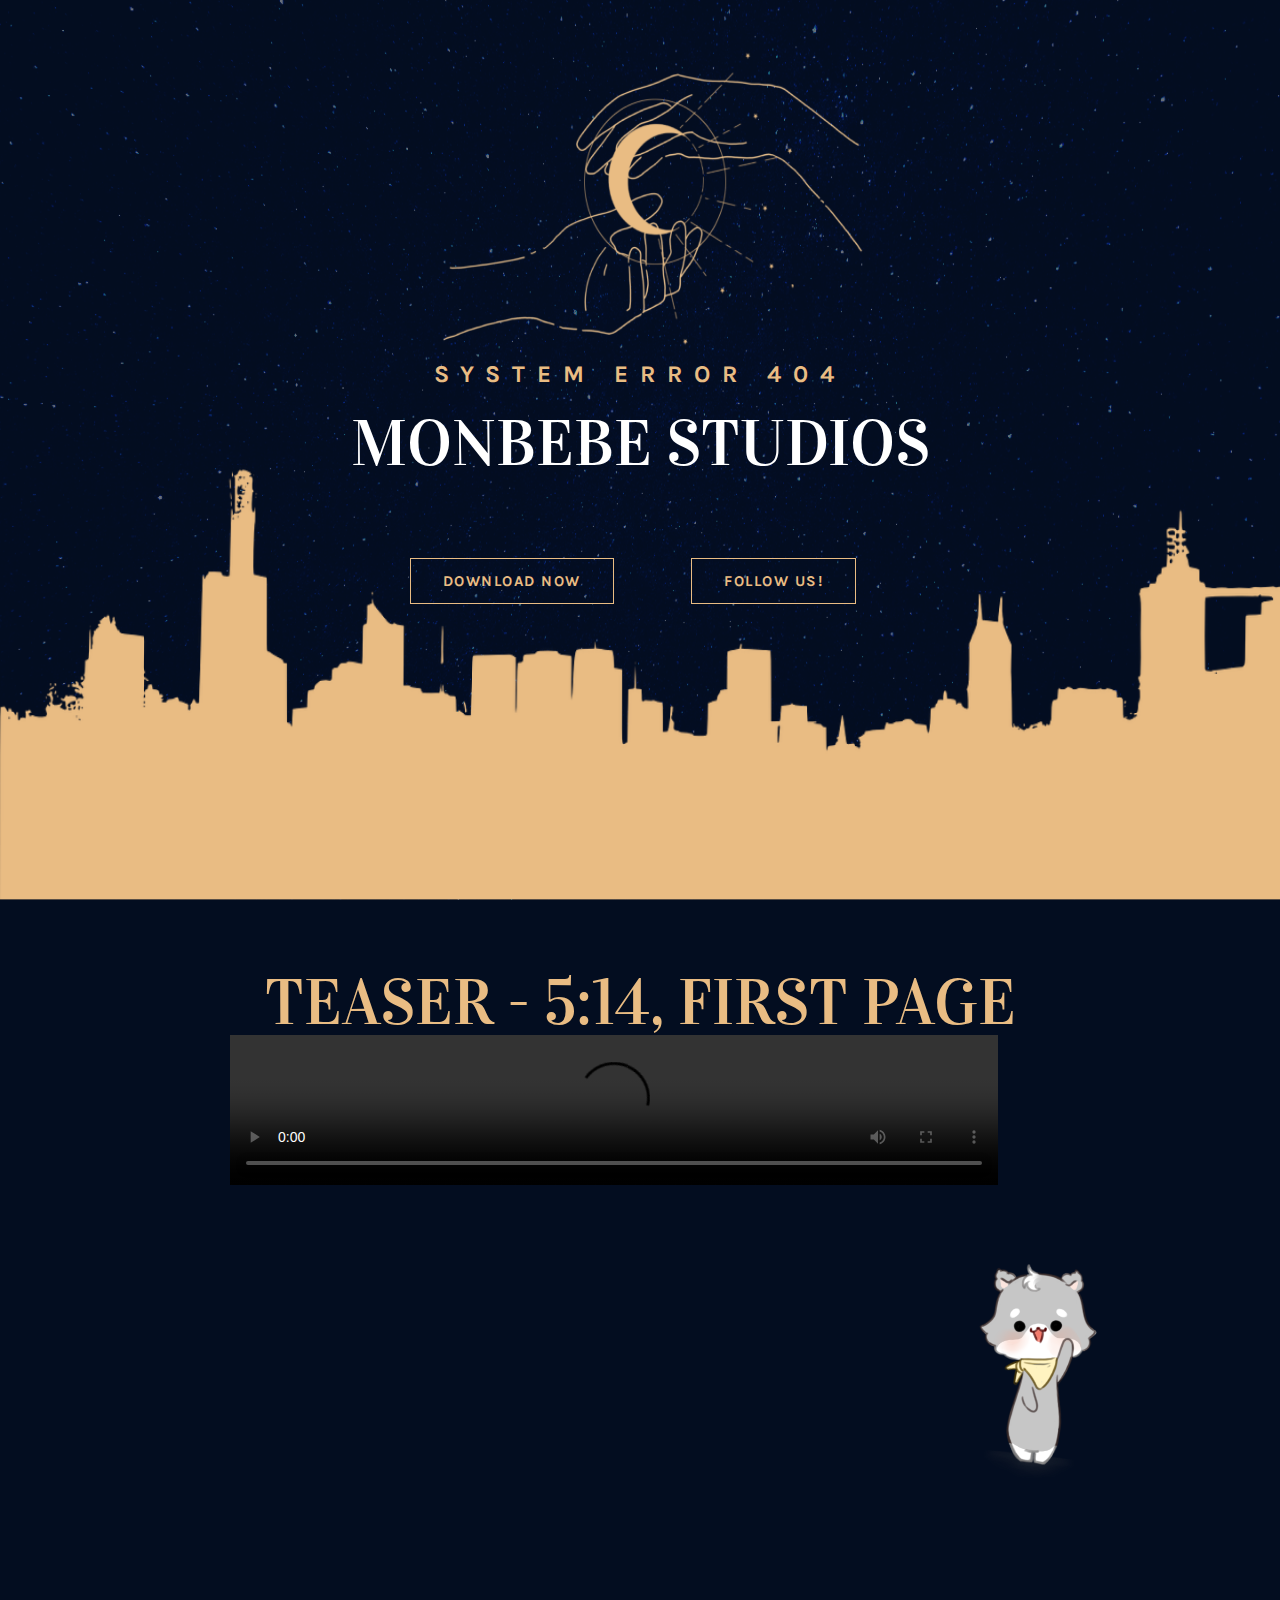
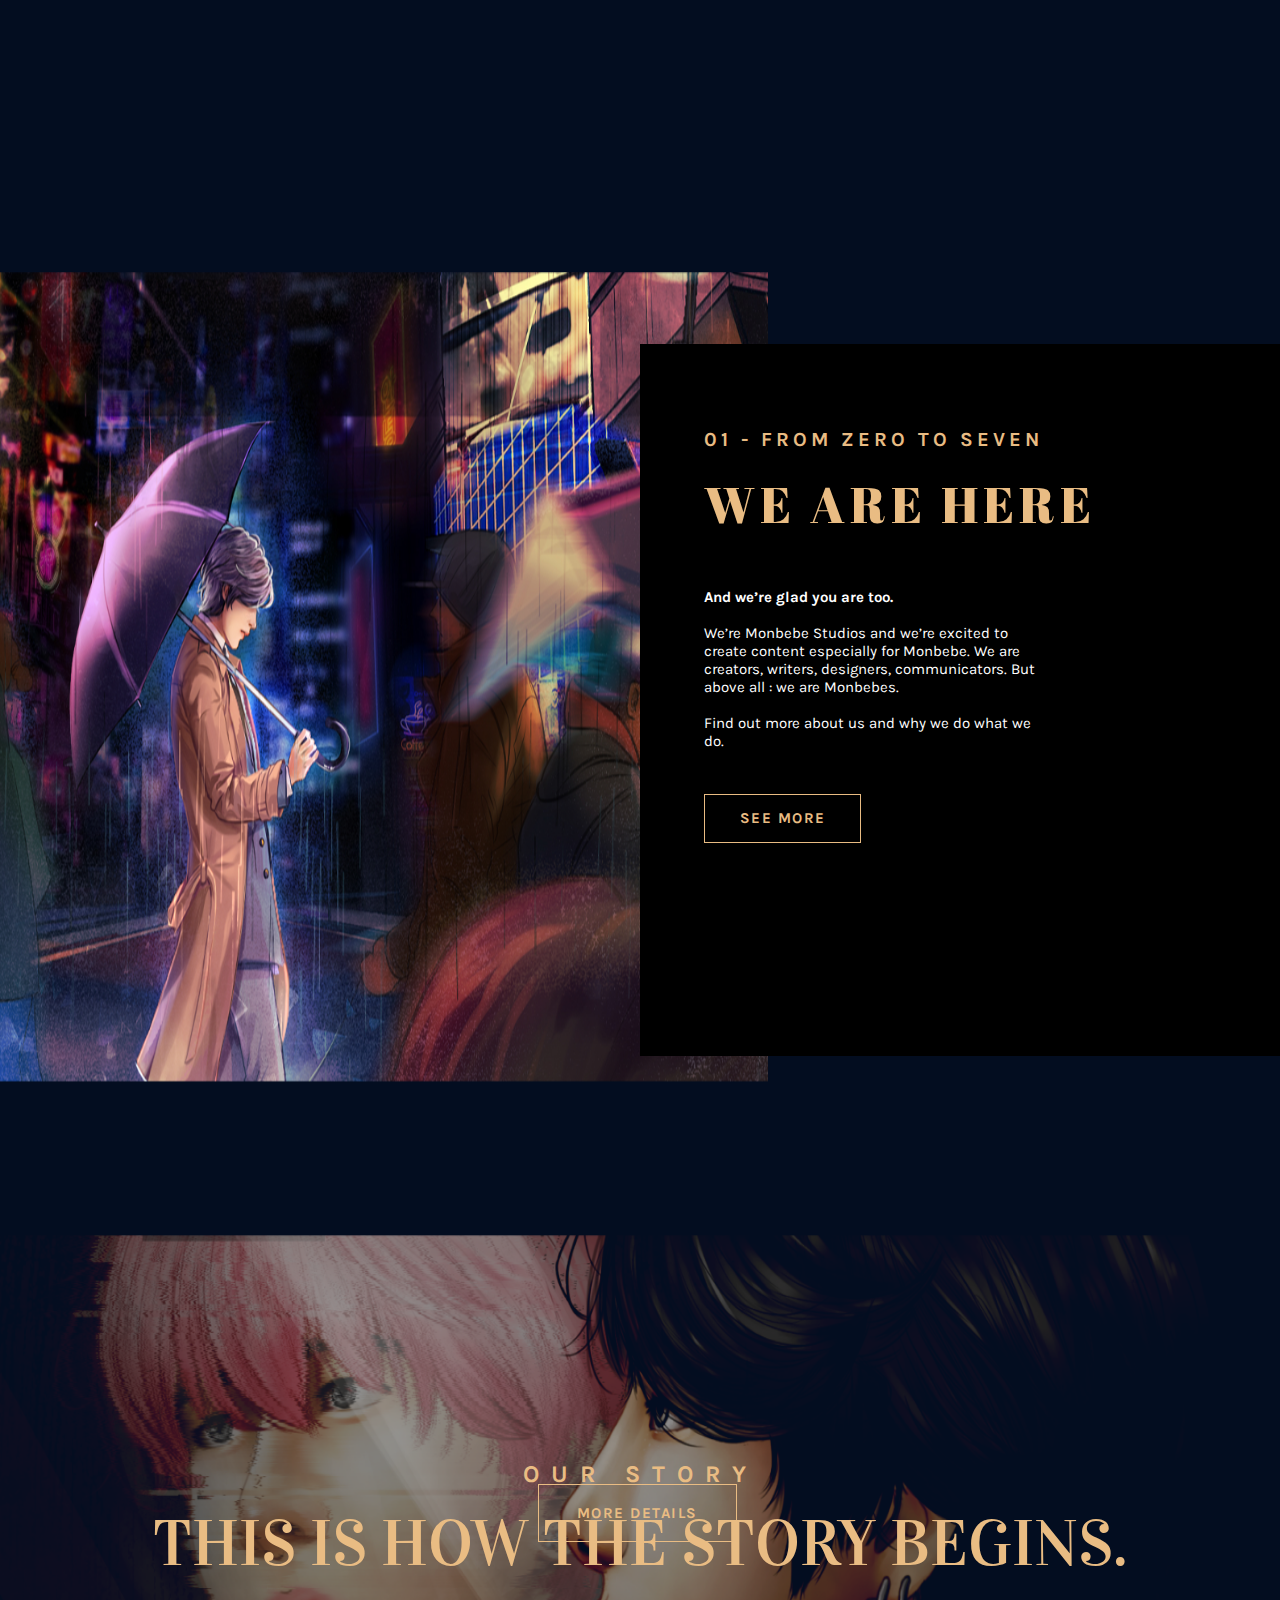
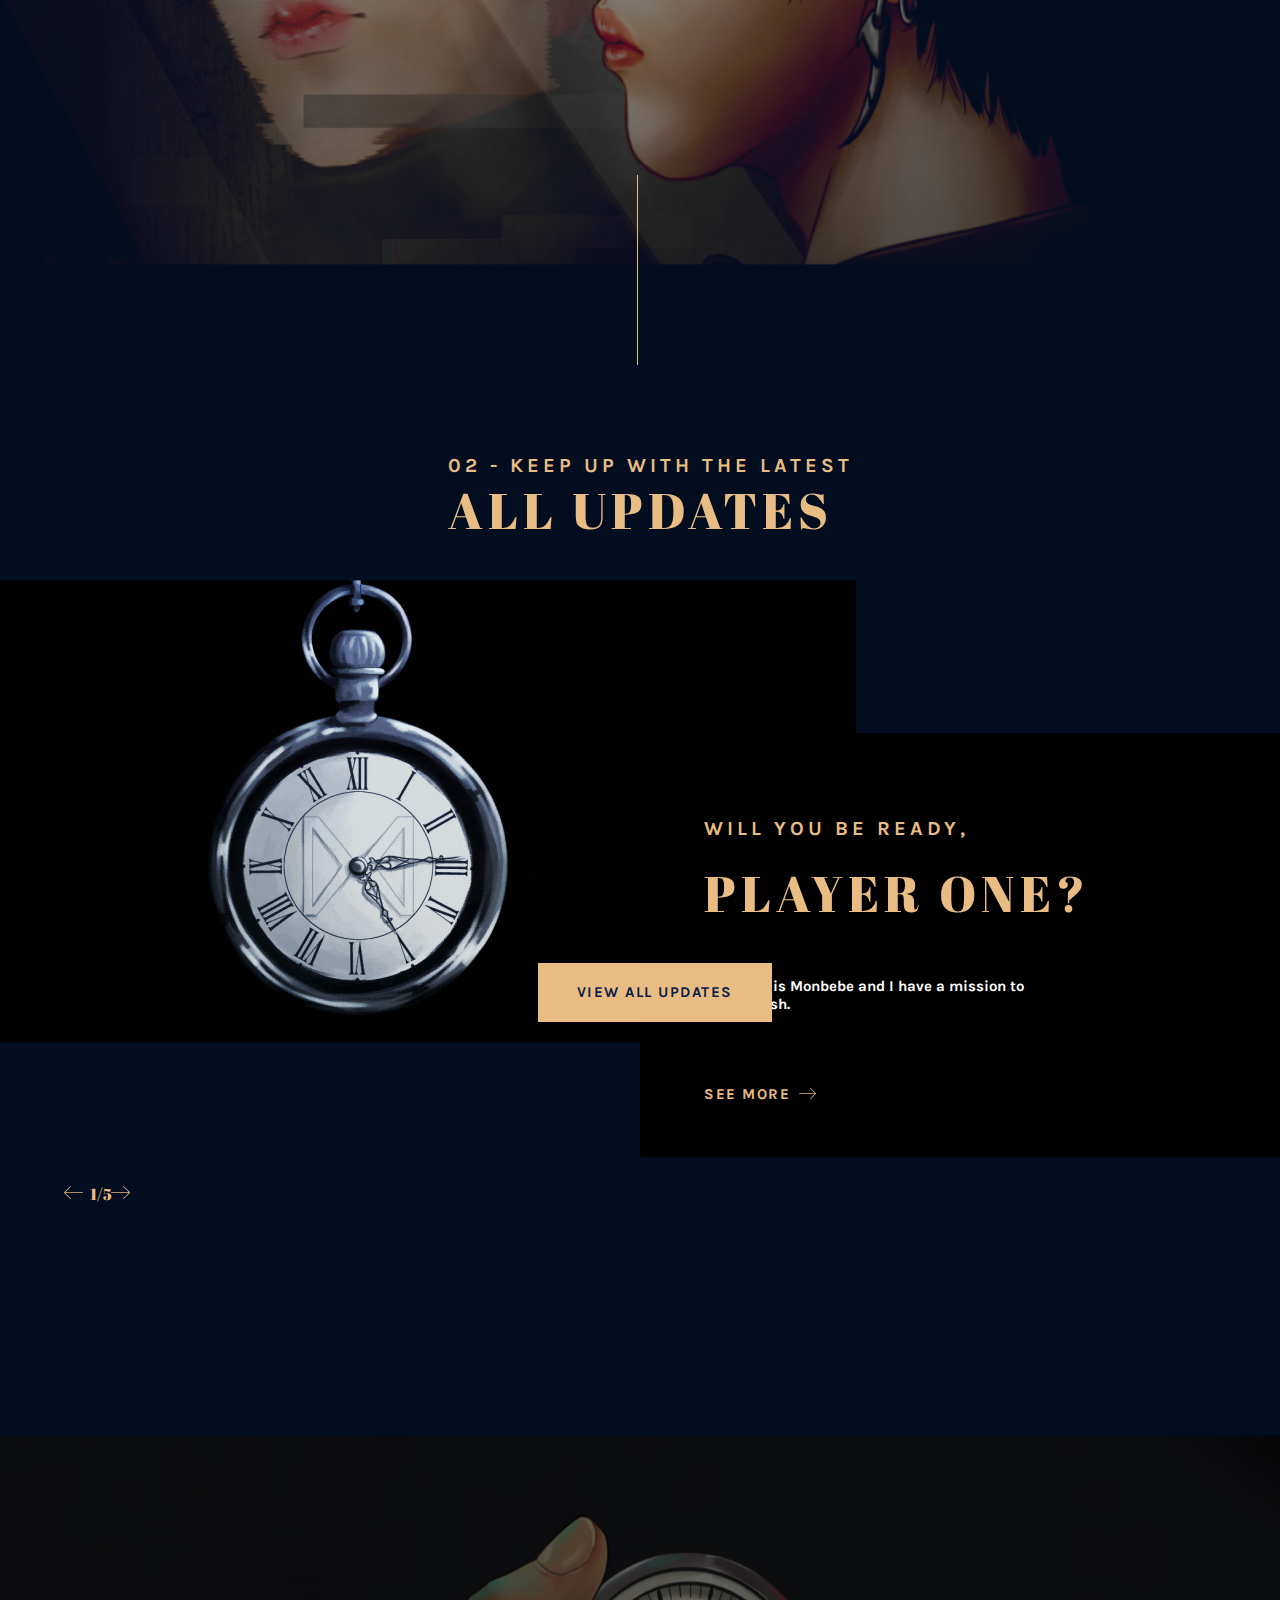
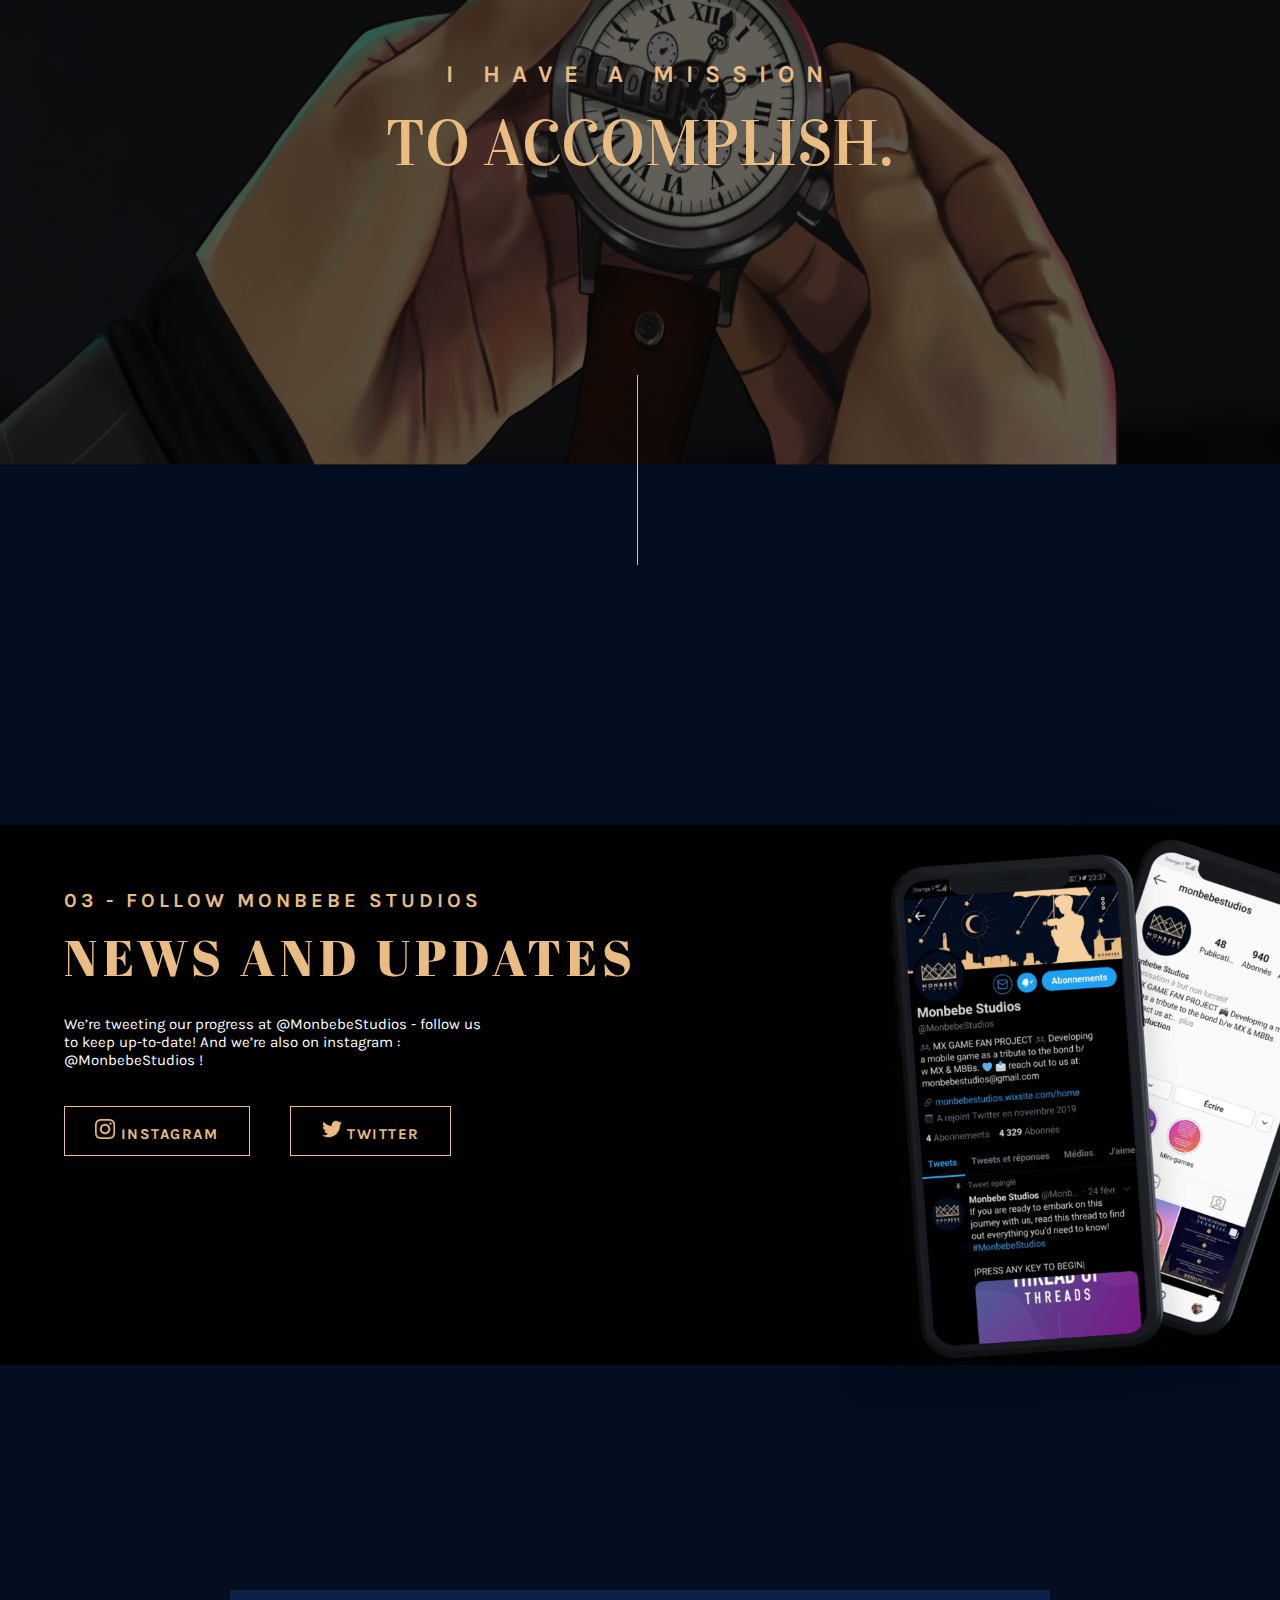
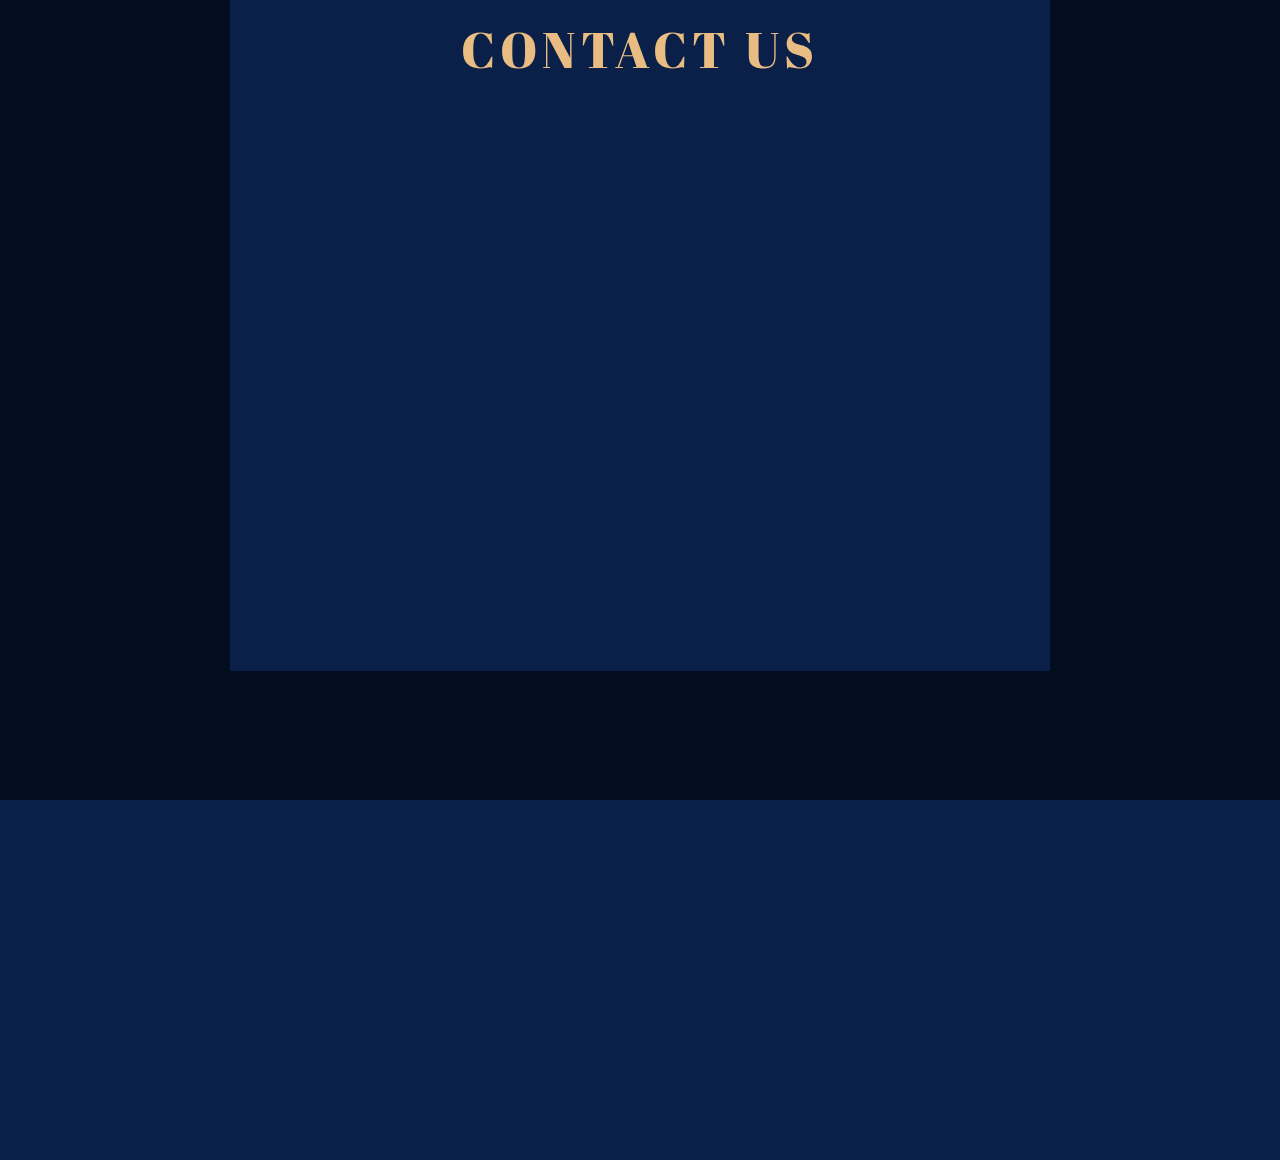
==== index.html @ 57921393 "cool stuff" ====
<!DOCTYPE html>
<html>
<head>
	<link rel="stylesheet" type="text/css" href="homepagestyle.css">
	<link href="https://fonts.googleapis.com/css2?family=Abril+Fatface&display=swap" rel="stylesheet">
	<link href="https://fonts.googleapis.com/css2?family=Vidaloka&display=swap" rel="stylesheet">
	<link href="https://fonts.googleapis.com/css2?family=Karla&display=swap" rel="stylesheet">
	<link href="fonts/July it.ttf">
	<title>MONBEBE STUDIOS</title>
</head>
<body>

	<section id="firstSection">
		<div id = "mainHeadingOverlap">
			System Error 404
		</div>
		<div id = "mainHeading">
			MONBEBE STUDIOS
		</div>
		<a href="https://monbebestudios.itch.io/514-first-page-demo-version">
			<button type="button" class="headBtn" id="downloadBtn">DOWNLOAD NOW</button>
		</a>
		<a href="https://twitter.com/MonbebeStudios">
			<button type="button" class="headBtn" id="followBtn">FOLLOW US!</button>
		</a>
	</section>

	<section class ="secondSection">
		<div id="heading1">
			Teaser - 5:14, first page
		</div>
		<div>
			<video id="teaserVid"controls >
	  			<source src="src/final lower 2.mp4" type="video/mp4">
	  			Your browser does not support the video tag.
			</video>
			<img src="src/monchou 1.png" id='monchou1'>
		</div>
	</section>
	
	<section class="secondSection">
		<img src="src/wearehere.png" id='weAreHere'>
		<div id="weAreHereSec">
			<div id="textInBox">
				<p id="smolHeading">01 - FROM ZERO TO SEVEN</p>
				<p id="biggHeading">WE ARE here</p>
				<p id="smolText"><strong>And we’re glad you are too.</strong><br> <br>We’re Monbebe Studios and we’re excited to create content especially for Monbebe. We are creators, writers, designers, communicators. But above all : we are Monbebes. <br><br>Find out more about us and why we do what we do. </p>
				<button type="button" class="headBtn" id="seeMoreBtn">SEE MORE</button>	
			</div>
			
		</div>	
	</section>

	<section class="secondSection">
	
		<img src="src/thisisourstory.png" id='ourStoryBg'>
		<div id = "storyHeadingOverlap">
			Our Story
		</div>
		<div id = "storyHeading">
			THIS IS HOW THE STORY BEGINS.
		</div>
		<button type="button" class="headBtn" id="moreDetailsBtn">MORE DETAILS</button>
		<div class="vl"></div>
	</section>
	<section class="secondSection">
		<div class="center">
			<div id = "smolHeading" >
				02 - KEEP UP WITH THE LATEST
			</div>	
			<div id="biggHeading">
				ALL UPDATES
			</div>	
		</div>
		<img src="src/announcement.png" id='announcement'>
		<div id="sliderNumber">
			<div>
				<img class="arrowLeftSlider"src="src/arrow left (gold).png">	
			</div>
			<div id="counter">
				1/5
			</div>
			<div>
				<img class="arrowRightSlider"src="src/arrow right (gold).png">
			</div>	

		</div>
		<div id="announcementSec">
			<div id="textInBox">
				<p id="smolHeading">WILL YOU BE READY,</p>
				<p id="biggHeading">PLAYER ONE?</p>
				<p id="smolText"><strong>My name is Monbebe and I have a mission to accomplish.</p>
				<div id="redirect">
					<div>
						SEE MORE
						<img class="arrowimg"src="src/arrow right (gold).png">					
					</div>	
				</div>	
			</div>
		</div>
		<button type="button" class="headBtn" id="allUpdatesBtn">VIEW ALL UPDATES</button>
	</section>
	<section class="secondSection">
	
		<img src="src/mission.png" id='missionBg'>
		<div id = "missionHeadingOverlap">
			I HAVE A MISSION
		</div>
		<div id = "missionHeading">
			TO ACCOMPLISH.
		</div>
		<div class="vl" id="v"></div>
	</section>
	<section class="secondSection">
		<div id='fullWidth'>
			<div id="newsText">	
				<div id="followSmall">	
					03 - FOLLOW MONBEBE STUDIOS
				</div>
				<div id=followBig>
					NEWS AND UPDATES 	
				</div>
				<div id='followText'>	
					We’re tweeting our progress at @MonbebeStudios - follow us to keep up-to-date! And we’re also on instagram : @MonbebeStudios !
				</div>
				<div>
					<a href="https://www.instagram.com/monbebestudios/"><button type="button" class="headBtn" id="socialBtn"><img class="socialimg"src="src/instagram.png">	INSTAGRAM</button></a>
					<a href="https://twitter.com/MonbebeStudios"><button type="button" class="headBtn" id="socialBtn"><img class="socialimg"src="src/twitter.png">	TWITTER</button></a>	
				</div>
			</div>	
		</div>
		
		<div id="phone">
			<img class="arrowimg"src="src/RS.png">	
		</div>
	</section>
	<section class="secondSection">
		<div id="ContactUs">	
			<div id="contactHeading">CONTACT US</div>
		</div>	
	</section>
	<section class="footer">
		
	</section>
</body>
</html>
---- homepagestyle.css ----
html,body{
	height: 100%;
	width:100%;
	margin:0;
}

#firstSection{
	height: 100%;
	background-image:url(src/homepage_banner.png);
	background-repeat: no-repeat;
	/*background-attachment: fixed;*/
 	background-size: 100% 100%;

}
 
#mainHeading{
	position: absolute;
	height: 78px;
	margin: auto;
	width: 100%;
	top:45%;
	font-family: Vidaloka;
	font-style: normal;
	font-weight: normal;
	font-size: 64px;
	line-height: 78px;
	text-align: center;
	color: #FFFFFF;
}

#mainHeadingOverlap{
	position: absolute; 
	top: 40%; 
	width: 	100%;
	color:#E9BC83;
	font-family: Karla;
	font-style: normal;
	font-weight: bold;
	font-size: 24px;
	line-height: 28px;
	text-align: center;
	letter-spacing: 0.5em;
	text-transform: uppercase;
}
.headBtn{
	
	padding:1% 2.5%;
	font-family: Karla;
	font-style: normal;
	font-weight: bold;
	font-size: 15px;
	line-height: 18px;
	text-align: center;
	letter-spacing: 0.1em;
	text-transform: uppercase;
	background-color: transparent;
	color: #E9BC83;
	border: 1px solid #E9BC83;
	box-sizing: border-box;
	

}
#downloadBtn{
	left: 32%;
	position: absolute;
	top:62%;
}
#followBtn{
	left: 54%;
	top:62%;
	position: absolute;
}

.secondSection{
	height: 100%;
	background-color:#030D20;
}

#heading1{
	height: 71px;
	padding-top: 5%;
	margin-left: auto;
  	margin-right: auto;
	top:115%;
	font-family: Vidaloka;
	font-style: normal;
	font-weight: normal;
	font-size: 64px;
	line-height: 78px;
	text-align: center;
	text-transform: uppercase;
	/* #E9BC83 */
	color: #E9BC83;
}
#teaserVid{
	margin:auto;
	padding-left: 18%;
	width: 60%;
  	height: auto;
  	float:left;
}
#monchou1{
	margin-top: 13%;
	margin-left:-9%;
	width:20%;
	height: auto;
	transform: rotate(3.81deg);
	
}

#weAreHere{
	height:90%;
	top:208%;
	width:60%;
	position: absolute;

}

#weAreHereSec{
	background-color: black;
	width:45%;
	height:70%;
	position: absolute;
	left:50%;
	top:216%;
	height:72%;
	padding-left: 5%;
	padding-top:5%;
}
#textInBox{
	height: 100%;
}
#smolHeading{
	font-family: Karla;
	font-style: normal;
	font-weight: bold;
	font-size: 20px;
	line-height: 23px;
	letter-spacing: 0.2em;
	/* #E9BC83 */
	text-transform: uppercase;
	color: #E9BC83;
}

#biggHeading{
	font-family: Abril Fatface;
	font-style: normal;
	font-weight: normal;
	font-size: 50px;
	line-height: 67px;
	letter-spacing: 0.1em;
	text-transform: uppercase;
	color: #E9BC83;
	margin-top:0;
}

#smolText{
	font-family: Karla;
	width:60%;
	font-style: normal;
	font-size: 15px;
	line-height: 18px;

	color: #FFFFFF;
}
#seeMoreBtn{
	margin-top: 5%;
	padding:2.5% 6%;
}

#ourStoryBg{
	width:100%;
	height:70%;
	position: absolute;
	margin: auto;	
    top:315%;
}

#storyHeading{
	position: absolute;
	margin: auto;
	width: 100%;
	top:345%;
	font-family: Vidaloka;
	font-style: normal;
	font-weight: normal;
	font-size: 64px;
	line-height: 78px;
	text-align: center;
	color:#E9BC83;
}

#storyHeadingOverlap{
	position: absolute; 
	top: 340%; 
	width: 	100%;
	color:#E9BC83;
	font-family: Karla;
	font-style: normal;
	font-weight: bold;
	font-size: 24px;
	line-height: 28px;
	text-align: center;
	letter-spacing: 0.5em;
	text-transform: uppercase;

}
#moreDetailsBtn{
	position: absolute;
	margin-top: 30%;
	margin-left:42%;
	padding:1.5% 3%;
}
.vl {
  border-left: 1px solid #E9BC83;
  height: 190px;
  position: absolute;
  top:375%;
  left: 50%;
  margin-left: -3px;

}
.center{
	position: absolute;
 	top: 406%;
  	left: 35%;
}
#announcement{
	position: absolute;
	top:420%;
}
#announcementSec{
	background-color: black;
	width:45%;
	height:40%;
	position: absolute;
	left:50%;
	top:437%;
	padding-left: 5%;
	padding-top:5%;
}

#redirect{
	width:20%;
	font-family: Karla;
	font-style: normal;
	font-weight: bold;
	font-size: 15px;
	line-height: 18px;
	text-align: center;
	letter-spacing: 0.1em;
	color: #E9BC83;
	text-transform: uppercase;
}
#redirect div{
    position: absolute;
    top: 83%;
}
.arrowimg{
	width: 20%;
    height: auto;
    position: absolute;
    padding-left: 10%;
}
#sliderNumber{
	width:30%;
	color: #E9BC83;
	padding-left: 5%;
	font-family: Abril Fatface;
	
}
#sliderNumber div{
	position: absolute;
	top: 487%;
	display: inline;
}
.arrowRightSlider{
	width: 8%;
    height: auto;
    padding-left: 20%;
}

.arrowLeftSlider{
	width: 8%;
    height: auto;
    padding-right: 20%;

}
#counter{
	padding-left: 2%;
}

#allUpdatesBtn{
	background-color: #E9BC83;
	color: #0B2048;
	position: absolute;
	margin-top: 44%;
	margin-left:42%;
	padding:1.5% 3%;
}
#missionBg{
	width:100%;
	height:70%;
	position: absolute;
	margin: auto;	
    top:515%;
}

#missionHeading{
	position: absolute;
	margin: auto;
	width: 100%;
	top:545%;
	font-family: Vidaloka;
	font-style: normal;
	font-weight: normal;
	font-size: 64px;
	line-height: 78px;
	text-align: center;
	color:#E9BC83;
}

#missionHeadingOverlap{
	position: absolute; 
	top: 540%; 
	width: 	100%;
	color:#E9BC83;
	font-family: Karla;
	font-style: normal;
	font-weight: bold;
	font-size: 24px;
	line-height: 28px;
	text-align: center;
	letter-spacing: 0.5em;
	text-transform: uppercase;

}
#v{
	top:575%;
}

#fullWidth{
	background-color: black;
	width:100%;
	height:60%;
	position: absolute;
	margin: auto;	
    top:625%;

}

#phone img{
	margin-left: 45%;
	height:80%;
	position: absolute;	
	top:615%;
	width:auto;
}
#newsText{
	padding-top: 5%;
	padding-left: 5%;		
}
#followSmall{
	font-family: Karla;
	font-style: normal;
	font-weight: bold;
	font-size: 20px;
	line-height: 23px;
	letter-spacing: 0.2em;
	color: #E9BC83;
	padding-bottom: 1%;
}

#followBig{
	font-family: Abril Fatface;
	font-style: normal;
	font-weight: normal;
	font-size: 50px;
	line-height: 67px;
	letter-spacing: 0.1em;
	text-transform: uppercase;
	color: #E9BC83;
	padding-bottom: 2%;
}

#followText{
	font-family: Karla;
	font-style: normal;
	font-weight: normal;
	font-size: 15px;
	line-height: 18px;

	color: #FFFFFF;
	width: 	35%;
	padding-bottom: 3%;
}
#socialBtn{
	margin-right:3%;
	padding:none;
}
.socialimg{
	width: 20px;
	height: 20px;
}
#ContactUs{
	color: #E9BC83;
	background-color: #0B2048;
	width:60%;
	height: 70%;
	top:710%;
	left:18%;
	position: absolute;	
	padding: 2%;
}
#contactHeading{
	font-family: Abril Fatface;
	font-style: normal;
	font-weight: normal;
	font-size: 50px;
	line-height: 67px;
	text-align: center;
	letter-spacing: 0.1em;
	text-transform: uppercase;
}
.footer{
	height: 40%;
	background-color:#0B2048;

}
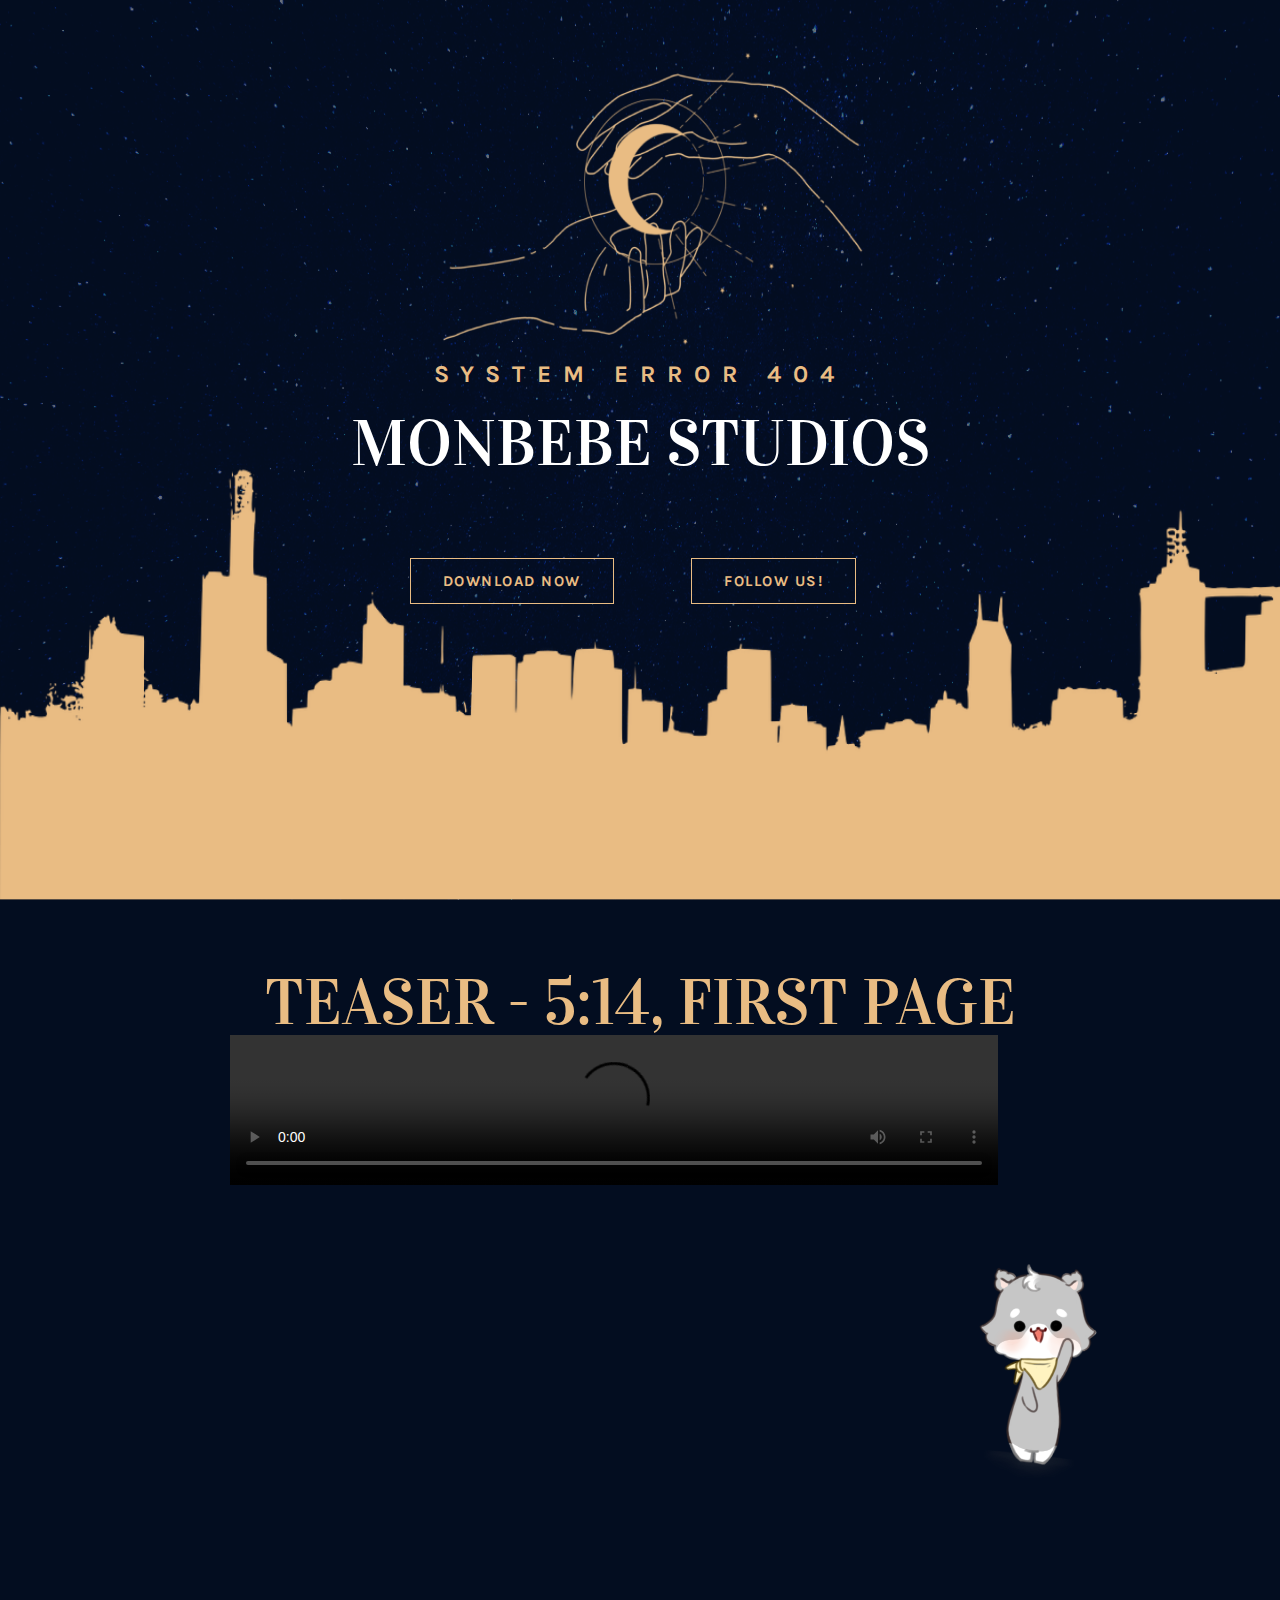
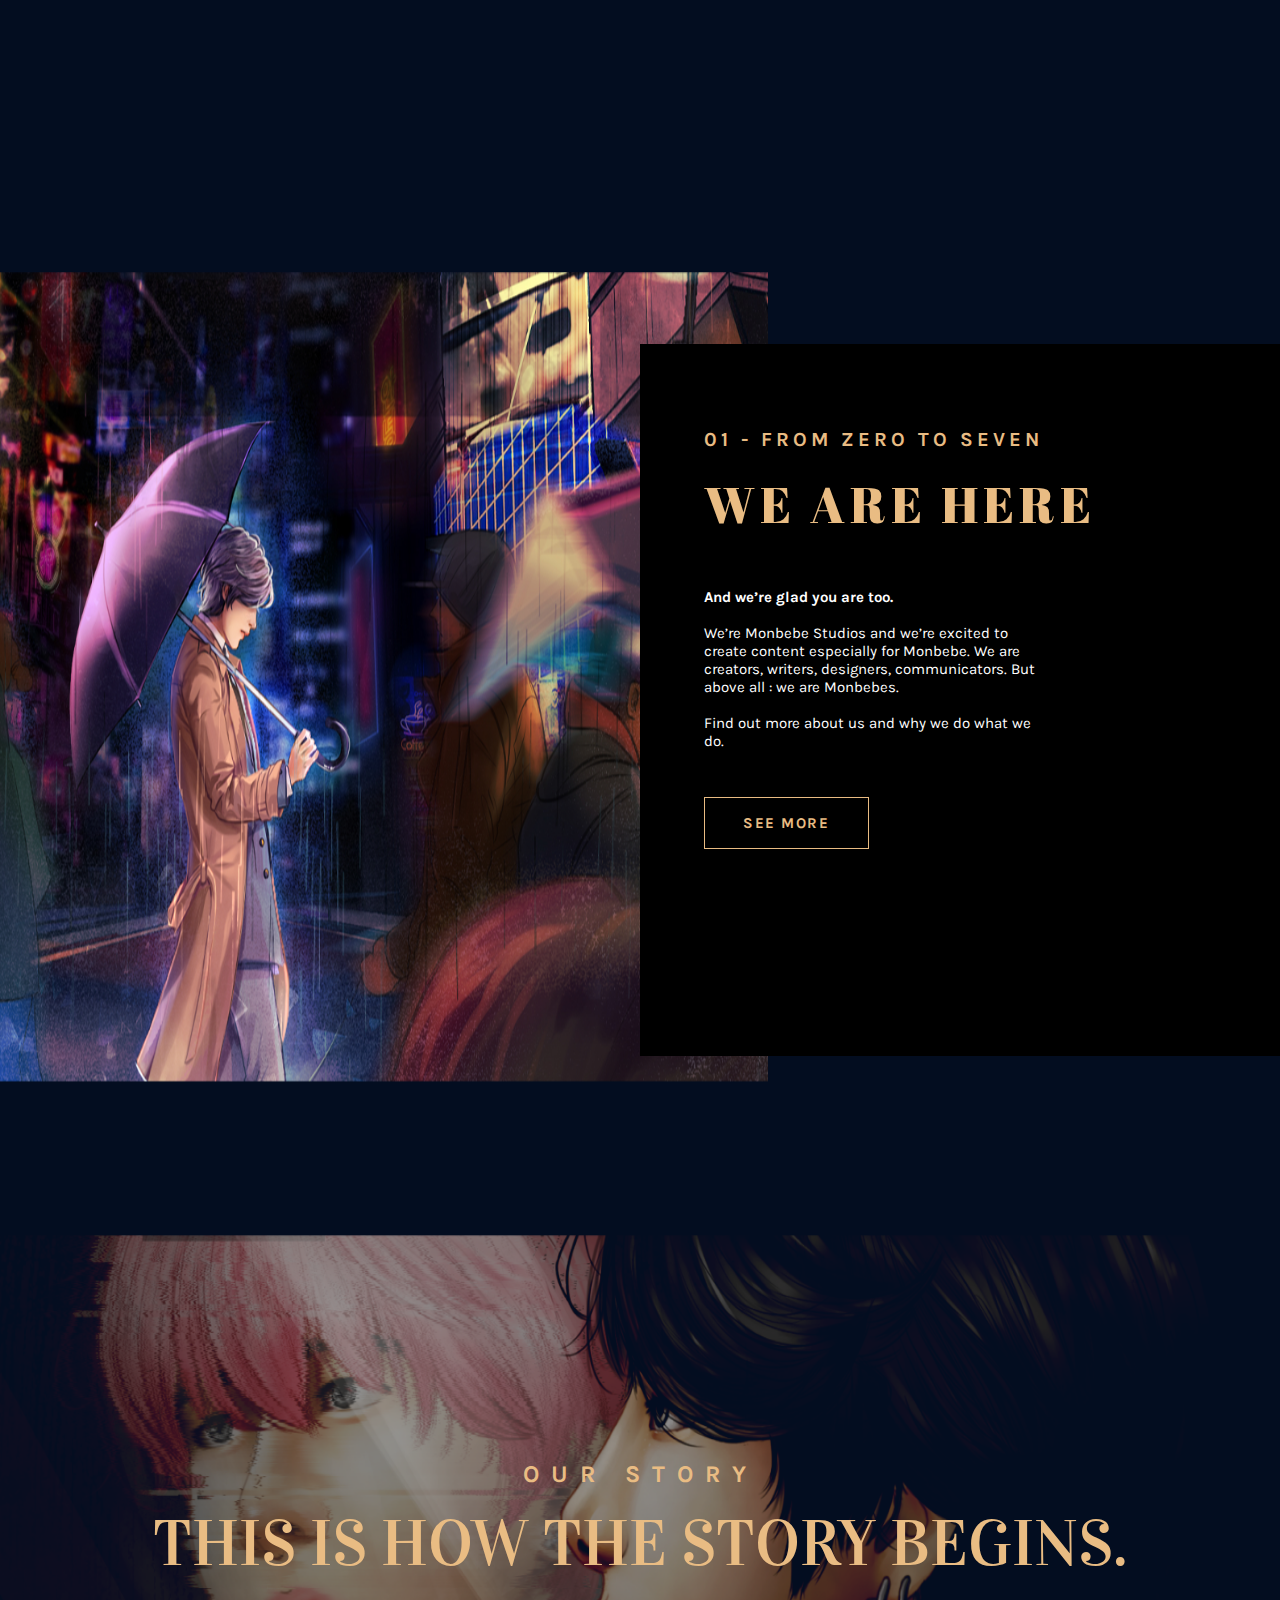
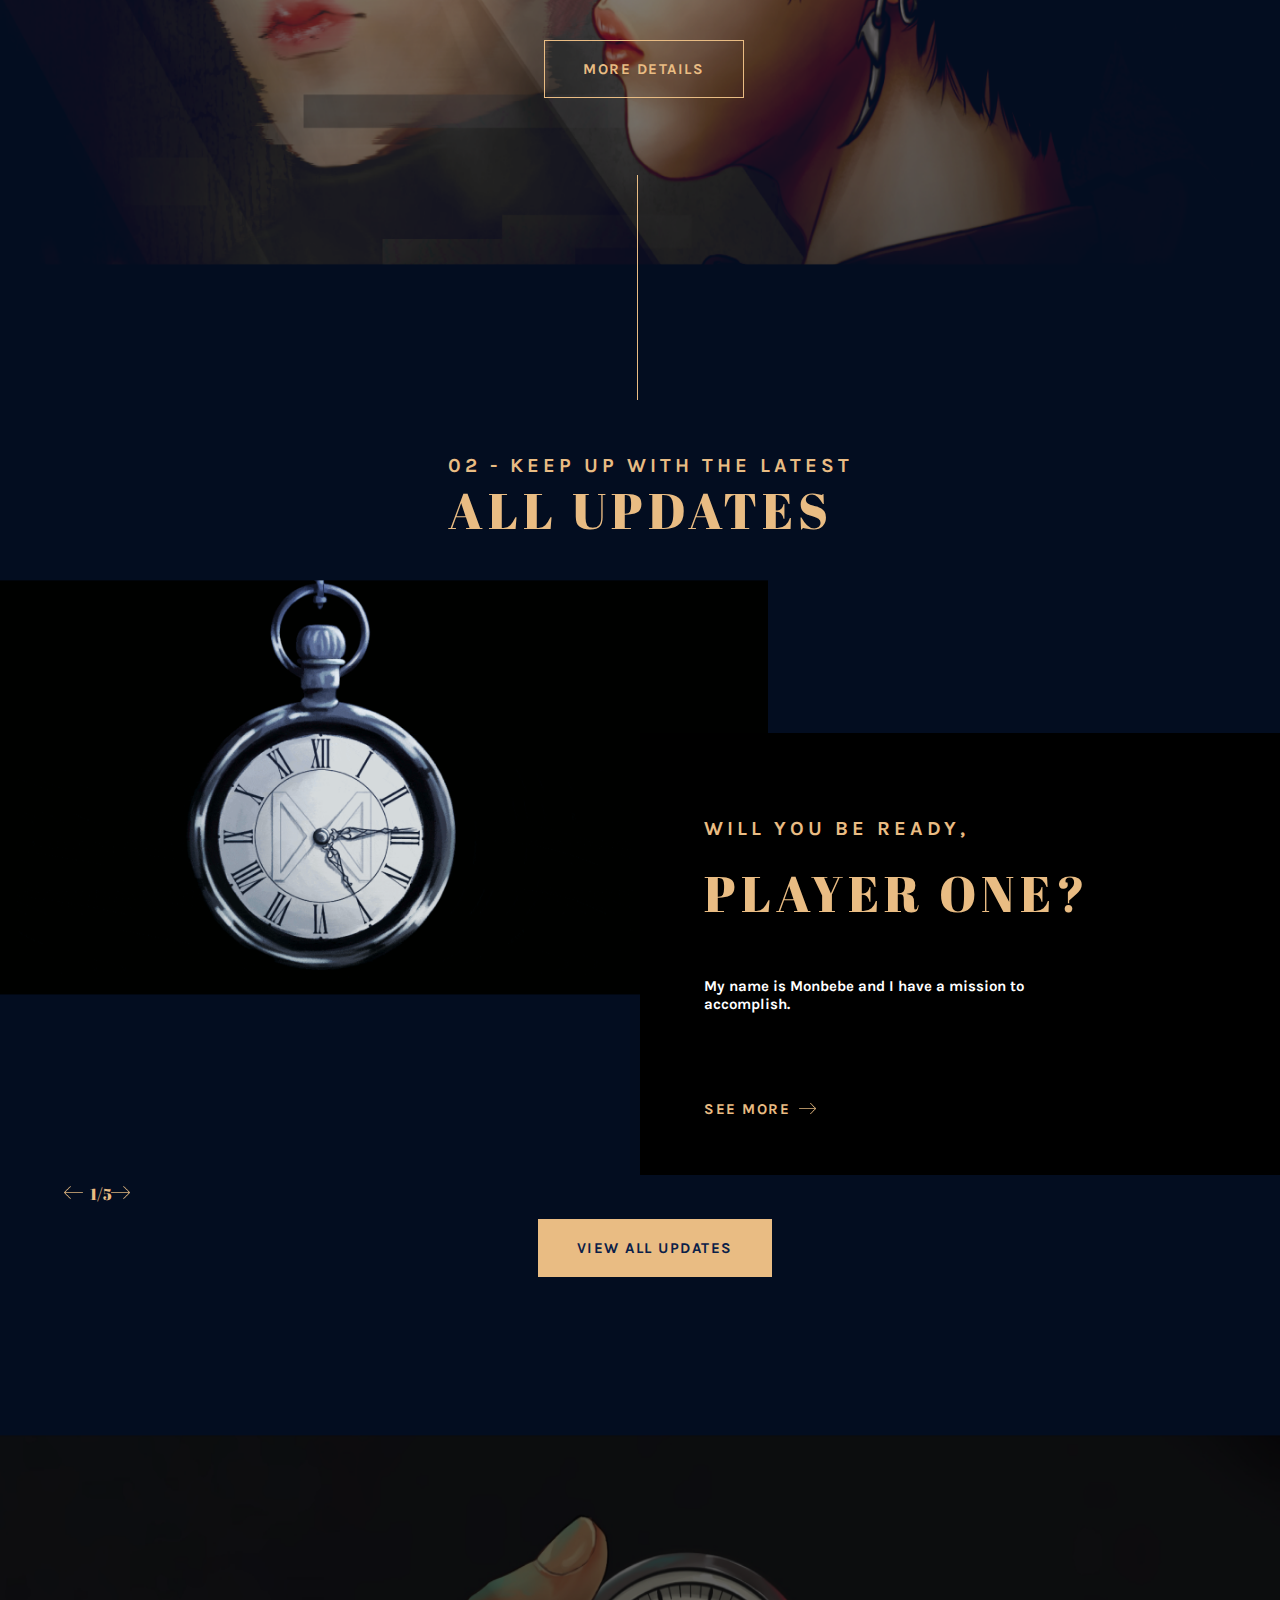
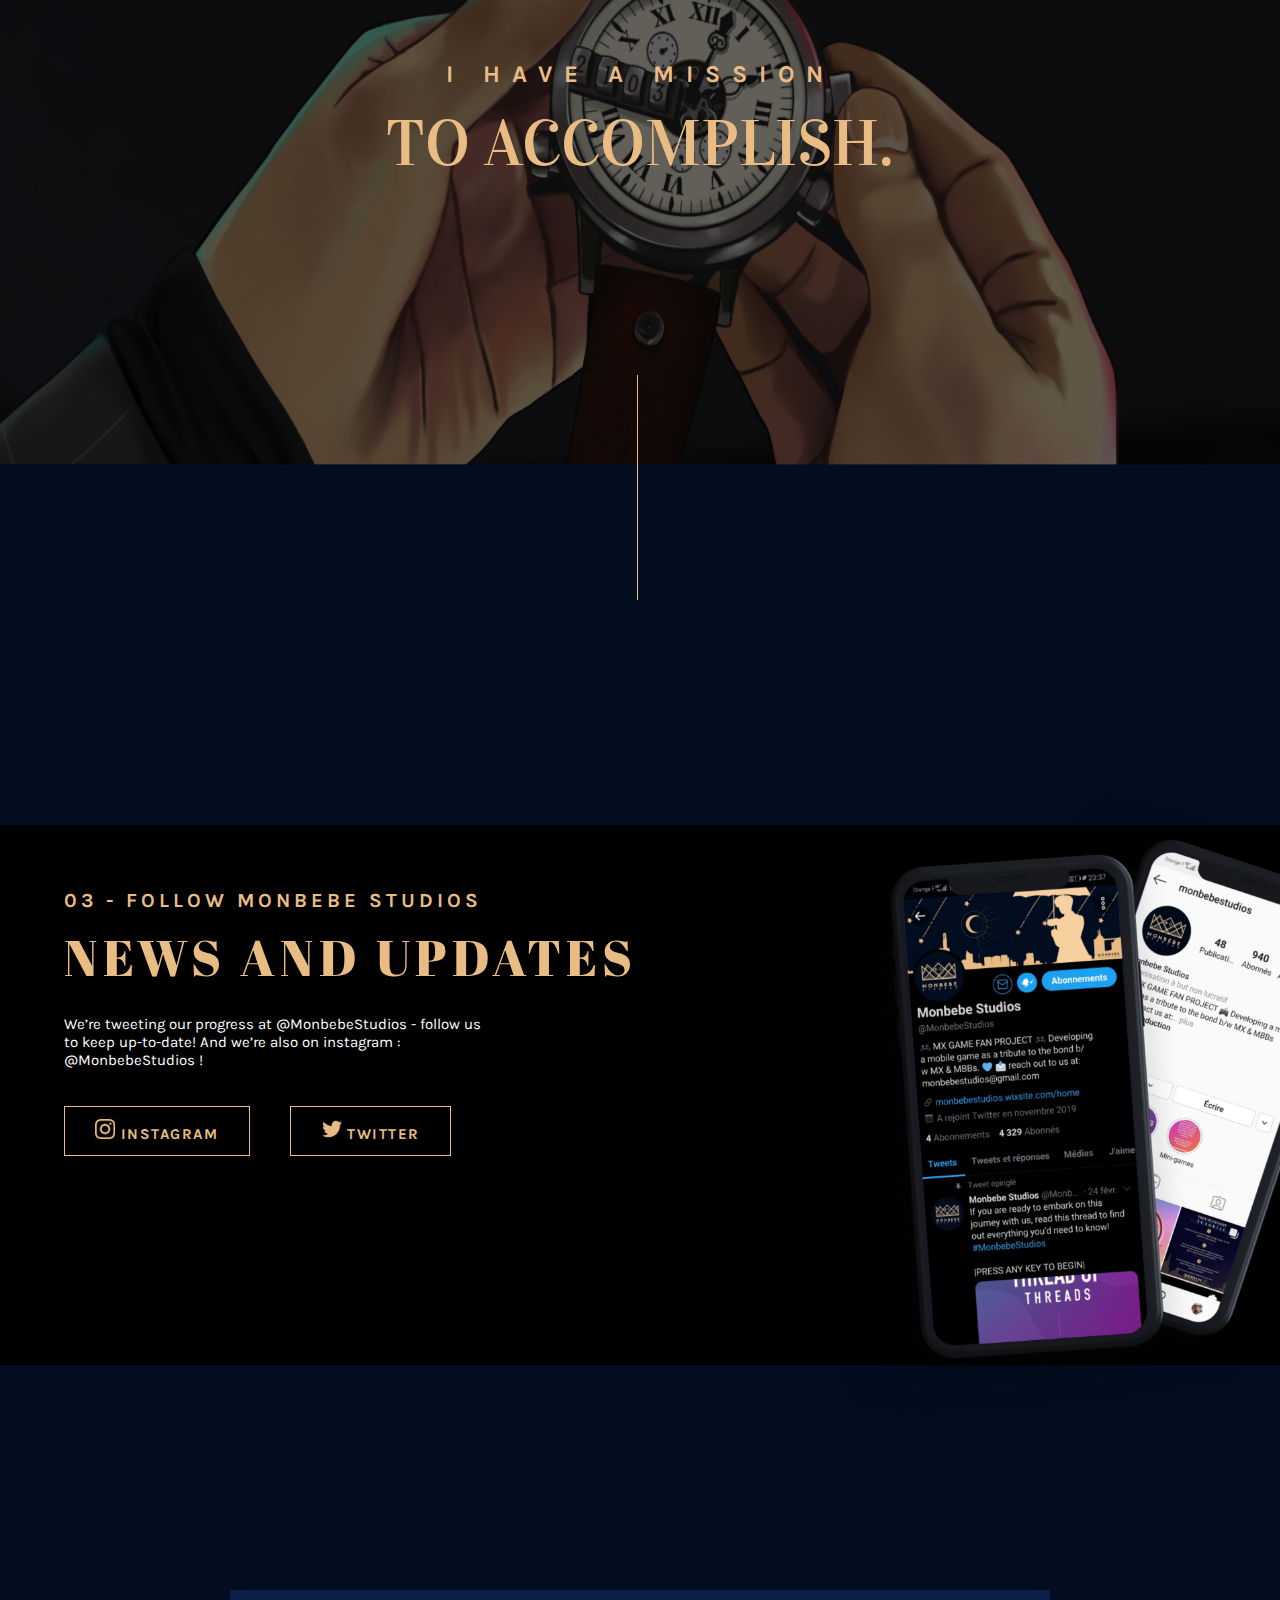
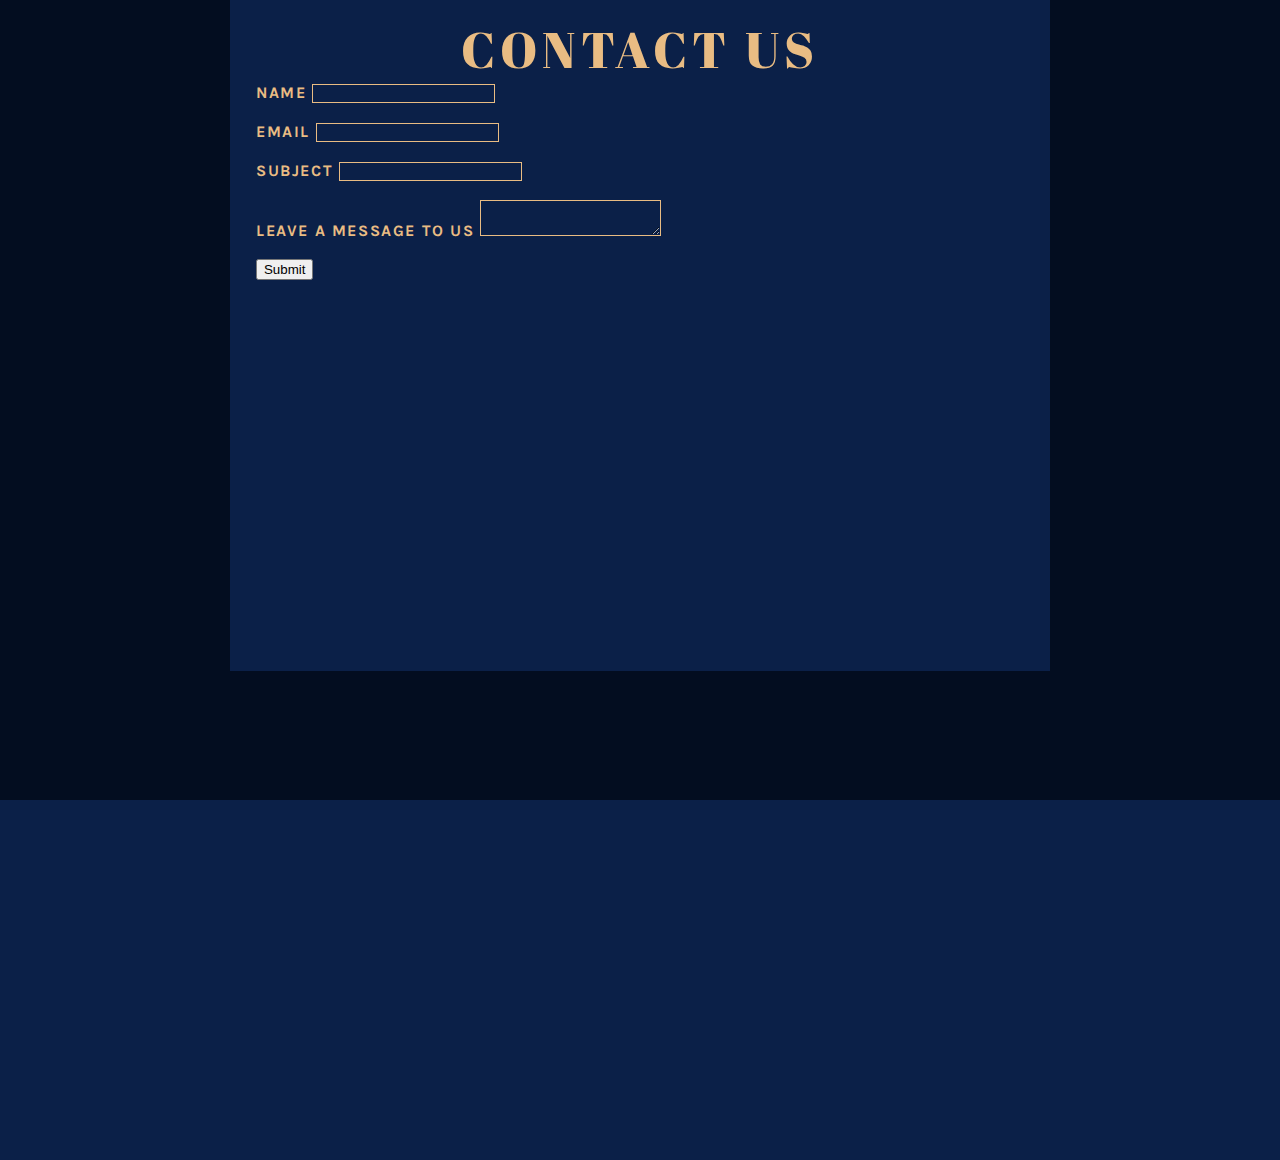
==== commit 4f4bd168: "added new features" ====
--- a/index.html
+++ b/index.html
@@ -63,6 +63,7 @@
 		<button type="button" class="headBtn" id="moreDetailsBtn">MORE DETAILS</button>
 		<div class="vl"></div>
 	</section>
+
 	<section class="secondSection">
 		<div class="center">
 			<div id = "smolHeading" >
@@ -137,7 +138,29 @@
 	<section class="secondSection">
 		<div id="ContactUs">	
 			<div id="contactHeading">CONTACT US</div>
+			<form action="/action_page.php">
+				<div>
+					<label for="name">Name</label>
+					<input type="text" id="name" name="name"><br><br>
+				</div>
+				<div>
+					<label for="email">Email</label>
+					<input type="text" id="email" name="email"><br><br>	
+				</div>
+			  	<div>
+			  		<label for="subject">Subject</label>
+			 		<input type="text" id="subject" name="subject"><br><br>
+			  	</div>
+			  	<div>
+			  		<label for="message">Leave a message to us</label>
+			  		<textarea id="message"  name="message">
+					</textarea><br><br>
+			  	</div>
+			  
+			  <input type="submit" value="Submit">
+			</form>
 		</div>	
+
 	</section>
 	<section class="footer">
 		
--- a/homepagestyle.css
+++ b/homepagestyle.css
@@ -15,7 +15,7 @@
  
 #mainHeading{
 	position: absolute;
-	height: 78px;
+	height: 40%;
 	margin: auto;
 	width: 100%;
 	top:45%;
@@ -166,6 +166,7 @@
 #seeMoreBtn{
 	margin-top: 5%;
 	padding:2.5% 6%;
+	position: absolute;
 }
 
 #ourStoryBg{
@@ -207,13 +208,13 @@
 }
 #moreDetailsBtn{
 	position: absolute;
-	margin-top: 30%;
-	margin-left:42%;
+	top: 360%;
+	left:42.5%;
 	padding:1.5% 3%;
 }
 .vl {
   border-left: 1px solid #E9BC83;
-  height: 190px;
+  height: 25%;
   position: absolute;
   top:375%;
   left: 50%;
@@ -227,12 +228,14 @@
 }
 #announcement{
 	position: absolute;
+	width:60%;
+	height: auto;
 	top:420%;
 }
 #announcementSec{
 	background-color: black;
 	width:45%;
-	height:40%;
+	height:42%;
 	position: absolute;
 	left:50%;
 	top:437%;
@@ -294,8 +297,8 @@
 	background-color: #E9BC83;
 	color: #0B2048;
 	position: absolute;
-	margin-top: 44%;
-	margin-left:42%;
+	top: 491%;
+	left:42%;
 	padding:1.5% 3%;
 }
 #missionBg{
@@ -426,4 +429,17 @@
 	height: 40%;
 	background-color:#0B2048;
 
+}
+
+form{
+	font-family: Karla;
+	font-style: normal;
+	font-weight: bold;
+	letter-spacing: 0.1em;
+	text-transform: uppercase;
+}
+
+#name, #email, #subject, #message {
+	background-color: transparent;
+	border: 1px solid #E9BC83;
 }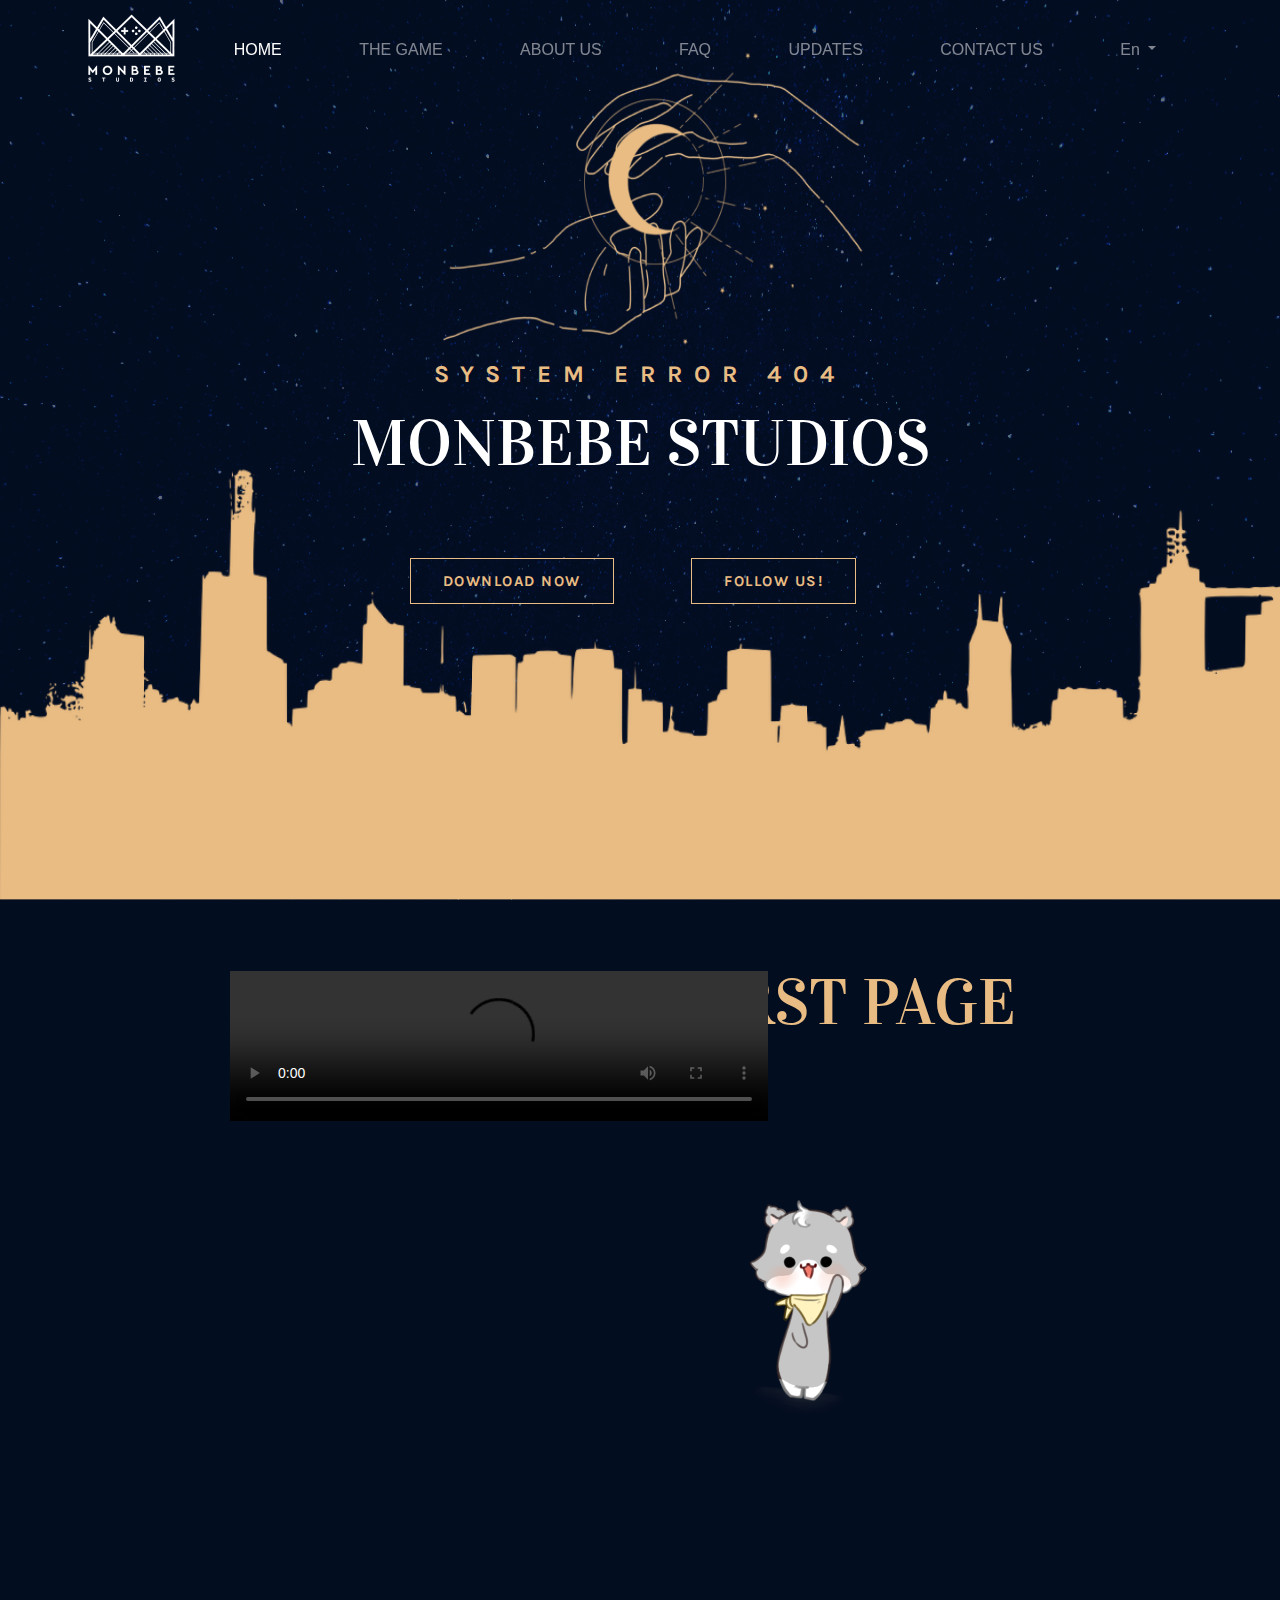
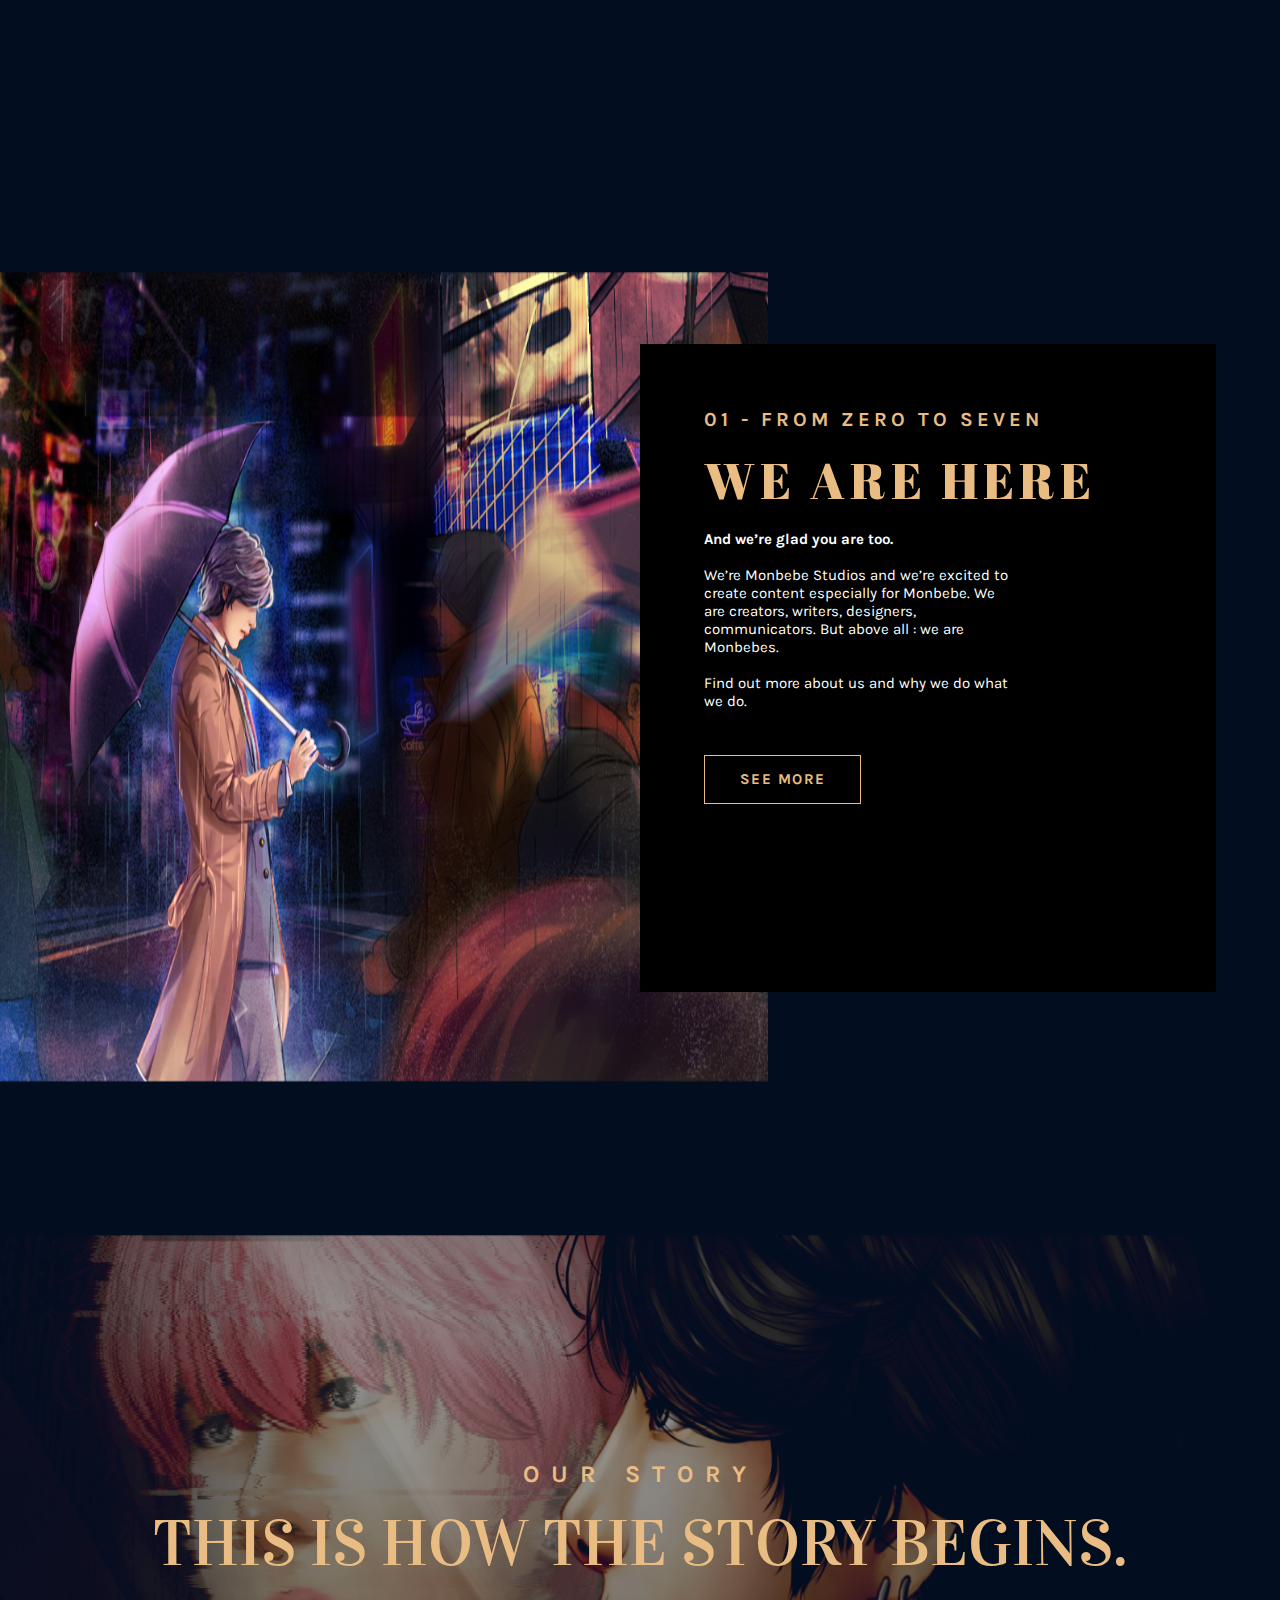
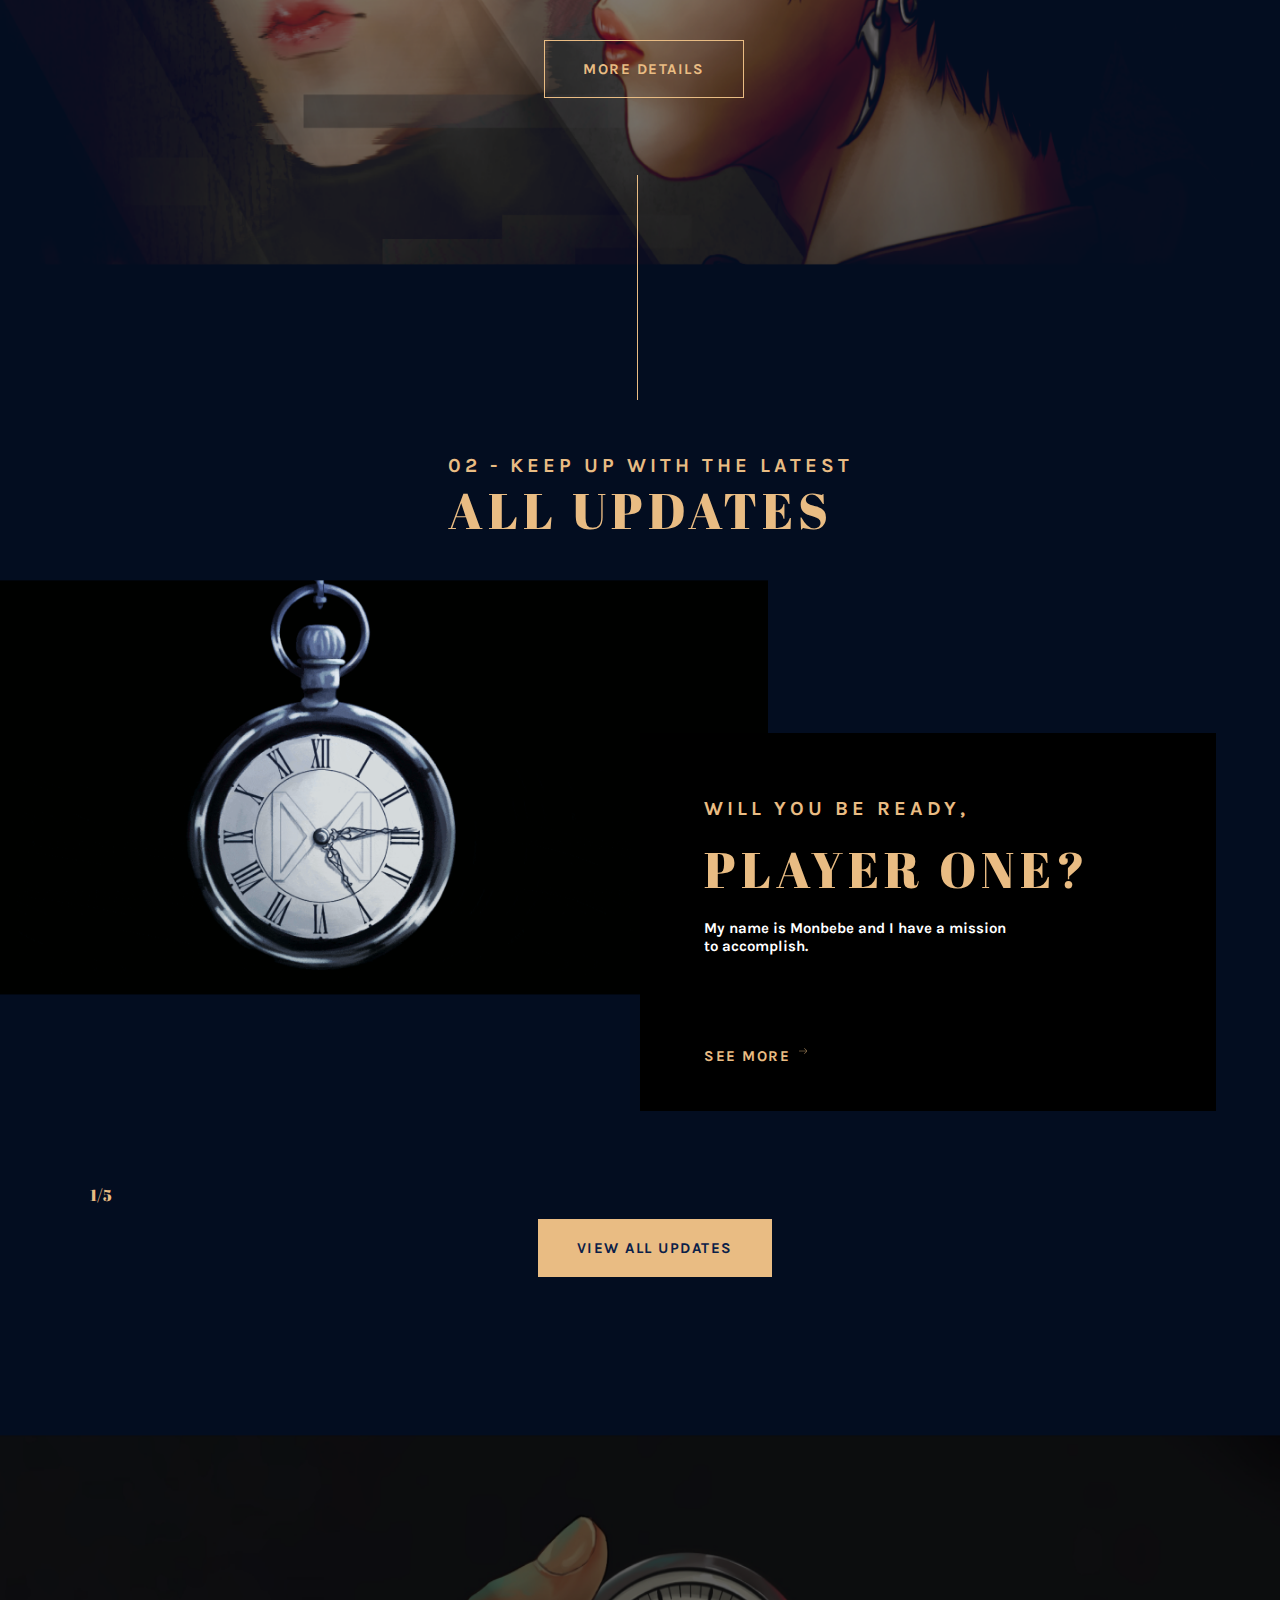
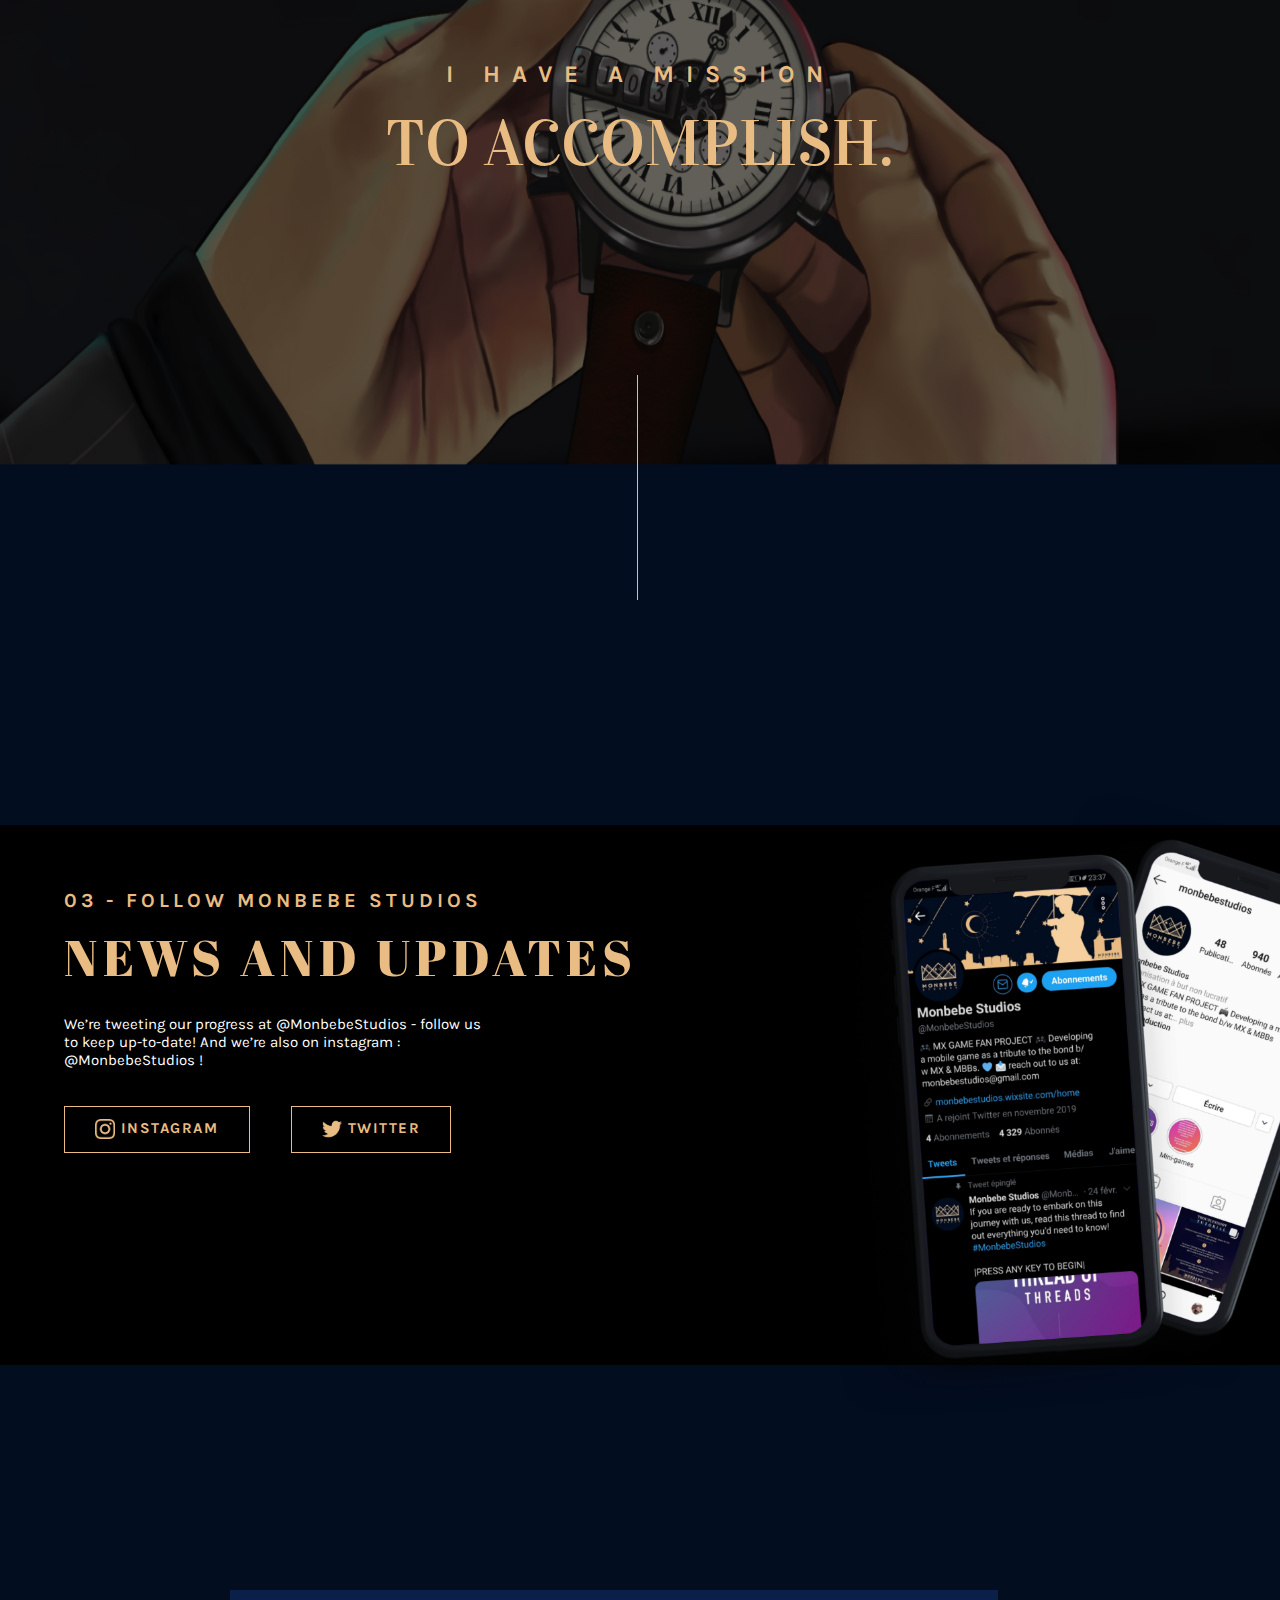
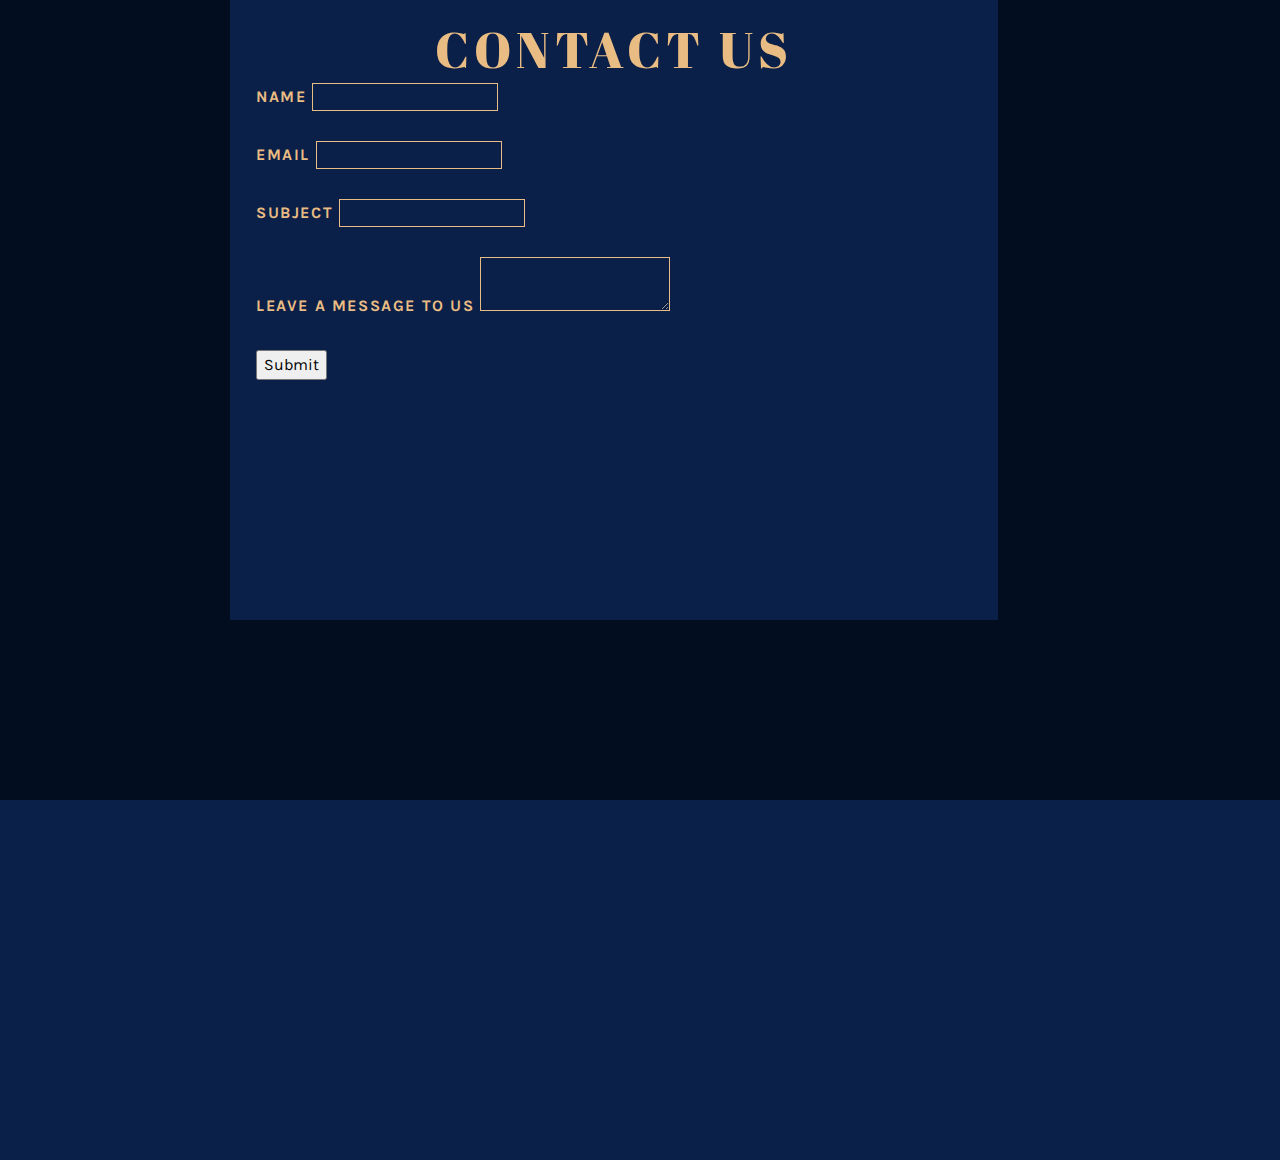
==== commit cd49a1d6: "Updated code, started working on updates instead" ====
--- a/index.html
+++ b/index.html
@@ -6,10 +6,61 @@
 	<link href="https://fonts.googleapis.com/css2?family=Vidaloka&display=swap" rel="stylesheet">
 	<link href="https://fonts.googleapis.com/css2?family=Karla&display=swap" rel="stylesheet">
 	<link href="fonts/July it.ttf">
+
+		<!-- Bootstrap CSS -->
+    <link rel="stylesheet" href="https://stackpath.bootstrapcdn.com/bootstrap/4.3.1/css/bootstrap.min.css" integrity="sha384-ggOyR0iXCbMQv3Xipma34MD+dH/1fQ784/j6cY/iJTQUOhcWr7x9JvoRxT2MZw1T" crossorigin="anonymous">
+
+    <script defer src="https://code.jquery.com/jquery-3.4.1.min.js" integrity="sha256-CSXorXvZcTkaix6Yvo6HppcZGetbYMGWSFlBw8HfCJo=" crossorigin="anonymous"></script>
+
+
 	<title>MONBEBE STUDIOS</title>
 </head>
 <body>
-
+	<!-- Handle the navbar here --> 
+<nav class="navbar navbar-expand-lg navbar-dark mx-auto fixed-top">
+	<div class = "container">
+	  <a class="navbar-brand" href="#">
+	  <img src="src/mbbstudiosLogo.png" alt="mbbstudiosLogo"></a>
+	  <button class="navbar-toggler" type="button" data-toggle="collapse" data-target="#navbarNavDropdown" aria-controls="navbarNavDropdown" aria-expanded="false" aria-label="Toggle navigation">
+	    <span class="navbar-toggler-icon"></span>
+	  </button>
+	  <div class="collapse navbar-collapse" id="navbarNavDropdown">
+	    <ul class="navbar-nav ml-auto nav-fill w-100">
+	      <li class="nav-item active">
+	        <a class="nav-link" href="index.html">HOME <span class="sr-only">(current)</span></a>
+	      </li>
+	      <li class="nav-item">
+	        <a class="nav-link" href="#">THE GAME</a>
+	      </li>
+	      <li class="nav-item">
+	        <a class="nav-link" href="#">ABOUT US</a>
+	      </li>
+	            <li class="nav-item">
+	        <a class="nav-link" href="#">FAQ</a>
+	      </li>
+	      </li>
+	            <li class="nav-item">
+	        <a class="nav-link" href="Updates.html">UPDATES</a>
+	      </li>
+	      </li>
+	            <li class="nav-item">
+	        <a class="nav-link" href="#">CONTACT US</a>
+	      </li>
+
+	      <li class="nav-item dropdown">
+	        <a class="nav-link dropdown-toggle" href="#" id="navbarDropdownMenuLink" data-toggle="dropdown" aria-haspopup="true" aria-expanded="false">
+	          En
+	        </a>
+	        <div class="dropdown-menu" aria-labelledby="navbarDropdownMenuLink">
+	          <a class="dropdown-item" href="#">Sp</a>
+	          <a class="dropdown-item" href="#">Fr</a>
+	          <a class="dropdown-item" href="#">Pt</a>
+	          <a class="dropdown-item" href="#">Kr</a>
+	        </div>
+	      </li>
+    	</ul>
+    </div>
+</nav>
 	<section id="firstSection">
 		<div id = "mainHeadingOverlap">
 			System Error 404
@@ -165,5 +216,12 @@
 	<section class="footer">
 		
 	</section>
+		    <!--- ! modernizr 3.6.0 (Custom Build) | MIT *
+    * https://modernizr.com/download/?-webp-setclasses -->
+    <script defer src="/JS/webp.js"></script>
+
+	    <!-- Popper.js, then Bootstrap JS -->
+    <script defer src="https://cdnjs.cloudflare.com/ajax/libs/popper.js/1.14.7/umd/popper.min.js" integrity="sha384-UO2eT0CpHqdSJQ6hJty5KVphtPhzWj9WO1clHTMGa3JDZwrnQq4sF86dIHNDz0W1" crossorigin="anonymous"></script>
+    <script defer src="https://stackpath.bootstrapcdn.com/bootstrap/4.3.1/js/bootstrap.min.js" integrity="sha384-JjSmVgyd0p3pXB1rRibZUAYoIIy6OrQ6VrjIEaFf/nJGzIxFDsf4x0xIM+B07jRM" crossorigin="anonymous"></script>
 </body>
 </html>--- a/homepagestyle.css
+++ b/homepagestyle.css
@@ -4,6 +4,12 @@
 	margin:0;
 }
 
+@import "bourbon";
+/* For navbar spacing */
+.navbar-nav > li{
+  padding-left:30px;
+  padding-right:30px;
+}
 #firstSection{
 	height: 100%;
 	background-image:url(src/homepage_banner.png);
@@ -442,4 +448,288 @@
 #name, #email, #subject, #message {
 	background-color: transparent;
 	border: 1px solid #E9BC83;
+}
+
+#downloadNowBtn{
+	margin-top:;
+}
+
+.test-bg
+{
+	background-color : #0B2048;
+}
+
+/* containers */
+.pos-container {
+    display: flex;
+    align-items: center
+}
+
+/* font handling here */ 
+.Karla
+{
+	font-family: Karla;
+	font-style: normal;
+	font-weight: normal;
+	font-size: 15px;
+	line-height: 18px;
+
+}
+
+/* navbar handling here */
+/* Add a black background color to the top navigation */
+.topnav {
+    background-color: #333;
+    overflow: hidden;
+}
+
+.topnav a {
+  float: left;
+  color: #f2f2f2;
+  text-align: center;
+  padding: 14px 16px;
+  text-decoration: none;
+  font-size: 17px;
+}
+
+.topnav a:hover {
+  background-color: #ddd;
+  color: black;
+}
+
+/* Add a color to the active/current link */
+.topnav a.active {
+  background-color: #4CAF50;
+  color: white;
+}
+
+/* Right-aligned section inside the top navigation */
+.topnav-right {
+  float: right;
+}
+
+/* ------------------------------------ */
+/* for left col padding */
+/* 0115 */
+.col-space {
+	position: absolute;
+	width: 684px;
+	height: 864px;
+	left: 32px;
+	top: 0px;
+}
+
+.sideGroup
+{
+	position: absolute;
+	width: 60.82px;
+	height: 558.88px;
+	left: 86.3px;
+	top: 194.03px;
+}
+.sideGroup
+{
+	position: absolute;
+	width: 60.82px;
+	height: 558.88px;
+	left: 86.3px;
+	top: 194.03px;
+}	
+
+/* short bar on the side of the page */
+.shortVector
+{
+	position: absolute;		
+	width: 0px;
+	height: 90px;
+	left: 119.58px;
+	top: 281.25px;
+	border: 1px solid #FFFFFF;
+
+}
+
+/* new test for line + rotate text */
+.wrapper {
+    position: relative;
+    width: 250px;
+    height: 300px;
+    border: 1px dashed #ccc;
+    margin: 10px;
+}
+
+.line {
+    position: absolute;
+    left: 49%;
+    top: 0;
+    bottom: 0;
+    width: 1px;
+    background: #ccc;
+    z-index: 1;
+}
+
+.wordwrapper{
+    text-align: center;
+    height: 12px;
+    position: absolute;
+    left: 0;
+    right: 0;
+    top: 50%;
+    margin-top: -12px;
+    z-index: 2;
+
+}
+
+.word {
+    color: #ccc;
+    text-transform: uppercase;
+    letter-spacing: 1px;
+    padding: 3px;
+    font-family: Karla;
+    background: transparent;
+
+}
+
+/* side div box for vertical things */
+.sideBox {  
+position: absolute;
+width: 60.82px;
+height: 558.88px;
+left: 86.3px;
+top: 194.03px;
+}
+
+/* vertical line */
+.verticalLine {
+position: absolute;
+width: 0px;
+height: 70px;
+left: 119.58px;
+top: 281.25px;
+border: 1px solid #FFFFFF;
+}
+
+/*left number handling */
+.mainNumber {
+position: absolute;
+width: 60.82px;
+height: 66.56px;
+left: 86.3px;
+top: 194.03px;
+
+font-family: Vidaloka;
+font-style: normal;
+font-weight: normal;
+font-size: 48px;
+line-height: 58px;
+text-align: center;
+letter-spacing: 0.1em;
+text-transform: uppercase;
+
+color: #FFFFFF;
+}
+
+/* 7-1 error rotate handling */
+.systemRotate {
+position: absolute;
+width: 198.54px;
+height: 16.07px;
+left: 111.55px;
+top: 570.44px;
+font-family: Karla;
+font-style: normal;
+font-weight: bold;
+font-size: 12px;
+line-height: 14px;
+text-align: center;
+letter-spacing: 0.1em;
+text-transform: uppercase;
+color: #FFFFFF;
+transform: rotate(-90deg);
+}
+
+/* backAlley */
+.backAlley {
+background-image: url(src/backAlley.png);
+padding-top: 0;
+margin: 0;
+background-size: cover;
+background-position: center center;
+background-repeat: no-repeat;
+overflow: hidden;
+
+mix-blend-mode: color-dodge;
+opacity: 0.5;
+}
+
+/* all navbar handling */
+.navbar {
+    width: 100%;
+    background-color: transparent;
+    transition: background-color .2s ease-out;
+}
+
+.fixed-top.scrolled {
+    background-color: #030D20 !important;
+    transition: background-color .2s linear;
+}
+
+/* For navbar spacing */
+
+.navbar-nav > li{
+  padding-left:30px;
+  padding-right:30px;  
+
+}
+
+.theGameTest { 
+background-image: url(src/mainTitleArt.png) !important;
+padding-top: 0;
+margin: 0;
+background-size: cover;
+background-position: center center;
+background-repeat: no-repeat;
+overflow: hidden;  
+}
+
+.theAlley {
+	background-image: url(src/backAlley.png) !important;
+	padding-top: 0;
+	margin: 0;
+	background-size: cover;
+	background-position: center center;
+	background-repeat: no-repeat;
+	overflow: hidden;
+}
+
+ /* -------------------------------------------------------------- */
+ /* padding handling */
+.pd-89 {
+ padding-bottom: 5.563rem !important
+}
+
+.pd-30-t {
+    padding-top: 1.875rem !important
+}
+
+.pd-30 {
+    padding-bottom: 1.875rem !important
+}
+
+.relativeImage {
+	position: relative;
+}
+
+/*button*/
+.btnGame {
+  border: 2px solid black;
+  background-color: transparent;
+  color: black;
+  padding: 14px 28px;
+  font-size: 16px;
+  cursor: pointer;
+}
+
+.downloadNow {
+  border-color: #fff;
+  color: #fff;
 }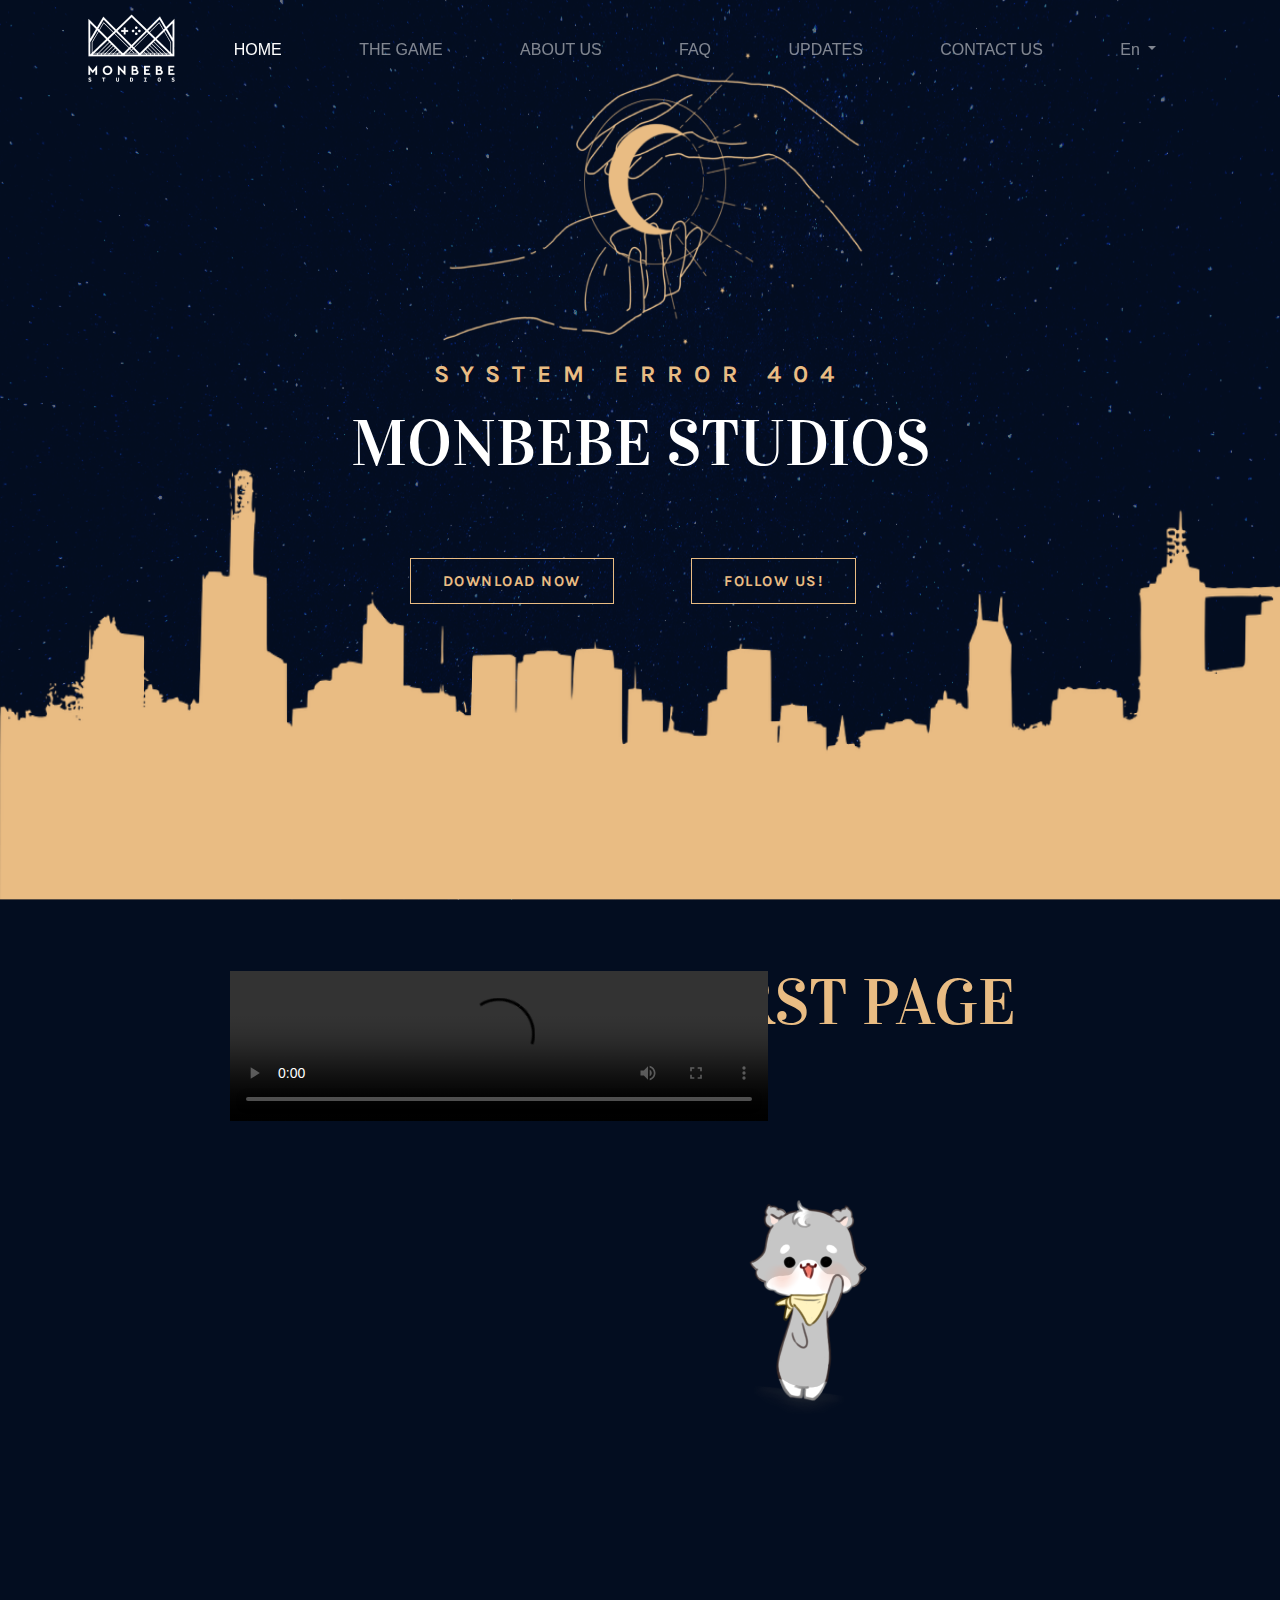
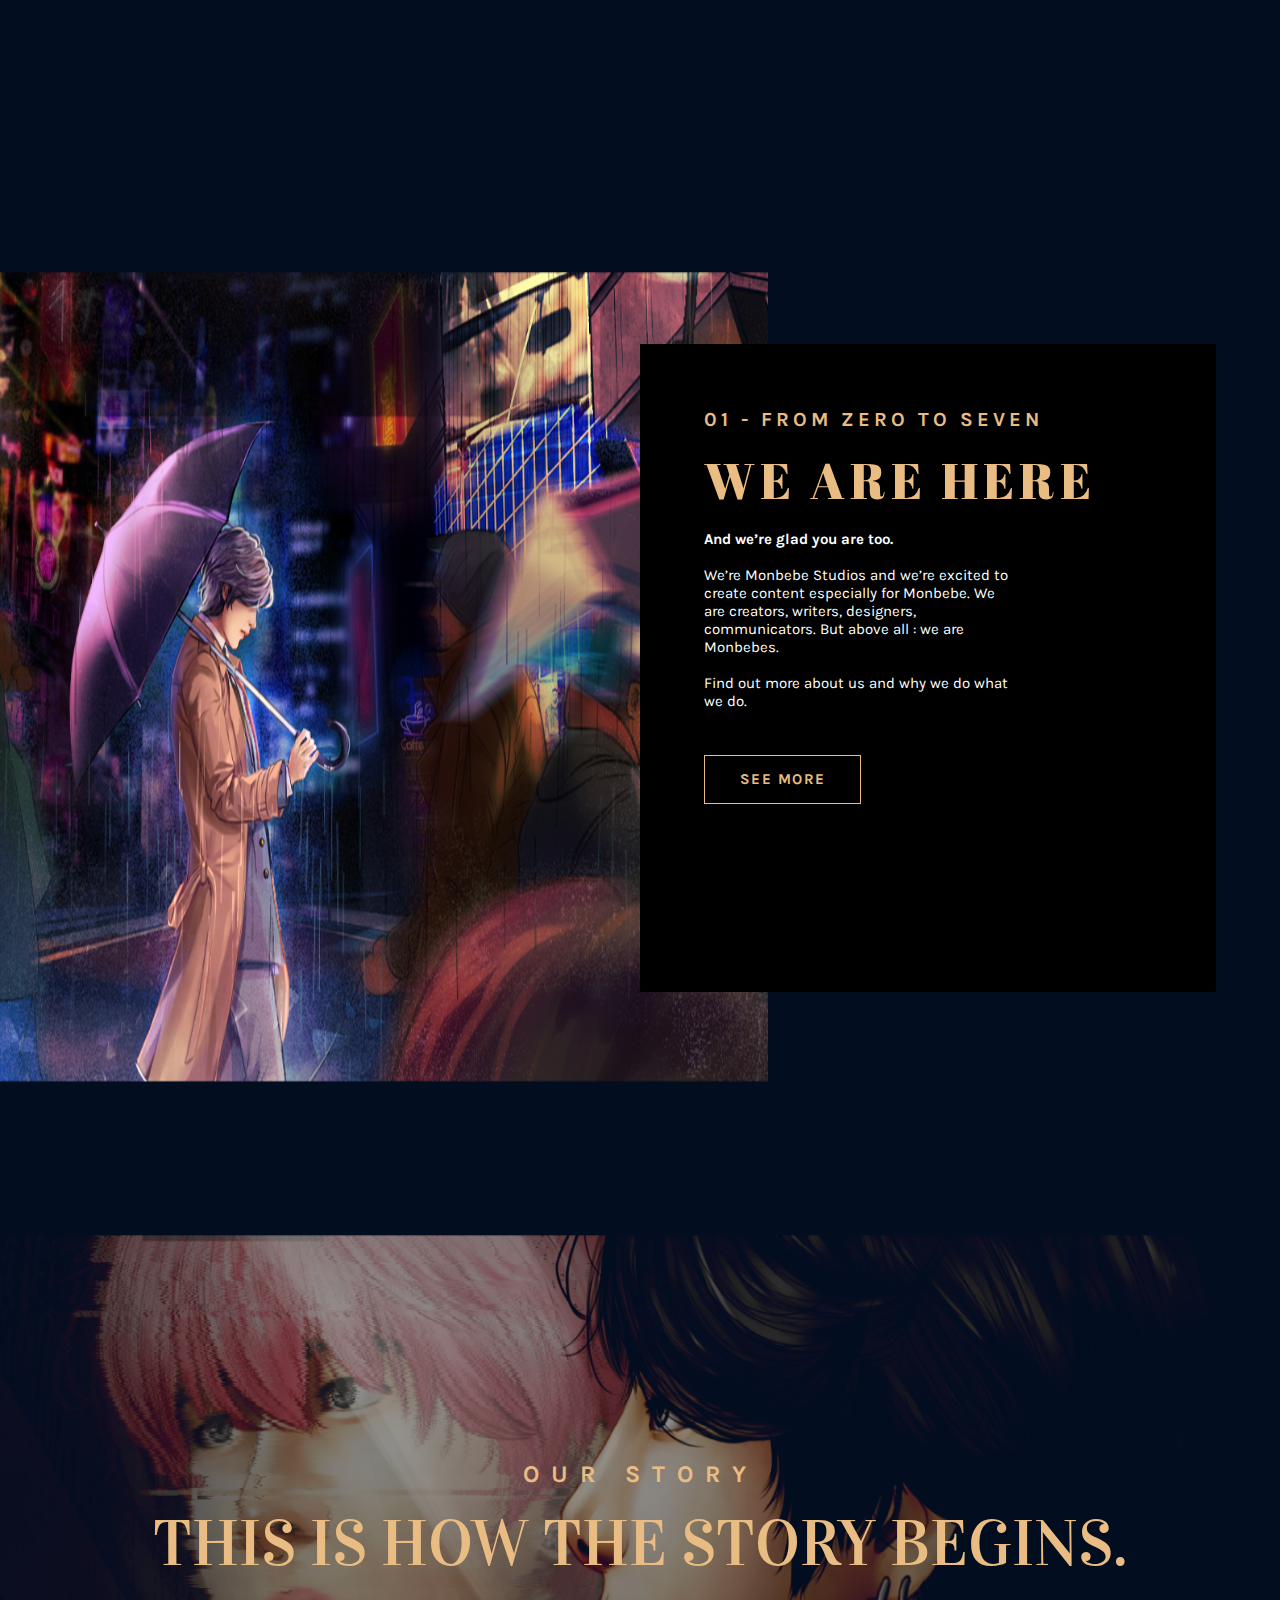
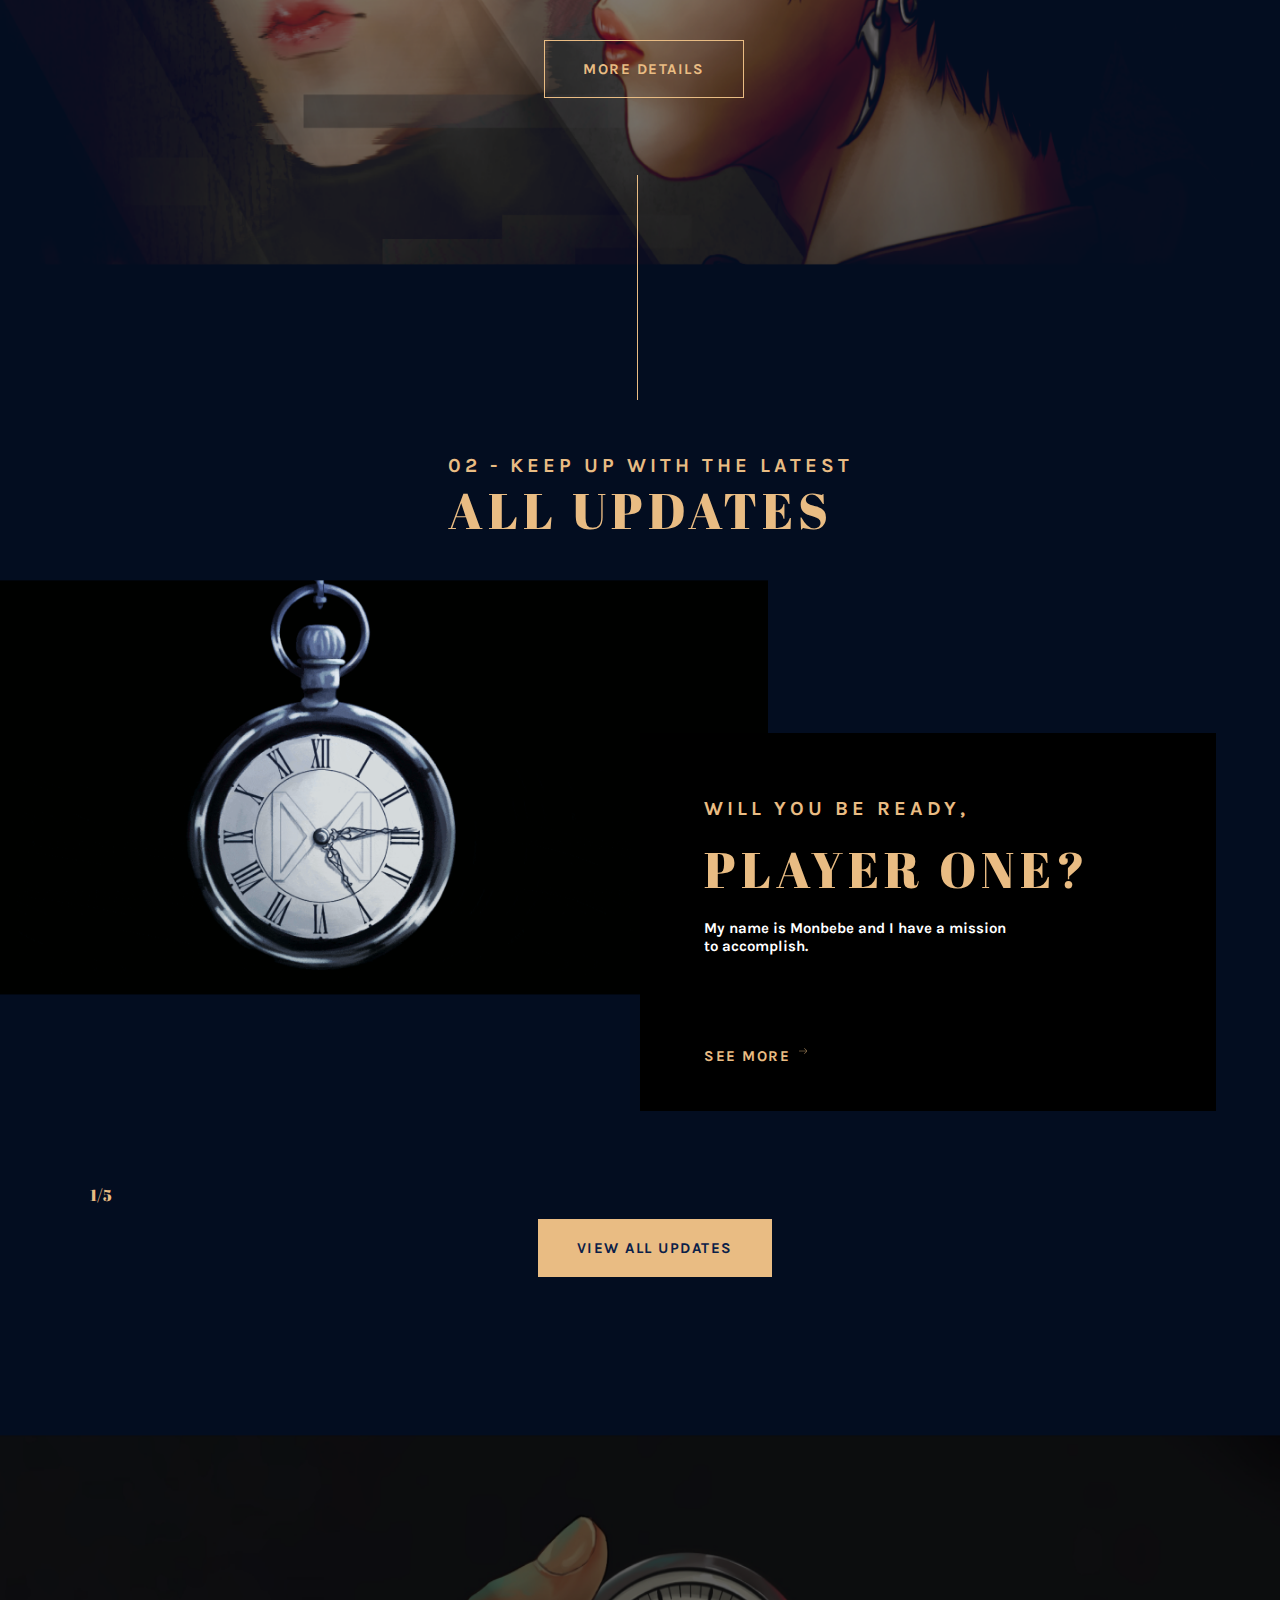
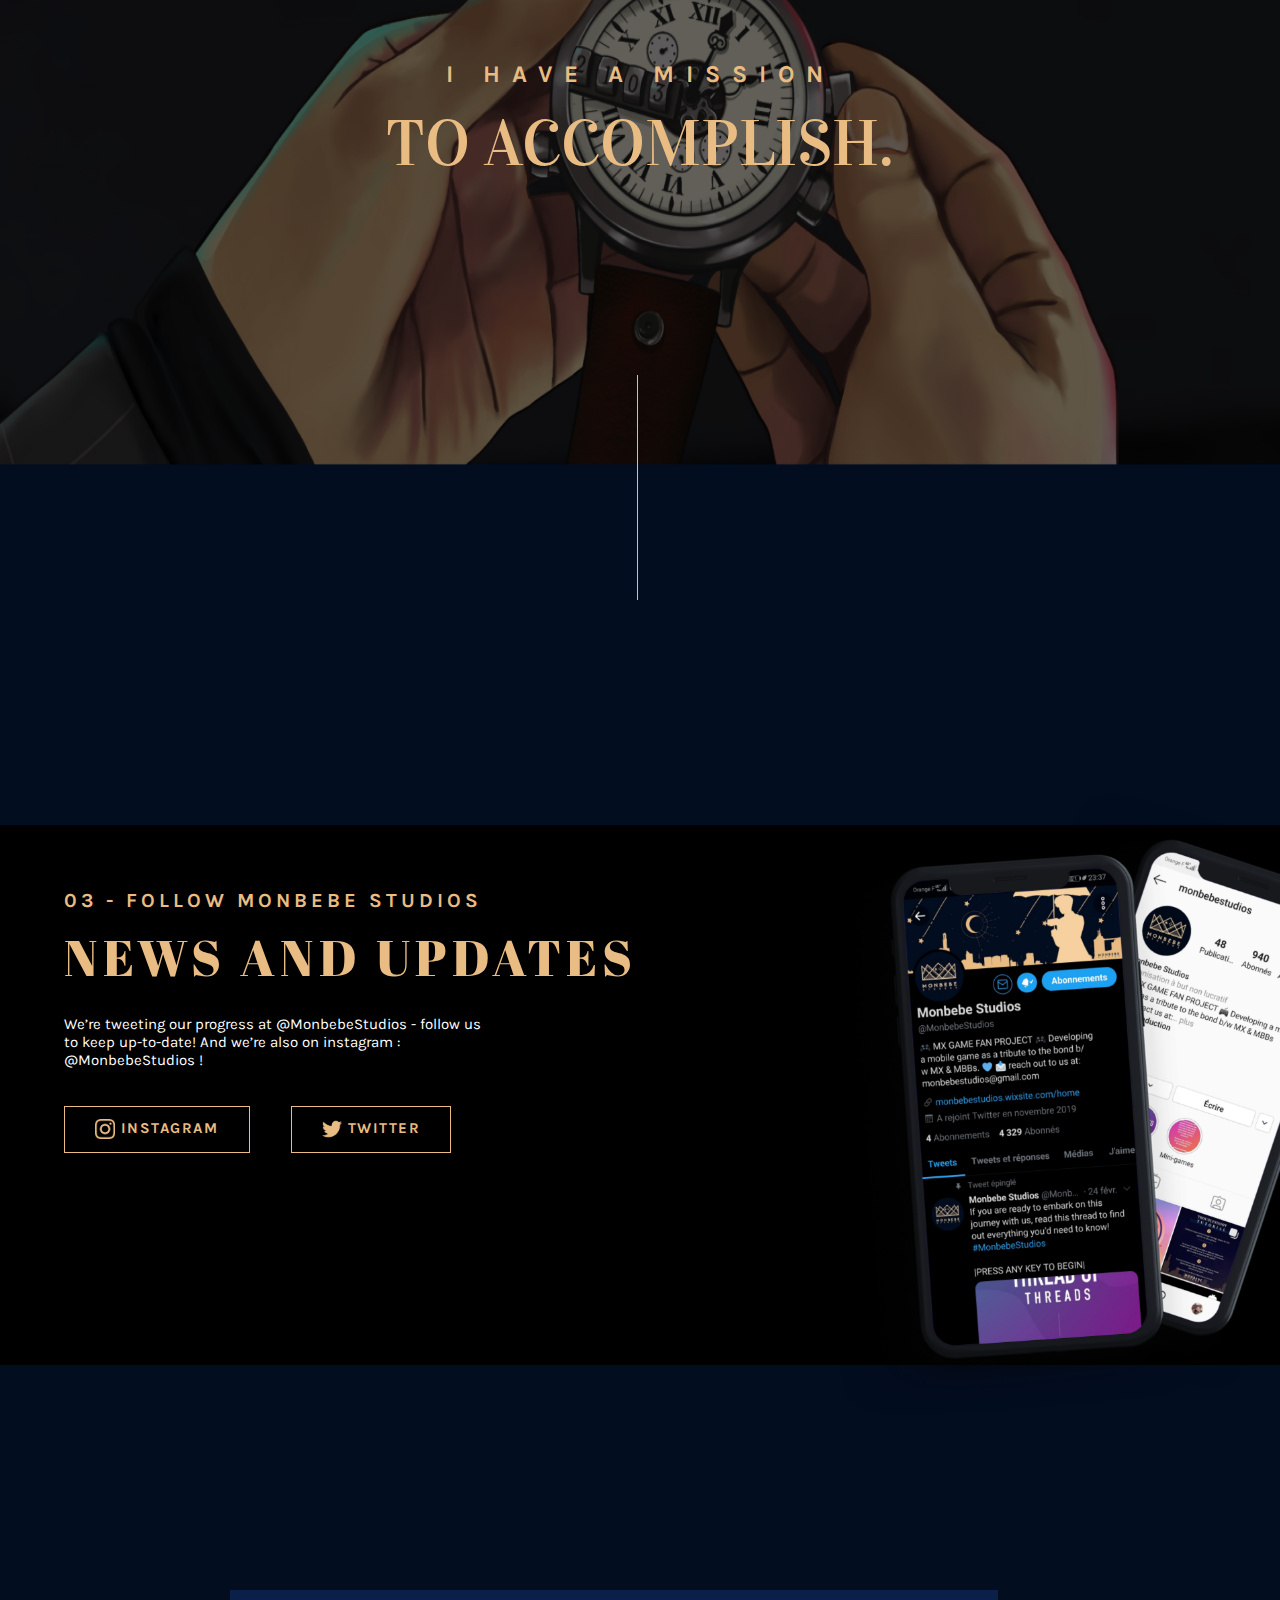
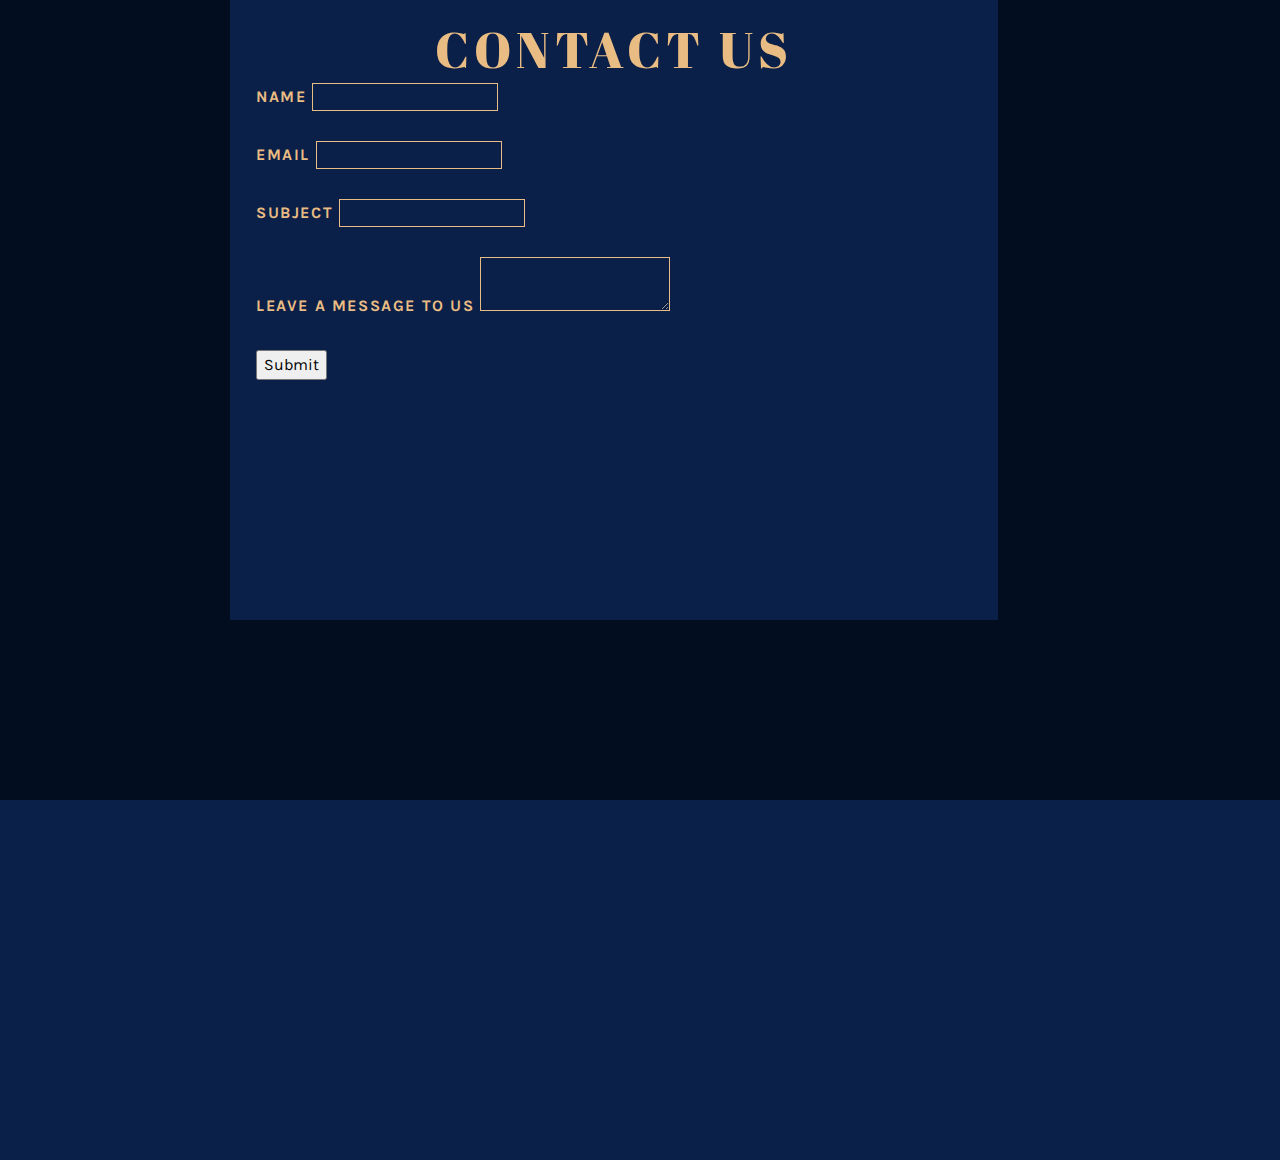
==== commit e5a92a61: "Update index.html" ====
--- a/index.html
+++ b/index.html
@@ -30,7 +30,7 @@
 	        <a class="nav-link" href="index.html">HOME <span class="sr-only">(current)</span></a>
 	      </li>
 	      <li class="nav-item">
-	        <a class="nav-link" href="#">THE GAME</a>
+	        <a class="nav-link" href="TheGame.html">THE GAME</a>
 	      </li>
 	      <li class="nav-item">
 	        <a class="nav-link" href="#">ABOUT US</a>
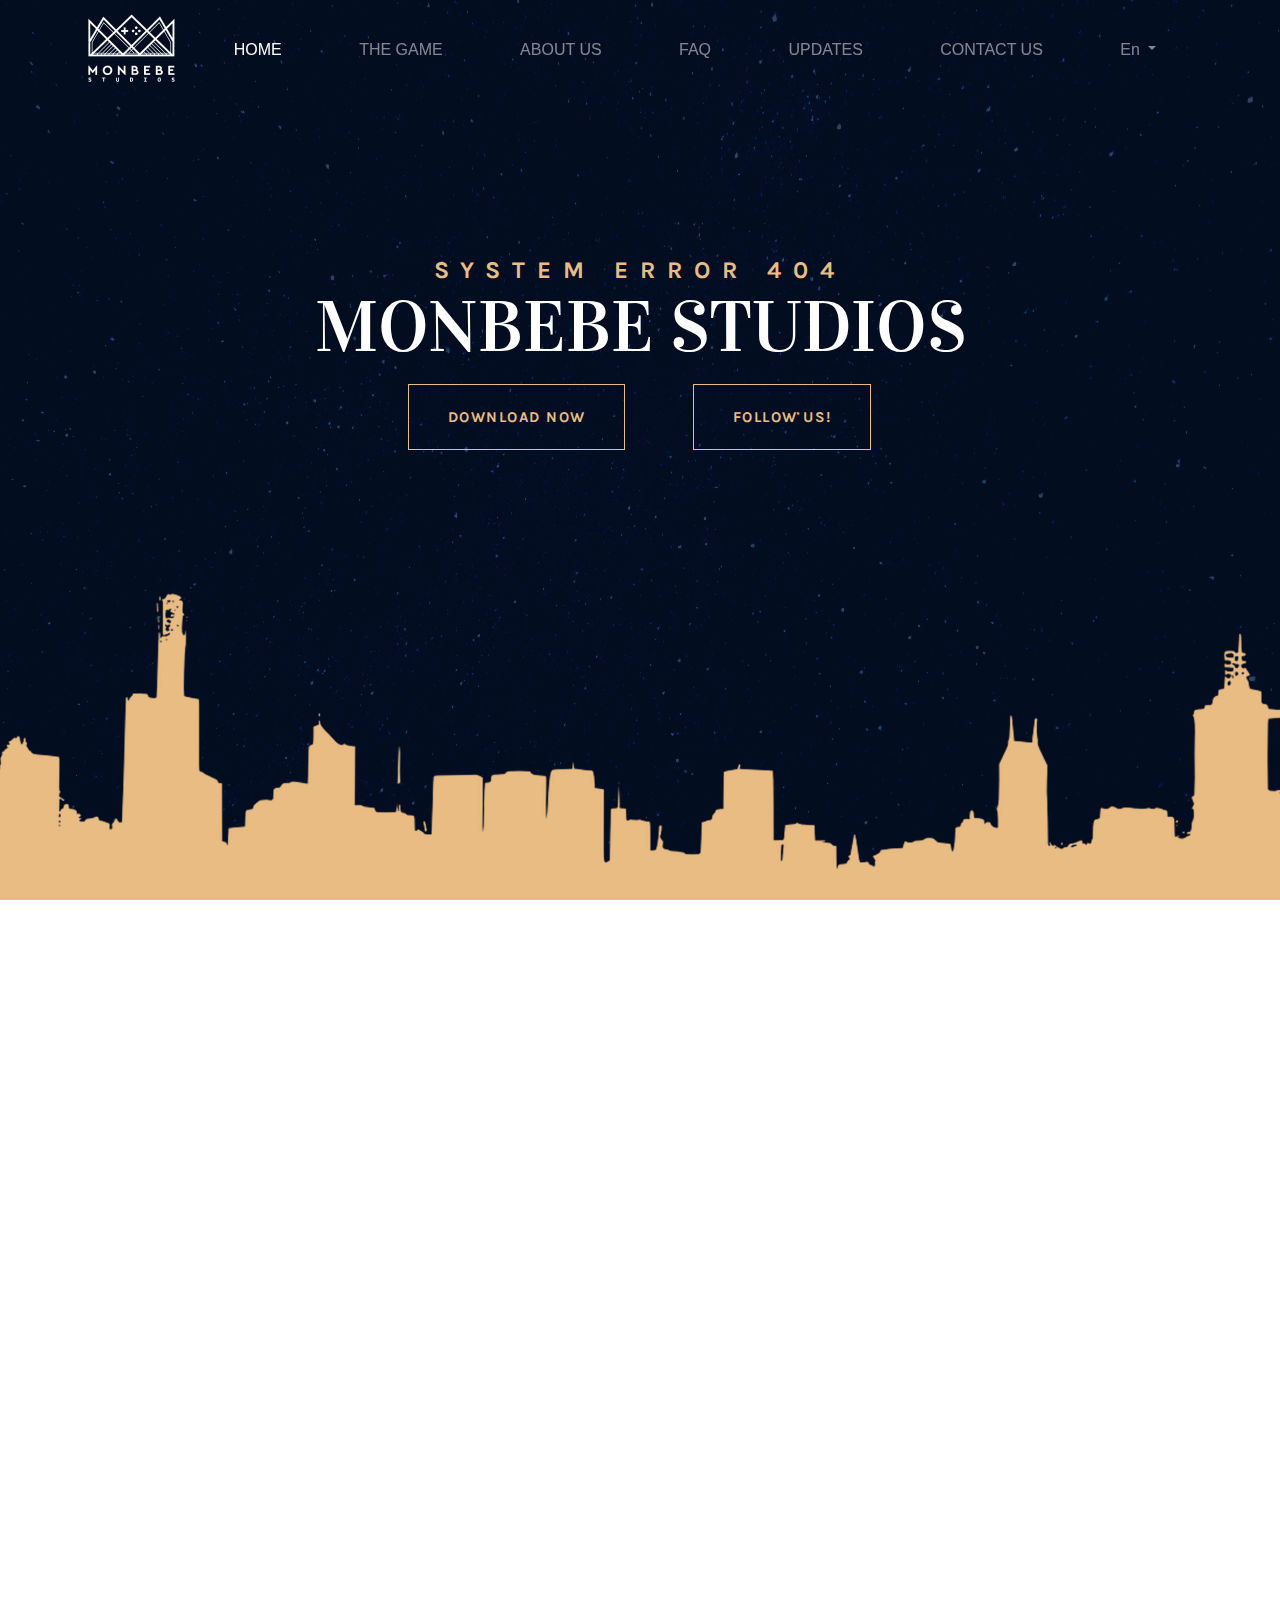
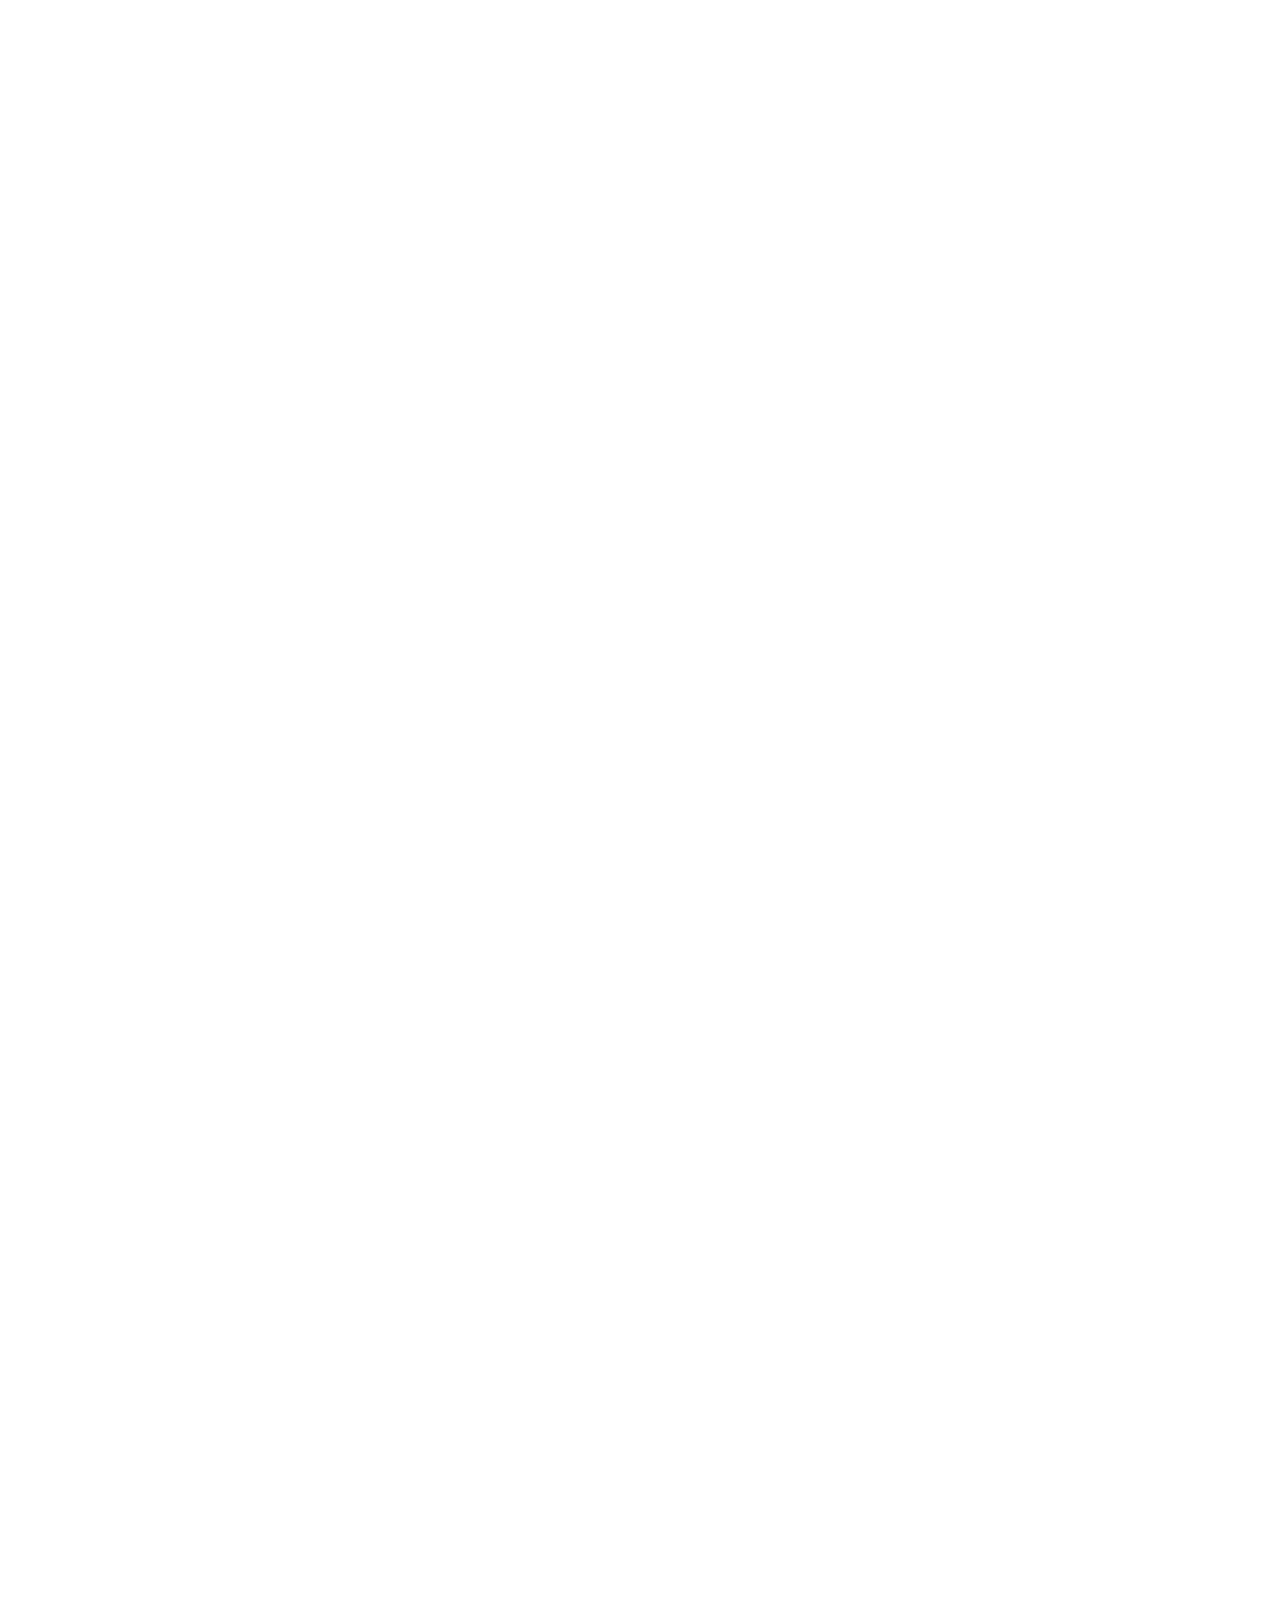
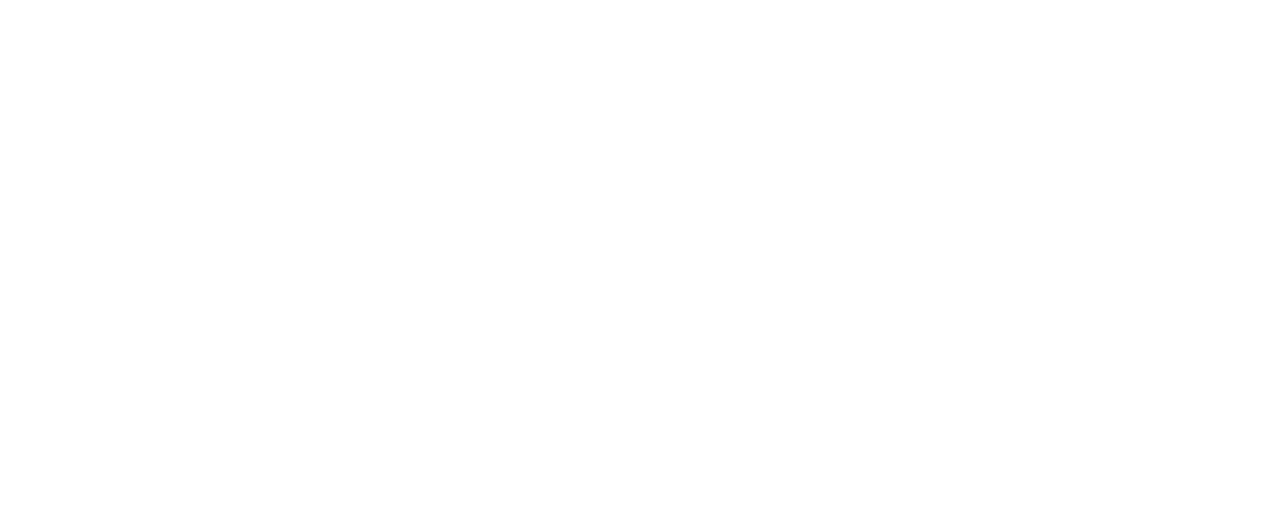
==== commit 794ff7e8: "new index page" ====
--- a/index.html
+++ b/index.html
@@ -1,227 +1,209 @@
 <!DOCTYPE html>
 <html>
 <head>
-	<link rel="stylesheet" type="text/css" href="homepagestyle.css">
+	<link rel="stylesheet" type="text/css" href="homepageStyleNew.css">
 	<link href="https://fonts.googleapis.com/css2?family=Abril+Fatface&display=swap" rel="stylesheet">
 	<link href="https://fonts.googleapis.com/css2?family=Vidaloka&display=swap" rel="stylesheet">
 	<link href="https://fonts.googleapis.com/css2?family=Karla&display=swap" rel="stylesheet">
 	<link href="fonts/July it.ttf">
 
-		<!-- Bootstrap CSS -->
-    <link rel="stylesheet" href="https://stackpath.bootstrapcdn.com/bootstrap/4.3.1/css/bootstrap.min.css" integrity="sha384-ggOyR0iXCbMQv3Xipma34MD+dH/1fQ784/j6cY/iJTQUOhcWr7x9JvoRxT2MZw1T" crossorigin="anonymous">
-
-    <script defer src="https://code.jquery.com/jquery-3.4.1.min.js" integrity="sha256-CSXorXvZcTkaix6Yvo6HppcZGetbYMGWSFlBw8HfCJo=" crossorigin="anonymous"></script>
+	<!-- Bootstrap CSS -->
+	<link rel="stylesheet" href="https://stackpath.bootstrapcdn.com/bootstrap/4.3.1/css/bootstrap.min.css" integrity="sha384-ggOyR0iXCbMQv3Xipma34MD+dH/1fQ784/j6cY/iJTQUOhcWr7x9JvoRxT2MZw1T" crossorigin="anonymous">
+	<script defer src="https://code.jquery.com/jquery-3.4.1.min.js" integrity="sha256-CSXorXvZcTkaix6Yvo6HppcZGetbYMGWSFlBw8HfCJo=" crossorigin="anonymous"></script>
 
 
 	<title>MONBEBE STUDIOS</title>
 </head>
 <body>
 	<!-- Handle the navbar here --> 
-<nav class="navbar navbar-expand-lg navbar-dark mx-auto fixed-top">
-	<div class = "container">
-	  <a class="navbar-brand" href="#">
-	  <img src="src/mbbstudiosLogo.png" alt="mbbstudiosLogo"></a>
-	  <button class="navbar-toggler" type="button" data-toggle="collapse" data-target="#navbarNavDropdown" aria-controls="navbarNavDropdown" aria-expanded="false" aria-label="Toggle navigation">
-	    <span class="navbar-toggler-icon"></span>
-	  </button>
-	  <div class="collapse navbar-collapse" id="navbarNavDropdown">
-	    <ul class="navbar-nav ml-auto nav-fill w-100">
-	      <li class="nav-item active">
-	        <a class="nav-link" href="index.html">HOME <span class="sr-only">(current)</span></a>
-	      </li>
-	      <li class="nav-item">
-	        <a class="nav-link" href="TheGame.html">THE GAME</a>
-	      </li>
-	      <li class="nav-item">
-	        <a class="nav-link" href="#">ABOUT US</a>
-	      </li>
-	            <li class="nav-item">
-	        <a class="nav-link" href="#">FAQ</a>
-	      </li>
-	      </li>
-	            <li class="nav-item">
-	        <a class="nav-link" href="Updates.html">UPDATES</a>
-	      </li>
-	      </li>
-	            <li class="nav-item">
-	        <a class="nav-link" href="#">CONTACT US</a>
-	      </li>
-
-	      <li class="nav-item dropdown">
-	        <a class="nav-link dropdown-toggle" href="#" id="navbarDropdownMenuLink" data-toggle="dropdown" aria-haspopup="true" aria-expanded="false">
-	          En
-	        </a>
-	        <div class="dropdown-menu" aria-labelledby="navbarDropdownMenuLink">
-	          <a class="dropdown-item" href="#">Sp</a>
-	          <a class="dropdown-item" href="#">Fr</a>
-	          <a class="dropdown-item" href="#">Pt</a>
-	          <a class="dropdown-item" href="#">Kr</a>
-	        </div>
-	      </li>
-    	</ul>
-    </div>
-</nav>
-	<section id="firstSection">
-		<div id = "mainHeadingOverlap">
-			System Error 404
-		</div>
-		<div id = "mainHeading">
-			MONBEBE STUDIOS
-		</div>
-		<a href="https://monbebestudios.itch.io/514-first-page-demo-version">
-			<button type="button" class="headBtn" id="downloadBtn">DOWNLOAD NOW</button>
-		</a>
-		<a href="https://twitter.com/MonbebeStudios">
-			<button type="button" class="headBtn" id="followBtn">FOLLOW US!</button>
-		</a>
+	<nav class="navbar navbar-expand-lg navbar-dark mx-auto fixed-top">
+		<div class = "container">
+			<a class="navbar-brand" href="#">
+				<img src="src/mbbstudiosLogo.png" alt="mbbstudiosLogo"></a>
+				<button class="navbar-toggler" type="button" data-toggle="collapse" data-target="#navbarNavDropdown" aria-controls="navbarNavDropdown" aria-expanded="false" aria-label="Toggle navigation">
+					<span class="navbar-toggler-icon"></span>
+				</button>
+				<div class="collapse navbar-collapse" id="navbarNavDropdown">
+					<ul class="navbar-nav ml-auto nav-fill w-100">
+						<li class="nav-item active">
+							<a class="nav-link" href="index.html">HOME <span class="sr-only">(current)</span></a>
+						</li>
+						<li class="nav-item">
+							<a class="nav-link" href="TheGame.html">THE GAME</a>
+						</li>
+						<li class="nav-item">
+							<a class="nav-link" href="#">ABOUT US</a>
+						</li>
+						<li class="nav-item">
+							<a class="nav-link" href="#">FAQ</a>
+						</li>
+					</li>
+					<li class="nav-item">
+						<a class="nav-link" href="Updates.html">UPDATES</a>
+					</li>
+				</li>
+				<li class="nav-item">
+					<a class="nav-link" href="#">CONTACT US</a>
+				</li>
+
+				<li class="nav-item dropdown">
+					<a class="nav-link dropdown-toggle" href="#" id="navbarDropdownMenuLink" data-toggle="dropdown" aria-haspopup="true" aria-expanded="false">
+						En
+					</a>
+					<div class="dropdown-menu" aria-labelledby="navbarDropdownMenuLink">
+						<a class="dropdown-item" href="#">Es</a>
+						<a class="dropdown-item" href="#">Fr</a>
+						<a class="dropdown-item" href="#">Pt</a>
+						<a class="dropdown-item" href="#">Kr</a>
+					</div>
+				</li>
+			</ul>
+		</div>
+	</nav>
+
+	<section id ="firstSection">
+		<div id="mainHeadingContainer">
+			<div class = "container">
+				<div class="row justify-content-center" id="headingOverlap">
+					<div class="col-12">
+						System Error 404	
+					</div>
+					
+				</div>
+				<div class="row justify-content-center" id="mainHeading">
+					<div class="col-12">
+						MONBEBE STUDIOS	
+					</div>
+
+				</div>
+				<div class="row justify-content-center">
+					<div class="col-3">
+						<a href="https://monbebestudios.itch.io/514-first-page-demo-version">
+							<button type="button" class="headBtn" >DOWNLOAD NOW</button>
+						</a>
+					</div>
+					<div class="col-3">
+						<a href="https://twitter.com/MonbebeStudios">
+							<button type="button" class="headBtn" >FOLLOW US!</button>
+						</a>
+					</div>
+				</div>
+			</div>		
+		</div>
 	</section>
-
-	<section class ="secondSection">
-		<div id="heading1">
-			Teaser - 5:14, first page
-		</div>
-		<div>
-			<video id="teaserVid"controls >
-	  			<source src="src/final lower 2.mp4" type="video/mp4">
-	  			Your browser does not support the video tag.
-			</video>
-			<img src="src/monchou 1.png" id='monchou1'>
-		</div>
-	</section>
-	
-	<section class="secondSection">
-		<img src="src/wearehere.png" id='weAreHere'>
-		<div id="weAreHereSec">
-			<div id="textInBox">
-				<p id="smolHeading">01 - FROM ZERO TO SEVEN</p>
-				<p id="biggHeading">WE ARE here</p>
-				<p id="smolText"><strong>And we’re glad you are too.</strong><br> <br>We’re Monbebe Studios and we’re excited to create content especially for Monbebe. We are creators, writers, designers, communicators. But above all : we are Monbebes. <br><br>Find out more about us and why we do what we do. </p>
-				<button type="button" class="headBtn" id="seeMoreBtn">SEE MORE</button>	
-			</div>
-			
-		</div>	
-	</section>
-
-	<section class="secondSection">
-	
-		<img src="src/thisisourstory.png" id='ourStoryBg'>
-		<div id = "storyHeadingOverlap">
-			Our Story
-		</div>
-		<div id = "storyHeading">
-			THIS IS HOW THE STORY BEGINS.
-		</div>
-		<button type="button" class="headBtn" id="moreDetailsBtn">MORE DETAILS</button>
-		<div class="vl"></div>
-	</section>
-
-	<section class="secondSection">
-		<div class="center">
-			<div id = "smolHeading" >
-				02 - KEEP UP WITH THE LATEST
-			</div>	
-			<div id="biggHeading">
-				ALL UPDATES
-			</div>	
-		</div>
-		<img src="src/announcement.png" id='announcement'>
-		<div id="sliderNumber">
-			<div>
-				<img class="arrowLeftSlider"src="src/arrow left (gold).png">	
-			</div>
-			<div id="counter">
-				1/5
-			</div>
-			<div>
-				<img class="arrowRightSlider"src="src/arrow right (gold).png">
-			</div>	
-
-		</div>
-		<div id="announcementSec">
-			<div id="textInBox">
-				<p id="smolHeading">WILL YOU BE READY,</p>
-				<p id="biggHeading">PLAYER ONE?</p>
-				<p id="smolText"><strong>My name is Monbebe and I have a mission to accomplish.</p>
-				<div id="redirect">
-					<div>
-						SEE MORE
-						<img class="arrowimg"src="src/arrow right (gold).png">					
-					</div>	
-				</div>	
-			</div>
-		</div>
-		<button type="button" class="headBtn" id="allUpdatesBtn">VIEW ALL UPDATES</button>
-	</section>
-	<section class="secondSection">
-	
-		<img src="src/mission.png" id='missionBg'>
-		<div id = "missionHeadingOverlap">
-			I HAVE A MISSION
-		</div>
-		<div id = "missionHeading">
-			TO ACCOMPLISH.
-		</div>
-		<div class="vl" id="v"></div>
-	</section>
-	<section class="secondSection">
-		<div id='fullWidth'>
-			<div id="newsText">	
-				<div id="followSmall">	
-					03 - FOLLOW MONBEBE STUDIOS
-				</div>
-				<div id=followBig>
-					NEWS AND UPDATES 	
-				</div>
-				<div id='followText'>	
-					We’re tweeting our progress at @MonbebeStudios - follow us to keep up-to-date! And we’re also on instagram : @MonbebeStudios !
-				</div>
-				<div>
-					<a href="https://www.instagram.com/monbebestudios/"><button type="button" class="headBtn" id="socialBtn"><img class="socialimg"src="src/instagram.png">	INSTAGRAM</button></a>
-					<a href="https://twitter.com/MonbebeStudios"><button type="button" class="headBtn" id="socialBtn"><img class="socialimg"src="src/twitter.png">	TWITTER</button></a>	
-				</div>
-			</div>	
+	<section class="blueBgSection">
+		<div class="container">
+			<div class="row" id="teaserText">
+				<div class="col-12">
+					Teaser - 5:14, first page	
+				</div>
+			</div>
+			<div class="row justify-content-center" id="videoRow">
+				<div class="col-9">
+					<video id="teaserVid"controls >
+						<source src="src/final lower 2.mp4" type="video/mp4">
+							Your browser does not support the video tag.
+						</video>	
+					</div>
+					<div class="col-3 align-self-end">
+						<img src="src/monchou 1.png" id='monchou1'>					
+					</div>
+
+				</div>
+			</div>
+		</section>
+
+		<section class="blueBgSection">
+			<div class="container-fluid">
+				<div class="row">
+					<div class="col-6" id="weAreHere"><img src="src/wearehere.png"></div>
+					<div class="col-6 align-self-end" id="weAreHereContainer">
+						<p id="smolHeading">01 - FROM ZERO TO SEVEN</p>
+						<p id="biggHeading">WE ARE here</p>
+						<p id="smolText"><strong>And we’re glad you are too.</strong><br> <br>We’re Monbebe Studios and we’re excited to create content especially for Monbebe. We are creators, writers, designers, communicators. But above all : we are Monbebes. <br><br>Find out more about us and why we do what we do. </p>
+						<button type="button" class="headBtn" id="seeMoreBtn">SEE MORE</button>
+					</div>
+					<div class="clearfix"></div>
+				</div>			
+			</div>
+		</section>
+
+		<section class="blueBgSection">
+			<div id="ourStorySection">
+				<div class = "container">
+					<div class="row justify-content-center" id="storyHeadingOverlap">
+						<div class="col-12">
+							Our Story	
+						</div>
+
+					</div>
+					<div class="row justify-content-center" id="storyHeading">
+						<div class="col-12">
+							THIS IS HOW THE STORY BEGINS.
+						</div>
+					</div>
+					<div class="row justify-content-center">
+						<div class="col-3">
+							<a href="#">
+								<button type="button" class="headBtn">MORE DETAILS</button>
+							</a>
+						</div>
+					</div>
+				</div>
+
+			</div>
+			<div class="line"></div>
 		</div>
 		
-		<div id="phone">
-			<img class="arrowimg"src="src/RS.png">	
-		</div>
-	</section>
-	<section class="secondSection">
-		<div id="ContactUs">	
-			<div id="contactHeading">CONTACT US</div>
-			<form action="/action_page.php">
-				<div>
-					<label for="name">Name</label>
-					<input type="text" id="name" name="name"><br><br>
-				</div>
-				<div>
-					<label for="email">Email</label>
-					<input type="text" id="email" name="email"><br><br>	
-				</div>
-			  	<div>
-			  		<label for="subject">Subject</label>
-			 		<input type="text" id="subject" name="subject"><br><br>
-			  	</div>
-			  	<div>
-			  		<label for="message">Leave a message to us</label>
-			  		<textarea id="message"  name="message">
-					</textarea><br><br>
-			  	</div>
-			  
-			  <input type="submit" value="Submit">
-			</form>
-		</div>	
-
-	</section>
-	<section class="footer">
 		
 	</section>
+	<section class="blueBgSection">
+		<div class='container'>
+			<div class="row justify-content-center centerText" id="smolHeading">
+				<div class="col-12">
+					02 - Keep up with the latest
+				</div>
+			</div>
+			<div class="row justify-content-center centerText" id="biggHeading">
+				<div class="col-12">
+					All updates
+				</div>
+			</div>
+		</div>
+		<div id="slide">
+			<div class="container-fluid">
+				<div class="row">
+					<div class="col-6" id="announcement"><img src="src/announcement.png"></div>
+					<div class="col-6 align-self-end" id="updatesContainer">
+						<p id="smolHeading">Will you be ready,</p>
+						<p id="biggHeading">Player One?</p>
+						<p id="smolText">My name is Monbebe and I have a mission to accomplish. </p>
+						<button type="button" id="seeMoreText">SEE MORE<img src="src/arrow right (gold).png"></button>
+					</div>
+					<div class="clearfix"></div>
+				</div>	
+				<div class="row" id="counter">
+					<div class="col-1">
+						<a href="#"><img src="src/arrow left (gold).png"></a>					
+					</div>
+					<div class="col-1">
+						1/5						
+					</div>
+					<div class="col-1">
+						<a href="#"><img src="src/arrow right (gold).png"></a>						
+					</div>
+				</div>		
+			</div>
+		</div>
+		
+	</section>
+
 		    <!--- ! modernizr 3.6.0 (Custom Build) | MIT *
-    * https://modernizr.com/download/?-webp-setclasses -->
-    <script defer src="/JS/webp.js"></script>
-
-	    <!-- Popper.js, then Bootstrap JS -->
-    <script defer src="https://cdnjs.cloudflare.com/ajax/libs/popper.js/1.14.7/umd/popper.min.js" integrity="sha384-UO2eT0CpHqdSJQ6hJty5KVphtPhzWj9WO1clHTMGa3JDZwrnQq4sF86dIHNDz0W1" crossorigin="anonymous"></script>
-    <script defer src="https://stackpath.bootstrapcdn.com/bootstrap/4.3.1/js/bootstrap.min.js" integrity="sha384-JjSmVgyd0p3pXB1rRibZUAYoIIy6OrQ6VrjIEaFf/nJGzIxFDsf4x0xIM+B07jRM" crossorigin="anonymous"></script>
-</body>
-</html>+		    	* https://modernizr.com/download/?-webp-setclasses -->
+		    	<script defer src="/JS/webp.js"></script>
+
+		    	<!-- Popper.js, then Bootstrap JS -->
+		    	<script defer src="https://cdnjs.cloudflare.com/ajax/libs/popper.js/1.14.7/umd/popper.min.js" integrity="sha384-UO2eT0CpHqdSJQ6hJty5KVphtPhzWj9WO1clHTMGa3JDZwrnQq4sF86dIHNDz0W1" crossorigin="anonymous"></script>
+		    	<script defer src="https://stackpath.bootstrapcdn.com/bootstrap/4.3.1/js/bootstrap.min.js" integrity="sha384-JjSmVgyd0p3pXB1rRibZUAYoIIy6OrQ6VrjIEaFf/nJGzIxFDsf4x0xIM+B07jRM" crossorigin="anonymous"></script>
+		    </body>
+		    </html>--- a/homepageStyleNew.css
+++ b/homepageStyleNew.css
@@ -0,0 +1,219 @@
+body, html {
+	height: 100%;
+    overflow-x: hidden;
+}
+
+#firstSection{
+	background-image:url(src/homepage_banner.png);
+	height: 100%;
+	background-position: center;
+ 	background-repeat: no-repeat;
+	background-size: cover;
+
+}
+
+#headingOverlap{
+	font-family: Karla;
+	font-style: normal;
+	font-weight: bold;
+	color:#E9BC83;
+	text-transform: uppercase;
+	font-size: 24px;
+	line-height: 28px;
+	text-align: center;
+	letter-spacing: 0.5em;
+}
+
+#mainHeading{
+	font-family: Vidaloka;
+	font-style: normal;
+	font-weight: normal;
+	font-size: 72px;
+	line-height: 87px;
+	text-align: center;
+	color: #FFFFFF;
+}
+#mainHeadingContainer{
+	padding-top: 20%;
+}
+.headBtn{
+	margin-top: 5%;
+	margin-left: 15%;
+	padding:9% 15%;
+	font-family: Karla;
+	font-style: normal;
+	font-weight: bold;
+	font-size: 15px;
+	line-height: 18px;
+	text-align: center;
+	letter-spacing: 0.1em;
+	text-transform: uppercase;
+	background-color: transparent;
+	color: #E9BC83;
+	border: 1px solid #E9BC83;
+	box-sizing: border-box;
+}
+
+.blueBgSection{
+	background-color:#030D20;
+	padding:5% 0;
+}
+
+#teaserText{
+	font-family: Vidaloka;
+	font-style: normal;
+	font-weight: normal;
+	font-size: 64px;
+	line-height: 78px;
+	text-align: center;
+	color: #E9BC83;
+	text-transform: uppercase;
+}
+#teaserVid{
+	width:100%;
+	margin-left: 15%;
+}
+#monchou1{
+	height: auto;
+	width: 80%;
+	margin-left: 5%;
+}
+#videoRow{
+	padding-top: 3%;
+}
+#weAreHere {
+	height:80%;
+	width: 	auto;
+}
+#weAreHereContainer{
+	background-color:black;
+	padding:10% 7% 10% 5%;
+}	
+
+/*
+#removeMargin{
+	margin:0;
+}*/
+
+#smolHeading{
+	font-family: Karla;
+	font-style: normal;
+	font-weight: bold;
+	font-size: 20px;
+	line-height: 23px;
+	letter-spacing: 0.2em;
+	/* #E9BC83 */
+	text-transform: uppercase;
+	color: #E9BC83;
+}
+
+#biggHeading{
+	font-family: Abril Fatface;
+	font-style: normal;
+	font-weight: normal;
+	font-size: 50px;
+	line-height: 67px;
+	letter-spacing: 0.1em;
+	text-transform: uppercase;
+	color: #E9BC83;
+
+}
+
+#smolText{
+	font-family: Karla;
+	font-style: normal;
+	font-size: 15px;
+	line-height: 18px;
+
+	color: #FFFFFF;
+}
+#seeMoreBtn{
+	padding:2.5% 6%;
+}
+#ourStorySection{
+	background-image:url(src/thisisourstory.png);
+	background-position: center;
+ 	background-repeat: no-repeat;
+ 	padding-top: 10%;
+ 	padding-bottom: 10%;
+}
+
+#storyHeading{
+	font-family: Vidaloka;
+	font-style: normal;
+	font-weight: normal;
+	font-size: 64px;
+	line-height: 78px;
+	text-align: center;
+	color:#E9BC83;
+}
+
+#storyHeadingOverlap{
+	color:#E9BC83;
+	font-family: Karla;
+	font-style: normal;
+	font-weight: bold;
+	font-size: 24px;
+	line-height: 28px;
+	text-align: center;
+	letter-spacing: 0.5em;
+	text-transform: uppercase;
+
+} 
+.line {
+  border-left: 1px solid #E9BC83;
+  margin:-2% 50%;
+  height: 120px;
+}
+
+.centerText{
+	text-align: center;
+}
+#announcement{
+	width: 50%;
+}
+#updatesContainer{
+	margin-top: 8%;
+	background-color: black;
+	padding:5% 5%;
+	width:50%;
+}
+
+#seeMoreText{
+	margin-top: 7%;
+	font-family: Karla;
+	font-style: normal;
+	font-weight: bold;
+	font-size: 15px;
+	line-height: 18px;
+	letter-spacing: 0.1em;
+	text-transform: uppercase;
+	color: #E9BC83;
+	background-color: transparent;
+	border-color: transparent;
+}
+#seeMoreText img{
+	padding-left: 1%;
+	height:20px;
+	width: auto;
+}
+#slide{
+	padding-top: 5%;
+}
+
+#counter{
+	font-family: Abril Fatface;
+	font-style: normal;
+	font-weight: normal;
+	font-size: 18px;
+	line-height: 24px;
+	text-align: center;
+	letter-spacing: 0.1em;
+	text-transform: uppercase;
+	color: #E9BC83;
+	width:45%;
+}
+#counter img{
+	height: 20px;
+	width: auto;
+}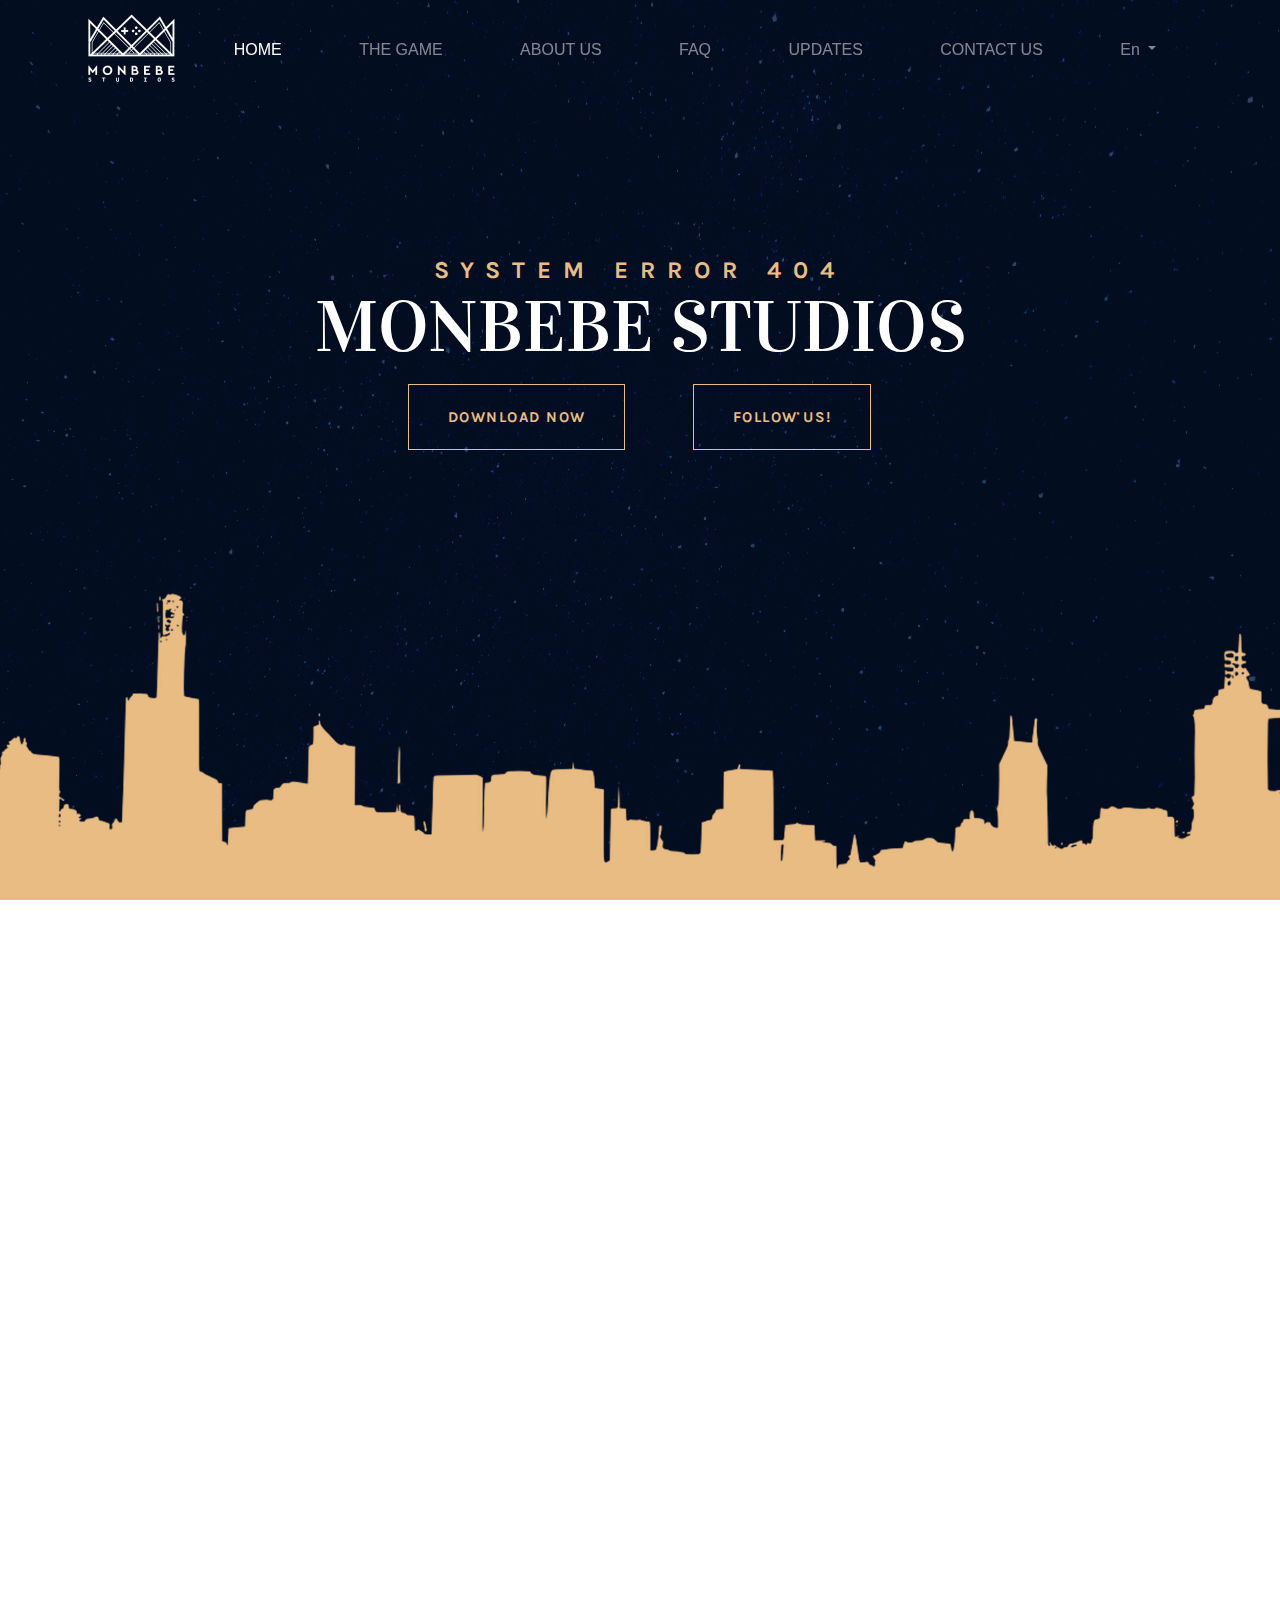
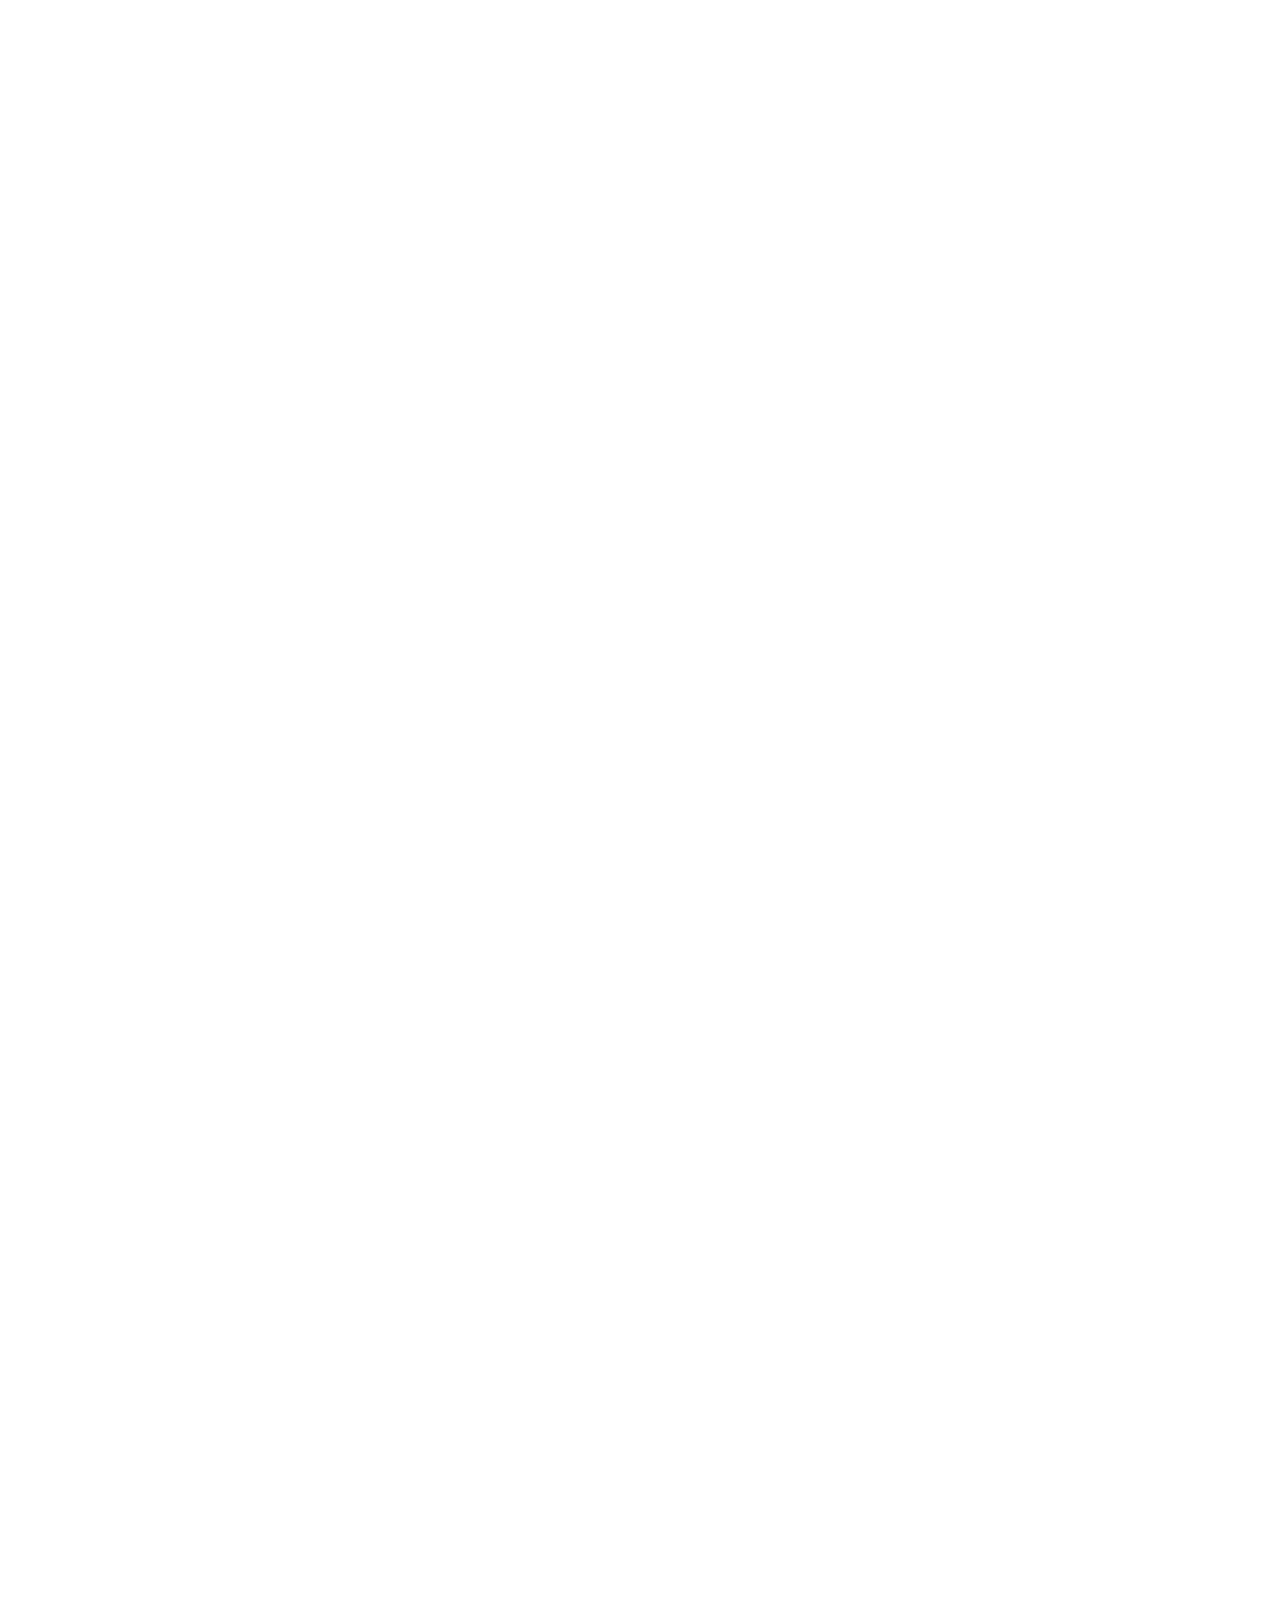
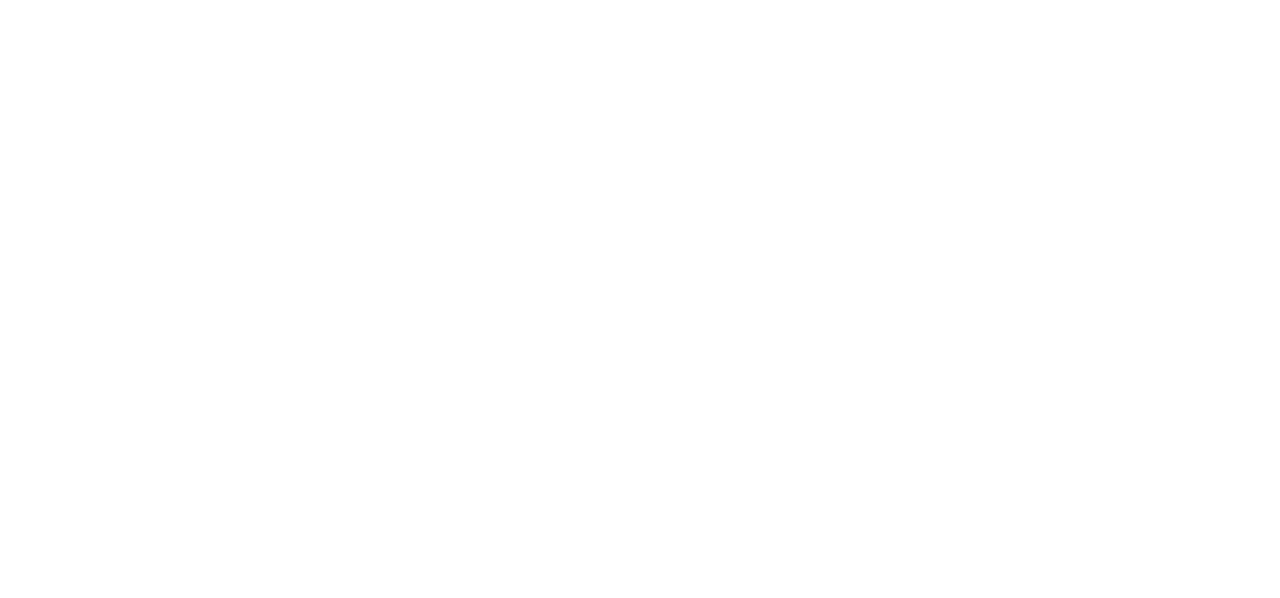
==== commit 39b2c175: "done till updatess" ====
--- a/index.html
+++ b/index.html
@@ -195,6 +195,18 @@
 				</div>		
 			</div>
 		</div>
+		<div class="container">
+			<div class="row justify-content-center centerText">
+				<div class="col-6">
+					<a href="Updates.html">
+						<button type="button" class="headBtn" id="viewAll">
+							View All Updates
+						</button>	
+					</a>
+					
+				</div>
+			</div>
+		</div>
 		
 	</section>
 
--- a/homepageStyleNew.css
+++ b/homepageStyleNew.css
@@ -216,4 +216,10 @@
 #counter img{
 	height: 20px;
 	width: auto;
+}
+
+#viewAll{
+	color:#0B2048;
+	background-color: #E9BC83;
+	padding:2.5% 5%;
 }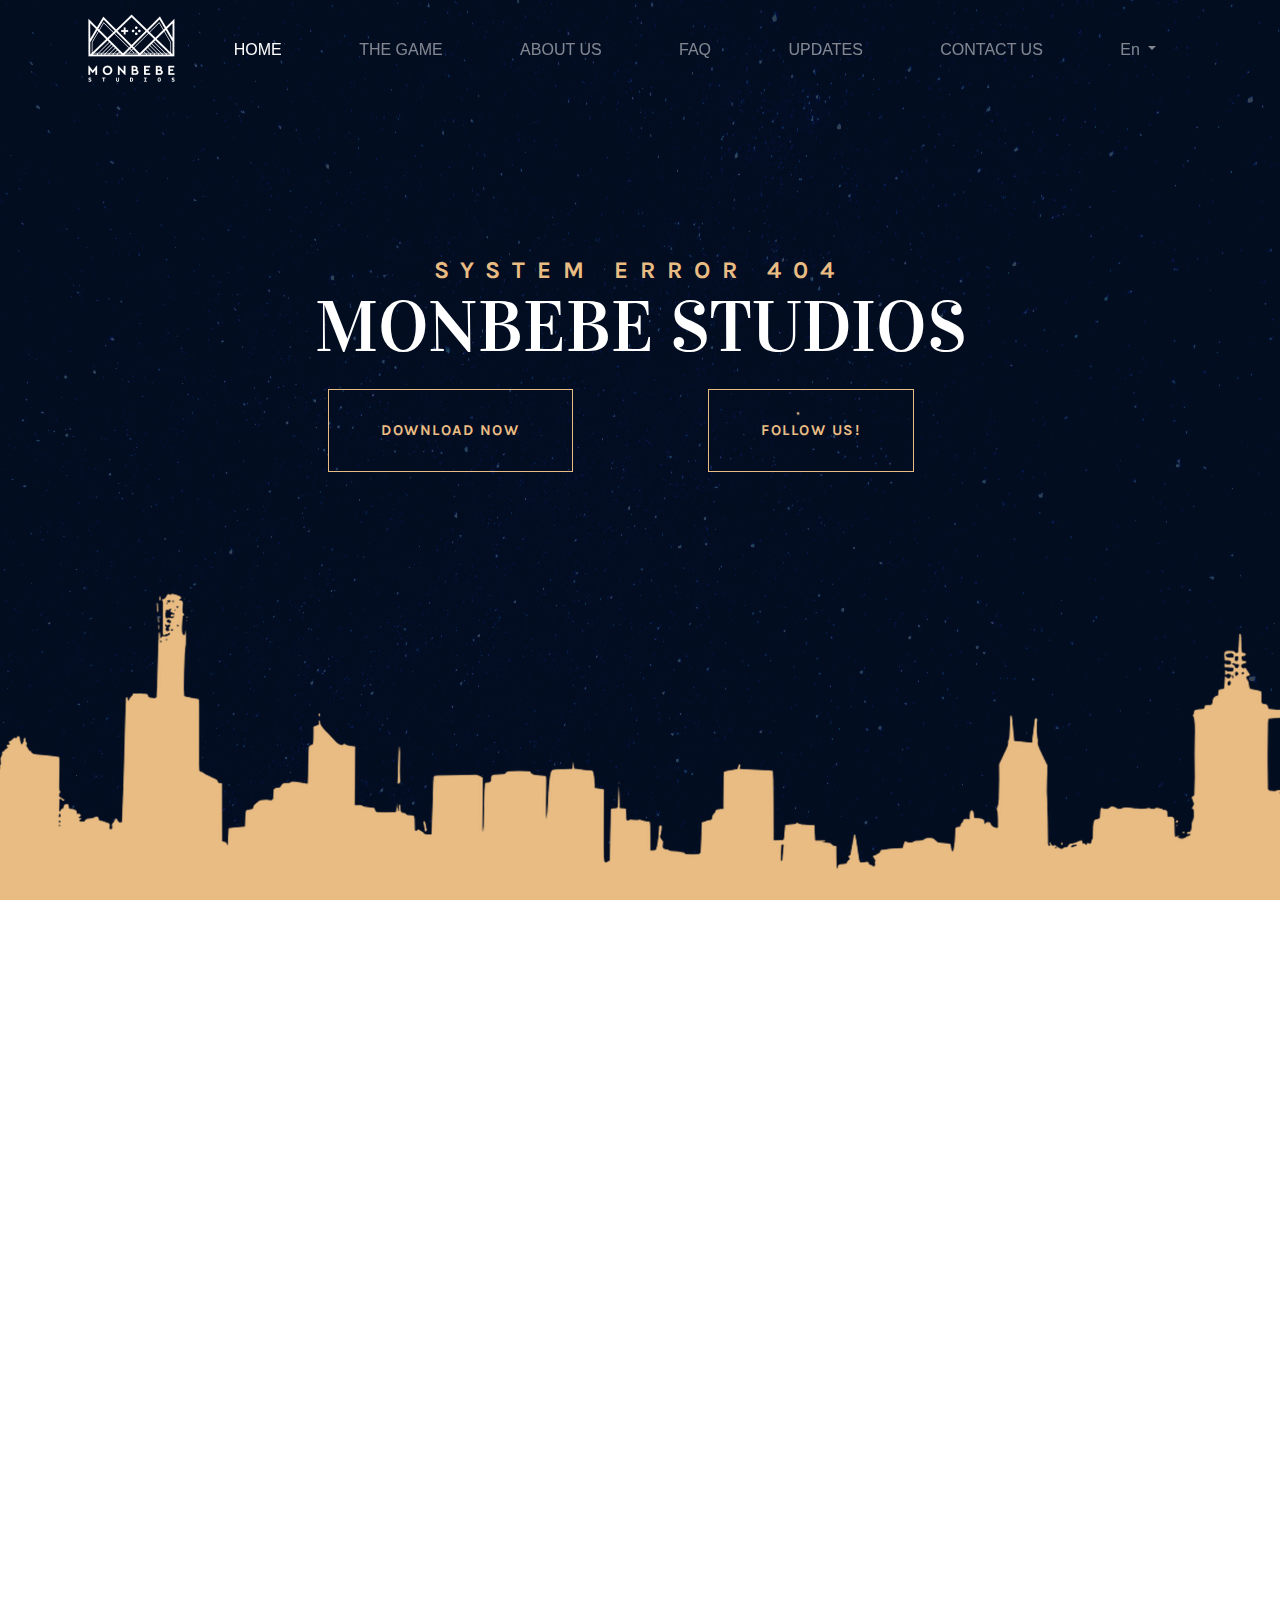
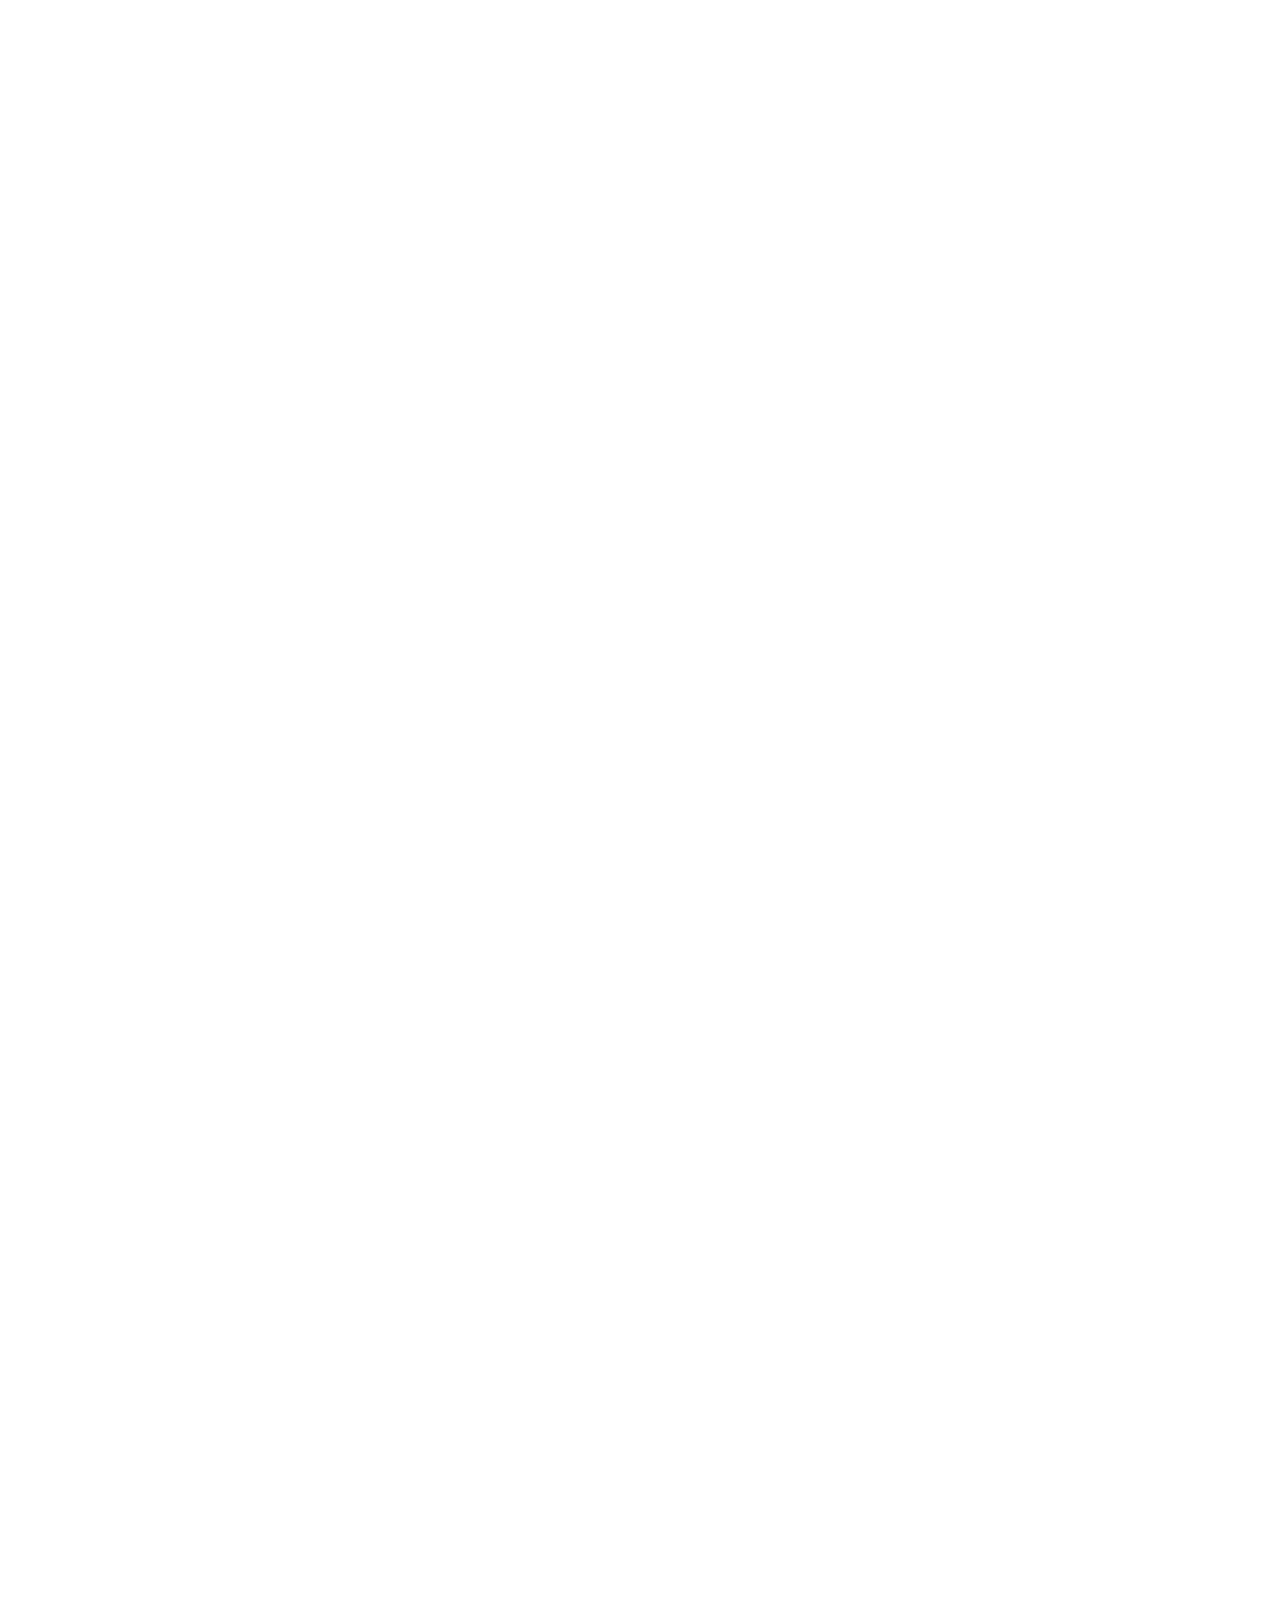
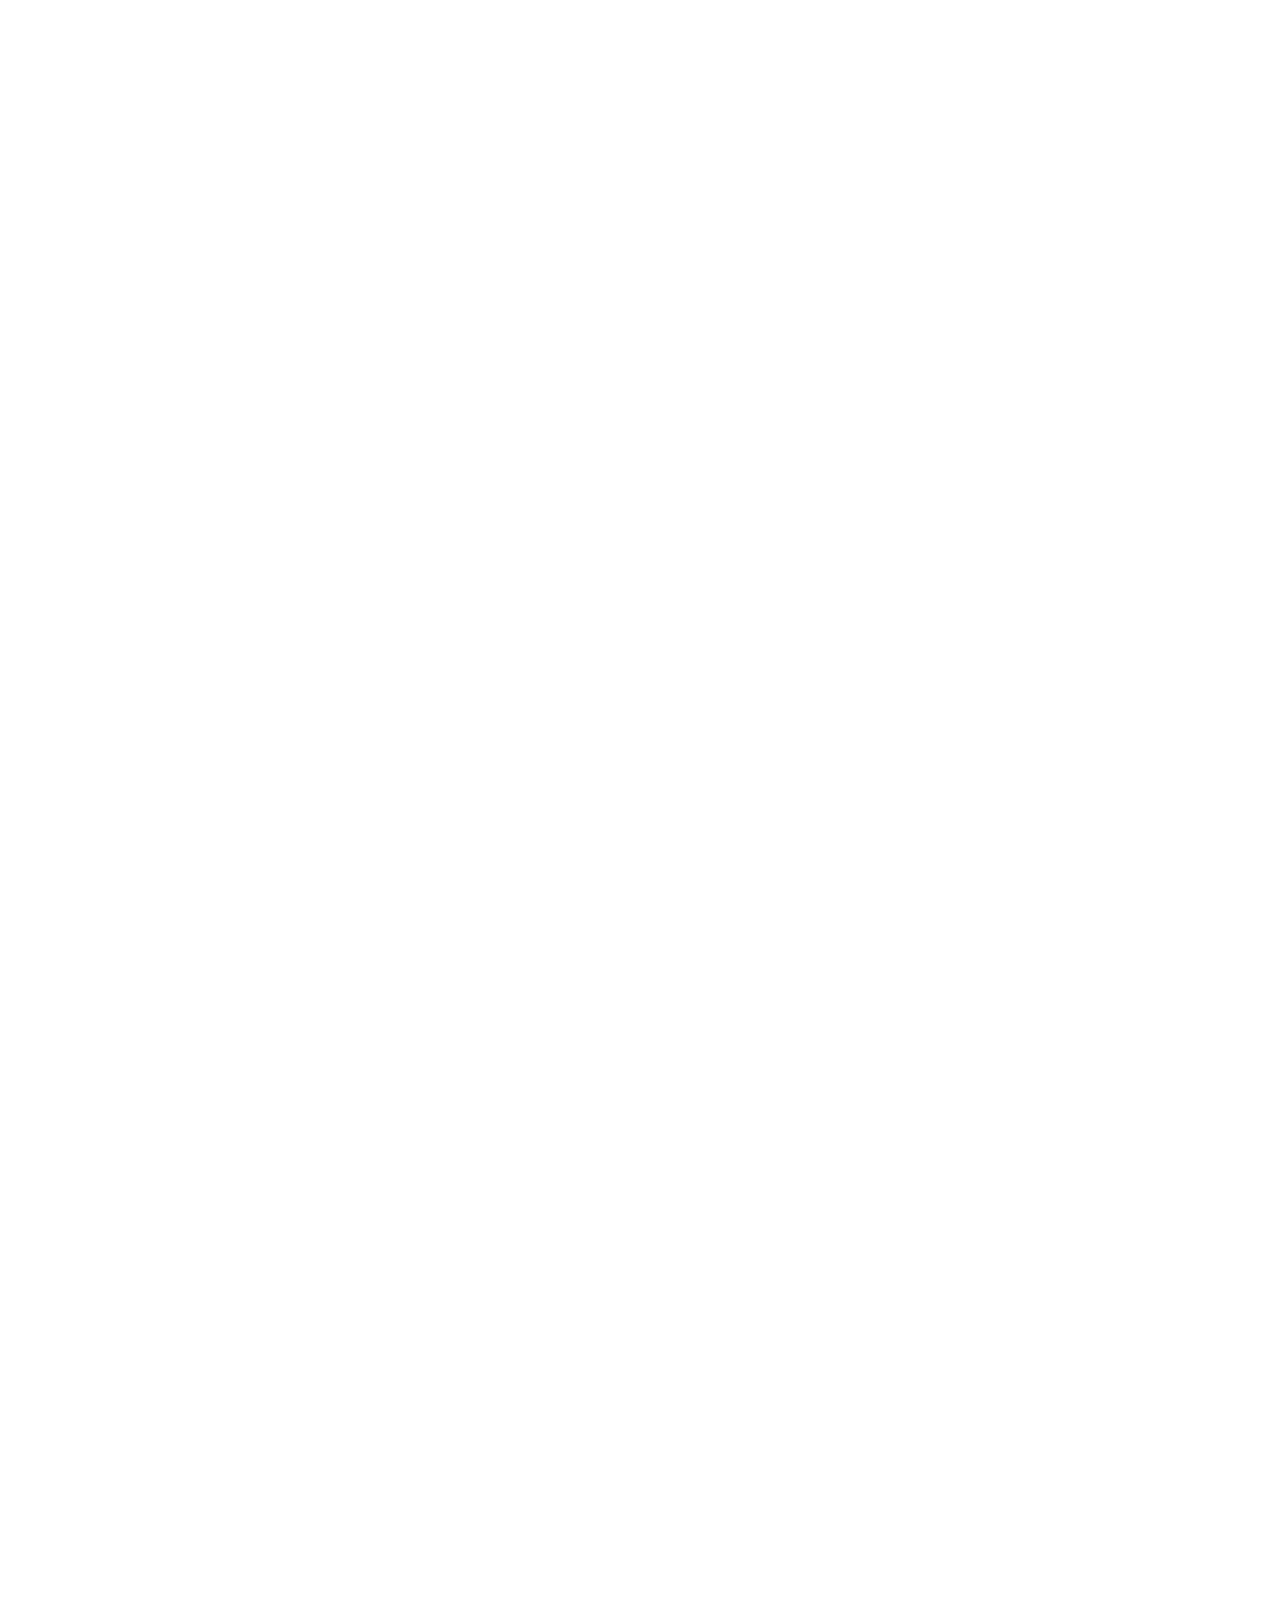
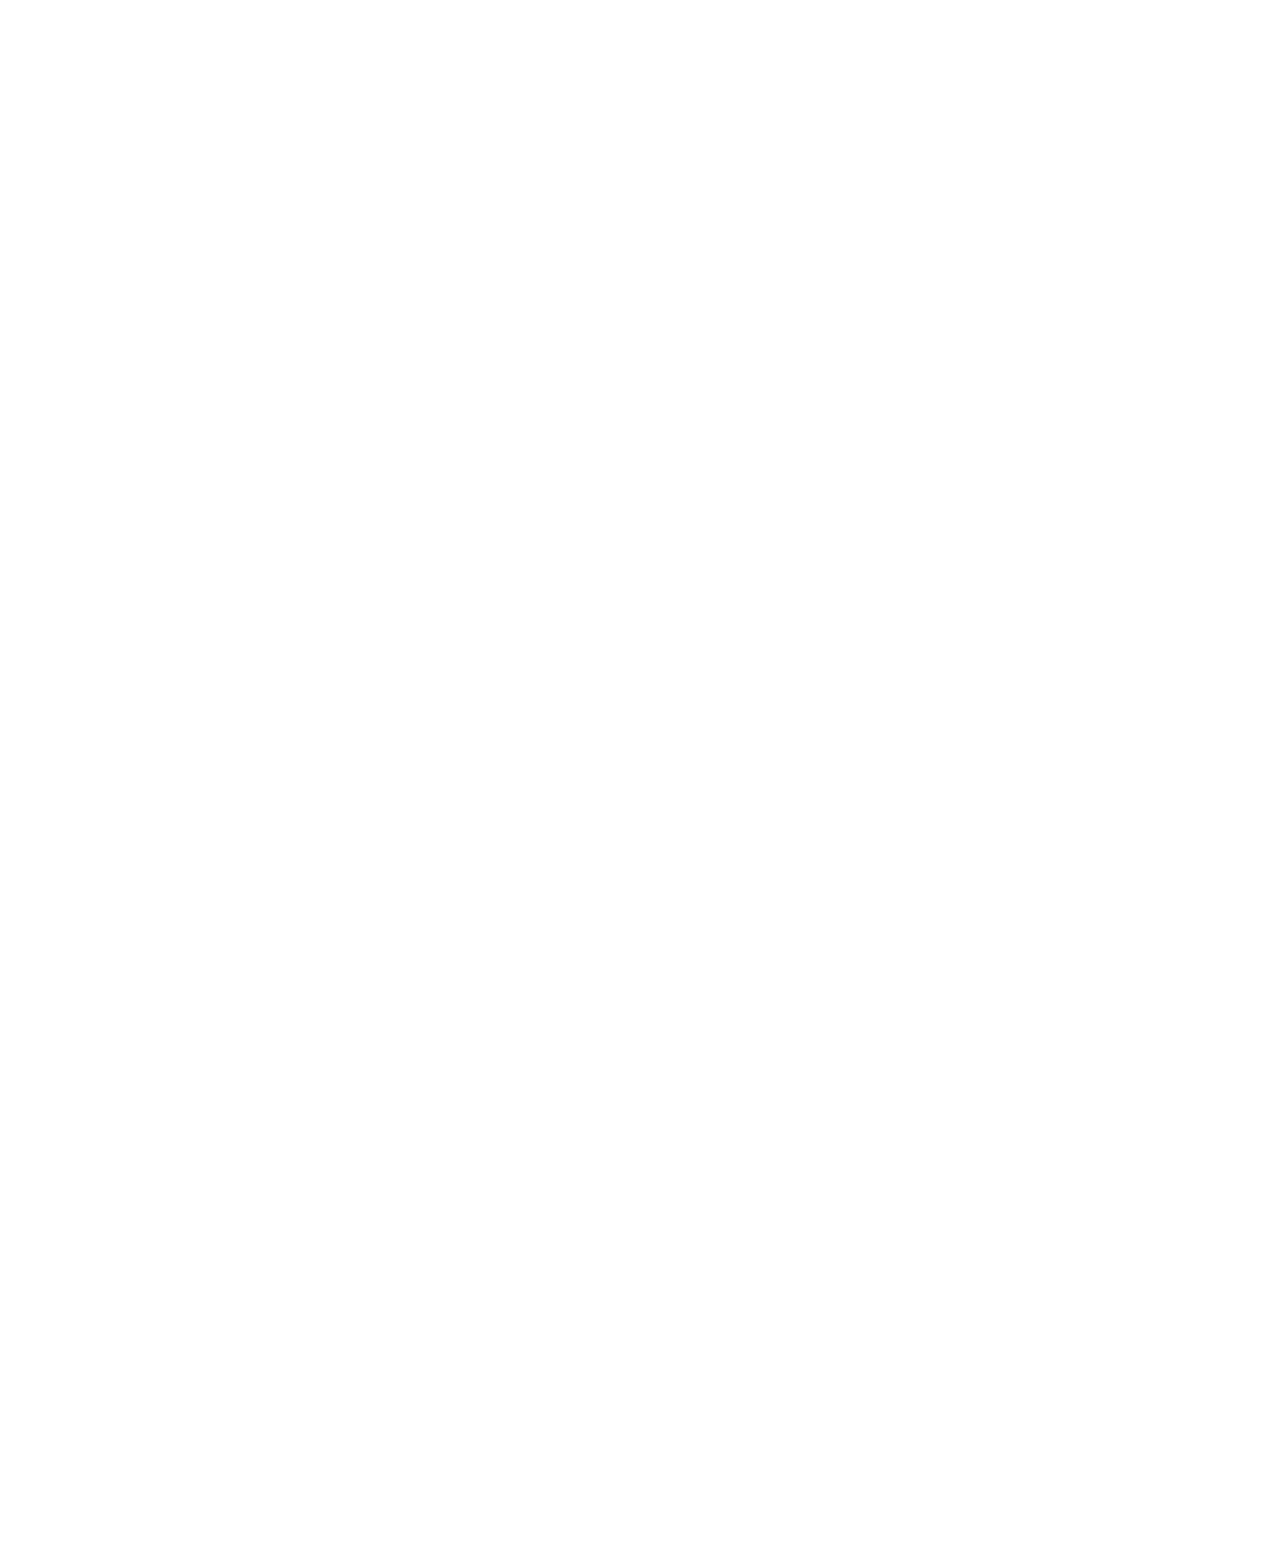
==== commit 504f3755: "additions" ====
--- a/index.html
+++ b/index.html
@@ -14,6 +14,7 @@
 
 	<title>MONBEBE STUDIOS</title>
 </head>
+
 <body>
 	<!-- Handle the navbar here --> 
 	<nav class="navbar navbar-expand-lg navbar-dark mx-auto fixed-top">
@@ -68,7 +69,7 @@
 					<div class="col-12">
 						System Error 404	
 					</div>
-					
+
 				</div>
 				<div class="row justify-content-center" id="mainHeading">
 					<div class="col-12">
@@ -77,12 +78,12 @@
 
 				</div>
 				<div class="row justify-content-center">
-					<div class="col-3">
+					<div class="col-4">
 						<a href="https://monbebestudios.itch.io/514-first-page-demo-version">
 							<button type="button" class="headBtn" >DOWNLOAD NOW</button>
 						</a>
 					</div>
-					<div class="col-3">
+					<div class="col-4">
 						<a href="https://twitter.com/MonbebeStudios">
 							<button type="button" class="headBtn" >FOLLOW US!</button>
 						</a>
@@ -118,9 +119,9 @@
 				<div class="row">
 					<div class="col-6" id="weAreHere"><img src="src/wearehere.png"></div>
 					<div class="col-6 align-self-end" id="weAreHereContainer">
-						<p id="smolHeading">01 - FROM ZERO TO SEVEN</p>
-						<p id="biggHeading">WE ARE here</p>
-						<p id="smolText"><strong>And we’re glad you are too.</strong><br> <br>We’re Monbebe Studios and we’re excited to create content especially for Monbebe. We are creators, writers, designers, communicators. But above all : we are Monbebes. <br><br>Find out more about us and why we do what we do. </p>
+						<p class="smolHeading">01 - FROM ZERO TO SEVEN</p>
+						<p class="biggHeading">WE ARE here</p>
+						<p class="smolText"><strong>And we’re glad you are too.</strong><br> <br>We’re Monbebe Studios and we’re excited to create content especially for Monbebe. We are creators, writers, designers, communicators. But above all : we are Monbebes. <br><br>Find out more about us and why we do what we do. </p>
 						<button type="button" class="headBtn" id="seeMoreBtn">SEE MORE</button>
 					</div>
 					<div class="clearfix"></div>
@@ -154,45 +155,46 @@
 			</div>
 			<div class="line"></div>
 		</div>
-		
-		
-	</section>
+	</section>
+
 	<section class="blueBgSection">
 		<div class='container'>
-			<div class="row justify-content-center centerText" id="smolHeading">
-				<div class="col-12">
+			<div class="row justify-content-center centerText" >
+				<div class="col-12 smolHeading">
 					02 - Keep up with the latest
 				</div>
 			</div>
-			<div class="row justify-content-center centerText" id="biggHeading">
-				<div class="col-12">
+			<div class="row justify-content-center centerText" >
+				<div class="col-12 biggHeading">
 					All updates
 				</div>
 			</div>
 		</div>
 		<div id="slide">
 			<div class="container-fluid">
+
 				<div class="row">
 					<div class="col-6" id="announcement"><img src="src/announcement.png"></div>
 					<div class="col-6 align-self-end" id="updatesContainer">
-						<p id="smolHeading">Will you be ready,</p>
-						<p id="biggHeading">Player One?</p>
-						<p id="smolText">My name is Monbebe and I have a mission to accomplish. </p>
+						<p class="smolHeading" id="slideSmolHeading">Will you be ready,</p>
+						<p class="biggHeading" id="slideBiggHeading">Player One?</p>
+						<p class="smolText" id="slideSmolText">My name is Monbebe and I have a mission to accomplish. </p>
 						<button type="button" id="seeMoreText">SEE MORE<img src="src/arrow right (gold).png"></button>
 					</div>
 					<div class="clearfix"></div>
 				</div>	
 				<div class="row" id="counter">
 					<div class="col-1">
-						<a href="#"><img src="src/arrow left (gold).png"></a>					
+						<button class="sliderBtn" onclick="prevSlide()"><img src="src/arrow left (gold).png"></button>					
+					</div>
+					<div class="col-1" id="counterSlider">
+						1/5						
 					</div>
 					<div class="col-1">
-						1/5						
-					</div>
-					<div class="col-1">
-						<a href="#"><img src="src/arrow right (gold).png"></a>						
-					</div>
-				</div>		
+						<button class="sliderBtn" onclick="nextSlide()"><img src="src/arrow right (gold).png"></button>						
+					</div>
+				</div>
+
 			</div>
 		</div>
 		<div class="container">
@@ -203,19 +205,273 @@
 							View All Updates
 						</button>	
 					</a>
-					
-				</div>
-			</div>
-		</div>
-		
-	</section>
-
-		    <!--- ! modernizr 3.6.0 (Custom Build) | MIT *
-		    	* https://modernizr.com/download/?-webp-setclasses -->
-		    	<script defer src="/JS/webp.js"></script>
-
-		    	<!-- Popper.js, then Bootstrap JS -->
-		    	<script defer src="https://cdnjs.cloudflare.com/ajax/libs/popper.js/1.14.7/umd/popper.min.js" integrity="sha384-UO2eT0CpHqdSJQ6hJty5KVphtPhzWj9WO1clHTMGa3JDZwrnQq4sF86dIHNDz0W1" crossorigin="anonymous"></script>
-		    	<script defer src="https://stackpath.bootstrapcdn.com/bootstrap/4.3.1/js/bootstrap.min.js" integrity="sha384-JjSmVgyd0p3pXB1rRibZUAYoIIy6OrQ6VrjIEaFf/nJGzIxFDsf4x0xIM+B07jRM" crossorigin="anonymous"></script>
-		    </body>
-		    </html>+
+				</div>
+			</div>
+		</div>
+	</section>
+	<section class="blueBgSection">
+		<div class = "container-fluid" id = "missionSection">
+			<div class="row justify-content-center" id="storyHeadingOverlap">
+				<div class="col-12">
+					I have a mission	
+				</div>
+
+			</div>
+			<div class="row justify-content-center" id="storyHeading">
+				<div class="col-12">
+					To accomplish
+				</div>
+			</div>
+		</div>
+	</div>
+	<div class="line"></div>
+	</section>
+	<section class="blueBgSection">
+		<div class="container-fluid" id="blackBg">
+			<div class="row">
+				<div class="col-6 align-self-center" id="socialText">
+					<p class="smolHeading">03 - FOLLOW MONBEBE STUDIOS</p>
+					<p class="biggHeading">news and updates</p>
+					<p class="smolText" class="width-80">We’re tweeting our progress at @MonbebeStudios - follow us to keep up-to-date! And we’re also on instagram : @MonbebeStudios! </p>
+					<br><br>
+					<div class="row">
+						<div class="col-4">
+							<a href="https://www.instagram.com/monbebestudios/">
+								<button type="button" class="headBtn" id="socialButton"><img src="src/instagram.png">  INSTAGRAM</button>		
+							</a>
+						</div>
+						<div class="col-4">
+							<a href="https://twitter.com/MonbebeStudios">
+								<button type="button" class="headBtn" id="socialButton"><img src="src/twitter.png">  Twitter</button>		
+							</a>
+						</div>
+					</div>
+
+				</div>
+				<div class="col-6" id="socialImage"><img src="src/RS.png"></div>
+				<div class="clearfix"></div>
+			</div>		
+		</div>
+	</section>
+	<section class="blueBgSection">
+		<div class="container">
+			<div class="row justify-content-center centerText">
+				<div class="col-12 smolHeading">
+					04 - Whats up?
+				</div>
+			</div>
+			<div class="row justify-content-center centerText">
+				<div class="col-12 biggHeading">
+					Instagram Feed
+				</div>
+			</div>
+			<ul id="rudr_instafeed">
+			</ul>
+		</div>
+	</section>
+	<section class="blueBgSection">
+		<div class="container" id="navyBlueBg">
+			<div class="row justify-content-center centerText biggHeading">
+				Contact us
+			</div>
+			<form method="post" name="contact_form" action="contact-form-handler.php">
+			<!-- <form action="mailto:kr03917@st.habib.edu.pk" method="post" enctype="text/plain"> -->
+				<div class="row">
+					<div class="col">
+						<label class="formText" for="name">Name</label><br>	
+					</div>
+					<div class="col">
+						<label class="formText" for="email">Email</label><br>
+					</div>
+				</div>
+				<div class="row">
+					<div class="col-6">
+						
+						<input class="formInput" type="text" id="name" name="name"><br>
+					</div>
+					<div class="col-6">
+						
+						<input class= "formInput" type="text" id="email" name="email">
+					</div>	
+				</div>	
+				<div class="row">
+					<div class="col">
+						<label class="formText" for="subject">Subject</label><br>
+					</div>
+				</div>
+				<div class="row">
+					<div class="col">
+						<input class="formInput" type="text" id="subject" name="subject"><br>
+					</div>
+				</div>
+				<div class="row">
+					<div class="col">
+						<label class="formText" for="message">Leave a message to us</label><br>
+					</div>
+				</div>
+				<div class="row">
+					<div class="col">
+						<textarea class="formInput" rows = "5" name = "message">
+            			</textarea><br>
+					</div>
+				</div>
+				<div class="row justify-content-center centerText">
+					<div class="col">
+						<input class="submitBtn" type = "submit" value = "submit" />
+					</div>
+				</div>
+				<div class="row justify-content-center centerText">
+					<div class="col" id="thanks">
+						Thanks for your message!
+					</div>
+				</div>
+			</form>
+		</div>
+	</section>
+	<!-- Footer -->
+<footer class="page-footer font-small">
+  <!-- Footer Links -->
+  <div class="container-fluid text-center text-md-left">
+  	<div class="row justify-content-end topBtn">
+  		<div class="col-1 ">
+  			<div class="toTop">
+  				me
+  			</div>	
+  		</div>
+  	</div>
+    <!-- Grid row -->
+    <div class="row">
+      <!-- Grid column -->
+      <div class="col-md-3 mt-md-0 mt-3" id="footerLogo">
+        <!-- Content -->
+        <a href="index.html">
+        	<img src="src/mbbstudiosLogo.png" alt="monbebeStudiosLogo">
+        </a>
+      </div>
+      <!-- Grid column -->
+      <hr class="clearfix w-100 d-md-none pb-3">
+      <!-- Grid column -->
+      <div class="col-md-3 mb-md-0 mb-3">
+        <!-- Links -->
+        <a href="#" class="footerLink">
+        	<h5 class="textFooter">Privacy policy and tos</h5>	
+        </a>
+      </div>
+      <!-- Grid column -->
+      <div class="col-md-2 mb-md-0 mb-3">
+        <!-- Links -->
+        <a href="#" class="footerLink">
+        	<h5 class="textFooter">the Game</h5>	
+        </a>
+      </div>
+      <div class="col-md-2 mb-md-0 mb-3">
+        <!-- Links -->
+        <a href="#" class="footerLink">
+        	<h5 class="textFooter">FAQ</h5>	
+        </a>
+      </div>
+      <div class="col-md-1 mb-md-0 mb-3">
+        <!-- Links -->
+        <a href="https://www.instagram.com/monbebestudios/" class="footerLink">
+        	<img class="footerImg" src="src/instagram.png" alt="instagram">	
+        </a>
+      </div>
+      <div class="col-md-1 mb-md-0 mb-3">
+        <!-- Links -->
+        <a href="https://www.twitter.com/MonbebeStudios" class="footerLink">
+        	<img class="footerImg" src="src/twitter.png" alt="twitter">	
+        </a>
+      </div>
+    </div>
+    <!-- Grid row -->
+  </div>
+  <!-- Footer Links -->
+
+  <!-- Copyright -->
+  <div class="footerCopyRights text-center py-3">© 2020 Monbebe studios. designed by monbebe studios
+  </div>
+  <!-- Copyright -->
+
+</footer>
+<!-- Footer -->
+	<!--- ! modernizr 3.6.0 (Custom Build) | MIT *
+	* https://modernizr.com/download/?-webp-setclasses -->
+	<script defer src="/JS/webp.js"></script>
+
+	<!-- Popper.js, then Bootstrap JS -->
+	<script defer src="https://cdnjs.cloudflare.com/ajax/libs/popper.js/1.14.7/umd/popper.min.js" integrity="sha384-UO2eT0CpHqdSJQ6hJty5KVphtPhzWj9WO1clHTMGa3JDZwrnQq4sF86dIHNDz0W1" crossorigin="anonymous"></script>
+	<script defer src="https://stackpath.bootstrapcdn.com/bootstrap/4.3.1/js/bootstrap.min.js" integrity="sha384-JjSmVgyd0p3pXB1rRibZUAYoIIy6OrQ6VrjIEaFf/nJGzIxFDsf4x0xIM+B07jRM" crossorigin="anonymous"></script>
+	<script language="JavaScript">
+
+	var frmvalidator = new Validator("contactform"); 
+	frmvalidator.addValidation("name","req","Please provide your name"); 
+	frmvalidator.addValidation("email","req","Please provide your email"); 
+	frmvalidator.addValidation("email","email", "Please enter a valid email address"); 
+	</script>
+	<script>
+		var initialSlide =1;
+	function nextSlide() {
+		if (initialSlide ==1){
+			initialSlide=initialSlide+1;
+			document.getElementById("slideSmolHeading").innerHTML="Slide2 small Heading";
+			document.getElementById("slideBiggHeading").innerHTML="Slide2 big Heading";
+			document.getElementById("slideSmolText").innerHTML="Slide2 small text";
+			document.getElementById("counterSlider").innerHTML= "2/5";
+		}
+		else if(initialSlide ==2){
+			initialSlide=initialSlide+1;
+			document.getElementById("slideSmolHeading").innerHTML="Slide3 small Heading";
+			document.getElementById("slideBiggHeading").innerHTML="Slide3 big Heading";
+			document.getElementById("slideSmolText").innerHTML="Slide3 small text";
+			document.getElementById("counterSlider").innerHTML= "3/5";
+		}
+		else if(initialSlide ==3){
+			initialSlide=initialSlide+1;
+			document.getElementById("slideSmolHeading").innerHTML="Slide4 small Heading";
+			document.getElementById("slideBiggHeading").innerHTML="Slide4 big Heading";
+			document.getElementById("slideSmolText").innerHTML="Slide4 small text";
+			document.getElementById("counterSlider").innerHTML= "4/5";
+		}
+		else if(initialSlide ==4){
+			initialSlide=initialSlide+1;
+			document.getElementById("slideSmolHeading").innerHTML="Slide5 small Heading";
+			document.getElementById("slideBiggHeading").innerHTML="Slide5 big Heading";
+			document.getElementById("slideSmolText").innerHTML="Slide5 small text";
+			document.getElementById("counterSlider").innerHTML= "5/5";
+		}
+	}
+	function prevSlide() {
+		if (initialSlide ==2){
+			initialSlide=initialSlide-1;
+			document.getElementById("slideSmolHeading").innerHTML="Will you be ready,";
+			document.getElementById("slideBiggHeading").innerHTML="Player One?";
+			document.getElementById("slideSmolText").innerHTML="My name is Monbebe and I have a mission to accomplish.";
+			document.getElementById("counterSlider").innerHTML= "1/5";
+		}
+		else if(initialSlide ==3){
+			initialSlide=initialSlide-1;
+			document.getElementById("slideSmolHeading").innerHTML="Slide2 small Heading";
+			document.getElementById("slideBiggHeading").innerHTML="Slide2 big Heading";
+			document.getElementById("slideSmolText").innerHTML="Slide2 small text";
+			document.getElementById("counterSlider").innerHTML= "2/5";
+		}
+		else if(initialSlide ==4){
+			initialSlide=initialSlide-1;
+			document.getElementById("slideSmolHeading").innerHTML="Slide3 small Heading";
+			document.getElementById("slideBiggHeading").innerHTML="Slide3 big Heading";
+			document.getElementById("slideSmolText").innerHTML="Slide3 small text";
+			document.getElementById("counterSlider").innerHTML= "3/5";
+		}
+		else if(initialSlide ==5){
+			initialSlide=initialSlide-1;
+			document.getElementById("slideSmolHeading").innerHTML="Slide4 small Heading";
+			document.getElementById("slideBiggHeading").innerHTML="Slide4 big Heading";
+			document.getElementById("slideSmolText").innerHTML="Slide4 small text";
+			document.getElementById("counterSlider").innerHTML= "4/5";
+		}
+	}
+</script>
+
+</body>
+</html>--- a/homepageStyleNew.css
+++ b/homepageStyleNew.css
@@ -95,7 +95,7 @@
 	margin:0;
 }*/
 
-#smolHeading{
+.smolHeading{
 	font-family: Karla;
 	font-style: normal;
 	font-weight: bold;
@@ -107,7 +107,7 @@
 	color: #E9BC83;
 }
 
-#biggHeading{
+.biggHeading{
 	font-family: Abril Fatface;
 	font-style: normal;
 	font-weight: normal;
@@ -119,13 +119,17 @@
 
 }
 
-#smolText{
+.smolText{
 	font-family: Karla;
 	font-style: normal;
 	font-size: 15px;
 	line-height: 18px;
 
 	color: #FFFFFF;
+}
+.sliderBtn{
+	background-color: transparent;
+	border:none;
 }
 #seeMoreBtn{
 	padding:2.5% 6%;
@@ -146,6 +150,7 @@
 	line-height: 78px;
 	text-align: center;
 	color:#E9BC83;
+	text-transform: uppercase;
 }
 
 #storyHeadingOverlap{
@@ -167,7 +172,7 @@
 }
 
 .centerText{
-	text-align: center;
+	text-align: center!important;
 }
 #announcement{
 	width: 50%;
@@ -198,7 +203,7 @@
 	width: auto;
 }
 #slide{
-	padding-top: 5%;
+	padding-top: 2%;
 }
 
 #counter{
@@ -222,4 +227,107 @@
 	color:#0B2048;
 	background-color: #E9BC83;
 	padding:2.5% 5%;
+}
+#missionSection{
+	background-image:url(src/mission.png);
+	background-position: center;
+ 	background-repeat: no-repeat;
+ 	padding: 15% 0;
+ 	width: 100%;
+ 	height: auto;
+}
+
+#blackBg{
+	background-color: black;
+	width:100%;
+	height: auto;
+	color: #E9BC83;
+}
+#socialText{
+	padding-left: 5%;
+}
+#socialImage img {
+	width:100%;
+	height:auto;
+}
+.width-80{
+	width:80%;
+}
+#socialButton{
+	margin:0;
+	padding: 5% 0;
+}
+#socialButton img{
+	width:10%;
+}
+#navyBlueBg{
+	background-color: #0B2048;
+	width:80%;
+	height: auto;
+	padding:2% 5%;
+}
+
+.formText{
+	text-transform: uppercase;	
+	color:#E9BC83;
+	font-family: karla;
+	padding-top: 2%;
+}
+
+.formInput{
+	background-color: transparent;
+	border:1px solid #E9BC83;
+	padding:1% 0;
+	color: white;
+	font-family:karla;
+	width: 100%;
+}
+
+.submitBtn{
+	background-color: transparent;
+	border:1px solid #E9BC83;
+	padding:1% 4%;
+	color: white;
+	font-family:karla;
+	text-transform: uppercase;
+	margin-top: 2.5%;
+	margin-bottom: 2%;
+	color:#E9BC83;
+}
+
+#thanks{
+	color:white;
+	font-family:karla;
+	text-transform: uppercase;
+}
+
+footer{
+	background-color: #0B2048;
+	padding:80px 30px;
+}
+.footerLink{
+	text-decoration:none;
+}
+
+.textFooter{
+	color:#E9BC83;
+	text-transform: uppercase;
+	font-family:karla;
+}
+
+.footerCopyRights{
+	color:white;
+	text-transform: uppercase;
+	font-family: karla;
+}
+
+.footerImg{
+	width:40px;
+}
+
+.toTop{
+	margin-top: -120%;
+	width:80px;
+	height: 80px;
+	background-color: #D14599;
 }